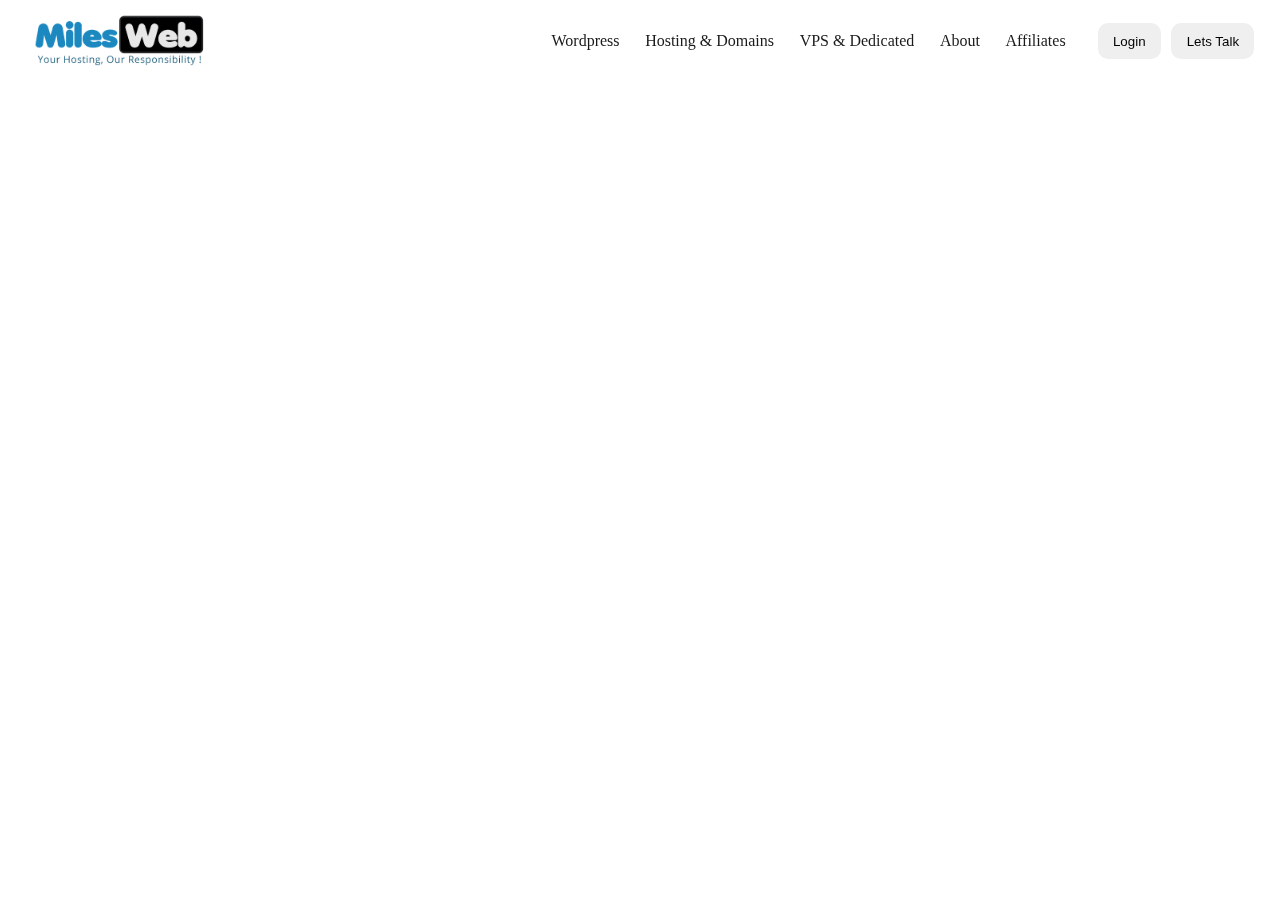
==== index.html @ 8b4d058c "nav" ====
<!DOCTYPE html>
<html lang="en">
<head>
    <meta charset="UTF-8">
    <meta name="viewport" content="width=device-width, initial-scale=1.0">
    <link rel="stylesheet" href="style.css">
    <link rel="stylesheet" href="https://cdnjs.cloudflare.com/ajax/libs/font-awesome/6.5.1/css/all.min.css" integrity="sha512-DTOQO9RWCH3ppGqcWaEA1BIZOC6xxalwEsw9c2QQeAIftl+Vegovlnee1c9QX4TctnWMn13TZye+giMm8e2LwA==" crossorigin="anonymous" referrerpolicy="no-referrer" />
    <title>milesWeb</title>
</head>
<body>
    <div class="main">
        <div class="nav">
            <div class="logo"><img src="/mw-logo.png" alt="">
            </div>

        <div class="nav-content">
            <a href="#">Wordpress</a>
            <a href="#">Hosting & Domains</a>
            <a href="#">VPS & Dedicated</a>
            <a href="#">About</a>
            <a href="#">Affiliates</a>
            <div class="nav-button">
            <button>Login</button>
            <button>Lets Talk</button>
            </div>
        </div>
        </div>
    </div>


    
    <script src="script.js"></script>
</body>
</html>
---- style.css ----
@font-face {
    font-family: font;
    src: url(/matter-regular.woff2);
}

*{
    margin: 0;
    padding: 0;
    box-sizing: border-box;
}

html, body{
    height: 100%;
    width: 100%;
    font-family: font;
}

.main{
    width: 100%;
   
}

.nav{
    position: fixed;
    width: 100%;
    display: flex;
    align-items: center;
    justify-content: space-between;
    padding: 1vw 2vw;
}

.nav img{
    width: 80%;
}

.nav-content{
    display: flex;
    align-items: center;

}
.nav-content a{
    text-decoration: none;
    color: rgb(27, 25, 25);
    font-size: 16px;
    padding: .8vw 1vw;
    border-radius: 5px;
}

.nav-content a:hover{
    background-color: #E7F7FF;
    color: #0435B2;
}

.nav-button{
    margin-left: 1vw;
}

button{
    padding: .8vw 1.2vw;
    border: none;
    margin-left: .5vw;
    border-radius: 10px;
}

button:hover{
    background-color:#119ce1 ;
    color: #fff;
}
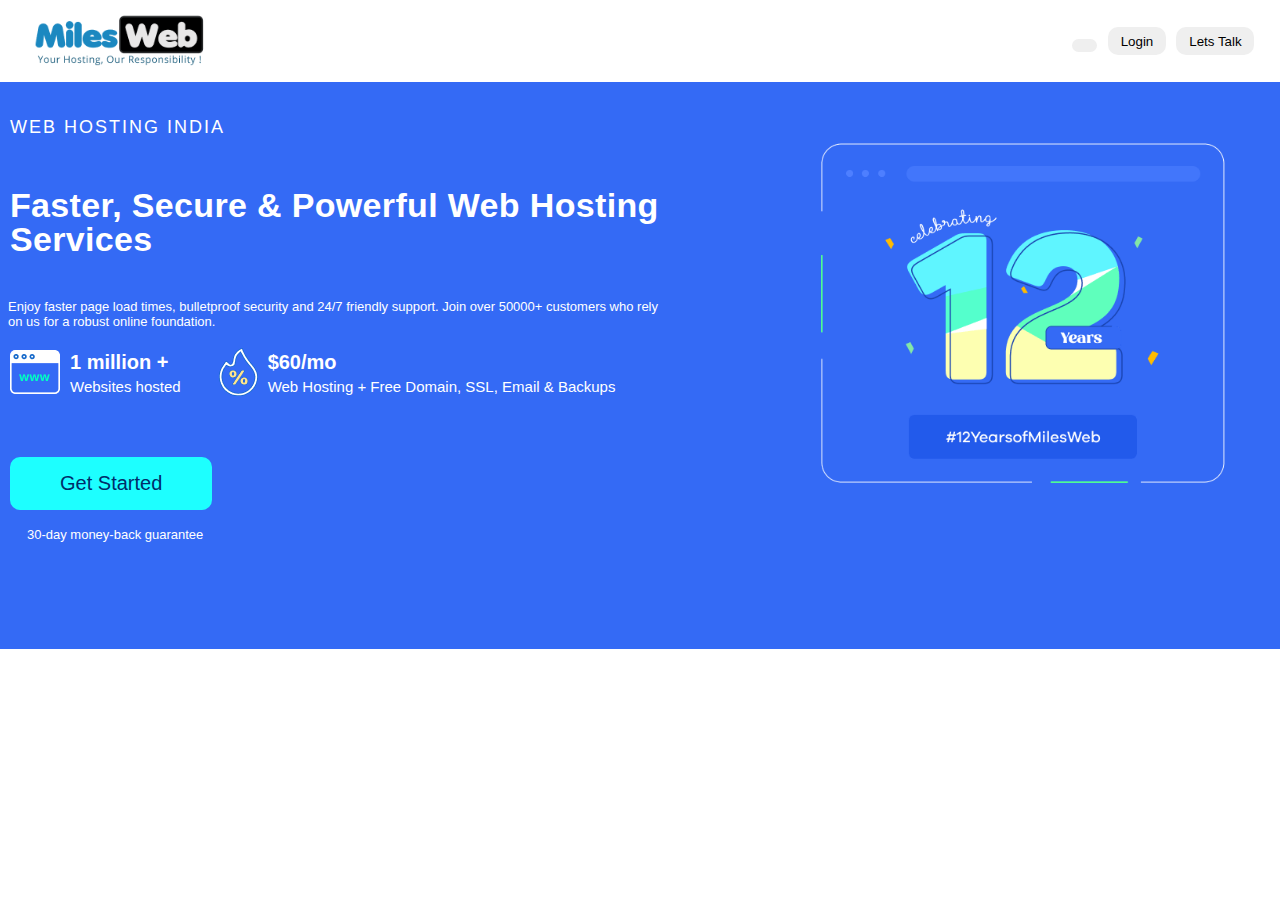
==== commit 89618746: "wtf is css" ====
--- a/index.html
+++ b/index.html
@@ -1,34 +1,78 @@
 <!DOCTYPE html>
 <html lang="en">
+
 <head>
     <meta charset="UTF-8">
     <meta name="viewport" content="width=device-width, initial-scale=1.0">
     <link rel="stylesheet" href="style.css">
-    <link rel="stylesheet" href="https://cdnjs.cloudflare.com/ajax/libs/font-awesome/6.5.1/css/all.min.css" integrity="sha512-DTOQO9RWCH3ppGqcWaEA1BIZOC6xxalwEsw9c2QQeAIftl+Vegovlnee1c9QX4TctnWMn13TZye+giMm8e2LwA==" crossorigin="anonymous" referrerpolicy="no-referrer" />
+    <link rel="stylesheet" href="https://cdnjs.cloudflare.com/ajax/libs/font-awesome/6.5.1/css/all.min.css"
+        integrity="sha512-DTOQO9RWCH3ppGqcWaEA1BIZOC6xxalwEsw9c2QQeAIftl+Vegovlnee1c9QX4TctnWMn13TZye+giMm8e2LwA=="
+        crossorigin="anonymous" referrerpolicy="no-referrer" />
     <title>milesWeb</title>
 </head>
+
 <body>
     <div class="main">
         <div class="nav">
-            <div class="logo"><img src="/mw-logo.png" alt="">
+            <div class="logo"><img src="/mw-logo.png" alt=""></div>
+
+            <div class="nav-content">
+                <a href="#">Wordpress</a>
+                <a href="#">Hosting & Domains</a>
+                <a href="#">VPS & Dedicated</a>
+                <a href="#">About</a>
+                <a href="#">Affiliates</a>
             </div>
 
-        <div class="nav-content">
-            <a href="#">Wordpress</a>
-            <a href="#">Hosting & Domains</a>
-            <a href="#">VPS & Dedicated</a>
-            <a href="#">About</a>
-            <a href="#">Affiliates</a>
             <div class="nav-button">
-            <button>Login</button>
-            <button>Lets Talk</button>
+                <button id="nav-button"><i class="fa-solid fa-angle-left"></i></button>
+                <button>Login</button>
+                <button>Lets Talk</button>
             </div>
         </div>
+    </div>
+    <div class="banner-main">
+        <div class="banner-body">
+            <div class="banner-content">
+                <h2 class="content-1">WEB HOSTING INDIA</h2>
+                <h2 class="content-2">Faster, Secure & Powerful Web Hosting Services</h2>
+                <p class="guarantee">Enjoy faster page load times, bulletproof security and 24/7 friendly support. Join
+                    over 50000+ customers who rely on us for a robust online foundation.</p>
+                <div class="mil-img-div"><img class="mil-img" src="million-icon.png">
+                    <div class="mil-img-text">
+                        1 million +
+                        <div class="footer-img">
+                            <p>Websites hosted</p>
+                        </div>
+                    </div>
+                    <div class="fire-text">
+                        <img src="fire.png" class="mil-img">
+                        <div class="fire-img-text">
+                            <p>$<b>60</b>/mo</p>
+                            <div class="footer-img">
+                                <p>Web Hosting + Free Domain, SSL, Email & Backups</p>
+                            </div>
+                        </div>
+                    </div>
+                </div>
+                <div class="outer-btn">
+                    <div class="inner-btn">
+                        <div class="btn-main">Get Started</div>
+                        <div class="btn-footer">
+                            <p>30-day money-back guarantee</p>
+                        </div>
+                    </div>
+                </div>
+            </div>
+            <div class="banner-main-img">
+                <img class="banner-img" src="12yearsofMilesWeb.png" alt="">
+            </div>
         </div>
     </div>
 
 
-    
+
     <script src="script.js"></script>
 </body>
+
 </html>--- a/style.css
+++ b/style.css
@@ -3,42 +3,46 @@
     src: url(/matter-regular.woff2);
 }
 
-*{
+* {
     margin: 0;
     padding: 0;
     box-sizing: border-box;
 }
 
-html, body{
+html,
+body {
     height: 100%;
     width: 100%;
+    overflow: hidden;
     font-family: font;
 }
 
-.main{
-    width: 100%;
-   
-}
-
-.nav{
-    position: fixed;
-    width: 100%;
+.main {
+    width: 100%;
+
+}
+
+.nav {
     display: flex;
     align-items: center;
     justify-content: space-between;
     padding: 1vw 2vw;
-}
-
-.nav img{
+    padding-right: 0;
+
+}
+
+.nav img {
     width: 80%;
 }
 
-.nav-content{
-    display: flex;
-    align-items: center;
-
-}
-.nav-content a{
+.nav-content {
+    right: -50%;
+    position: absolute;
+    display: inline-block;
+    transition: .4s linear;
+}
+
+.nav-content a {
     text-decoration: none;
     color: rgb(27, 25, 25);
     font-size: 16px;
@@ -46,23 +50,208 @@
     border-radius: 5px;
 }
 
-.nav-content a:hover{
+.nav-content a:hover {
     background-color: #E7F7FF;
     color: #0435B2;
 }
 
-.nav-button{
-    margin-left: 1vw;
-}
-
-button{
-    padding: .8vw 1.2vw;
+.nav-button {
+    background-color: #fff;
+    z-index: 9;
+    padding-right: 2vw;
+
+}
+
+#nav-button i {
+    transition: .1s linear;
+
+}
+
+button {
+    padding: .5vw 1vw;
     border: none;
     margin-left: .5vw;
     border-radius: 10px;
 }
 
-button:hover{
-    background-color:#119ce1 ;
+button:hover {
+    background-color: #119ce1;
     color: #fff;
+}
+
+.banner-main {
+    background-color: #346AF5;
+    width: 100%;
+    height: 63%;
+    color: white;
+    position: sticky;
+    top: 0;
+    z-index: 500;
+}
+
+.content-1 {
+    font-weight: 500;
+    font-size: 18px;
+    padding-top: 35px;
+    padding-bottom: 25px;
+    padding-left: 10px;
+    letter-spacing: 2px;
+}
+
+.content-2 {
+    font-weight: 800;
+    font-size: 34px;
+    line-height: 1;
+    color: #fff;
+    letter-spacing: 0.01em;
+    max-width: 670px;
+    padding-top: 25px;
+    padding-bottom: 25px;
+    padding-left: 10px;
+    box-sizing: border-box;
+    font-family: 'Open Sans', Arial;
+}
+
+.guarantee {
+    max-width: 690px;
+    padding: 18px;
+    padding-left: 70px;
+    font-size: 13px;
+    padding-left: 8px !important;
+    box-sizing: border-box;
+    font-family: 'Open Sans', Arial;
+}
+
+.mil-img {
+    max-width: 100%;
+    height: auto;
+    box-sizing: border-box;
+    font-family: 'Open Sans', Arial;
+    font-size: 15px;
+    font-weight: 400;
+    padding-left: 10px;
+}
+
+.mil-img-div {
+    align-items: center;
+    display: flex;
+    flex-wrap: wrap;
+    box-sizing: border-box;
+    font-family: 'Open Sans', Arial;
+}
+
+.img-text {
+    align-items: center;
+    display: flex;
+    flex-wrap: wrap;
+    padding-top: 22px;
+    box-sizing: border-box;
+    font-family: 'Open Sans', Arial;
+}
+
+.mil-img-text {
+    font-size: 20px;
+    font-weight: 600;
+    line-height: 1.4;
+    text-align: left;
+    padding-right: 28px;
+    padding-left: 10px;
+    box-sizing: border-box;
+    font-family: 'Open Sans', Arial;
+
+}
+
+.banner-main-img {
+    padding: 35px;
+    width: 40%;
+    box-sizing: border-box;
+    font-family: 'Open Sans', Arial;
+}
+
+.banner-body {
+    align-items: center;
+    display: flex;
+    flex-wrap: wrap;
+    margin: 0;
+    padding: 0;
+    box-sizing: border-box;
+    font-family: 'Open Sans', Arial;
+    overflow: hidden;
+}
+
+.footer-img {
+    font-size: 15px;
+    font-weight: 300;
+    box-sizing: border-box;
+    font-family: 'Open Sans', Arial;
+}
+
+.fire-text {
+    align-items: center;
+    display: flex;
+    flex-wrap: wrap;
+    font-size: 15px;
+    font-weight: 400;
+    box-sizing: border-box;
+    font-family: 'Open Sans', Arial;
+}
+
+.banner-content {
+    width: 60%;
+}
+
+.fire-img-text {
+    padding-left: 10px;
+    font-size: 20px;
+    font-weight: 600;
+    line-height: 1.4;
+    text-align: left;
+    box-sizing: border-box;
+    font-family: 'Open Sans', Arial;
+}
+
+.outer-btn {
+    padding-left: 10px;
+    margin-top: 60px;
+    box-sizing: border-box;
+    font-family: 'Open Sans', Arial;
+}
+
+.inner-btn {
+    position: relative;
+    display: inline-block;
+    margin-right: 24px;
+}
+
+.btn-main {
+    color: #002d69;
+    padding: 15px 50px;
+    text-decoration: none;
+    font-weight: 500;
+    font-size: 20px;
+    background-color: #1dffff;
+    border-radius: 10px;
+    position: relative;
+    display: inline-block;
+    transition: all .3s ease-in-out;
+    cursor: pointer;
+}
+
+.btn-footer {
+    color: #fff;
+    padding: 18px 0 0 0;
+    padding-top: 18px;
+    padding-left: 0px;
+    line-height: 1.5;
+    max-width: 577px;
+    font-size: 13px;
+    padding-left: 8px !important;
+    font-weight: 300;
+    padding-top: 15px;
+    text-align: center;
+}
+
+.banner-img {
+    height: 100%;
+    width: 100%;
 }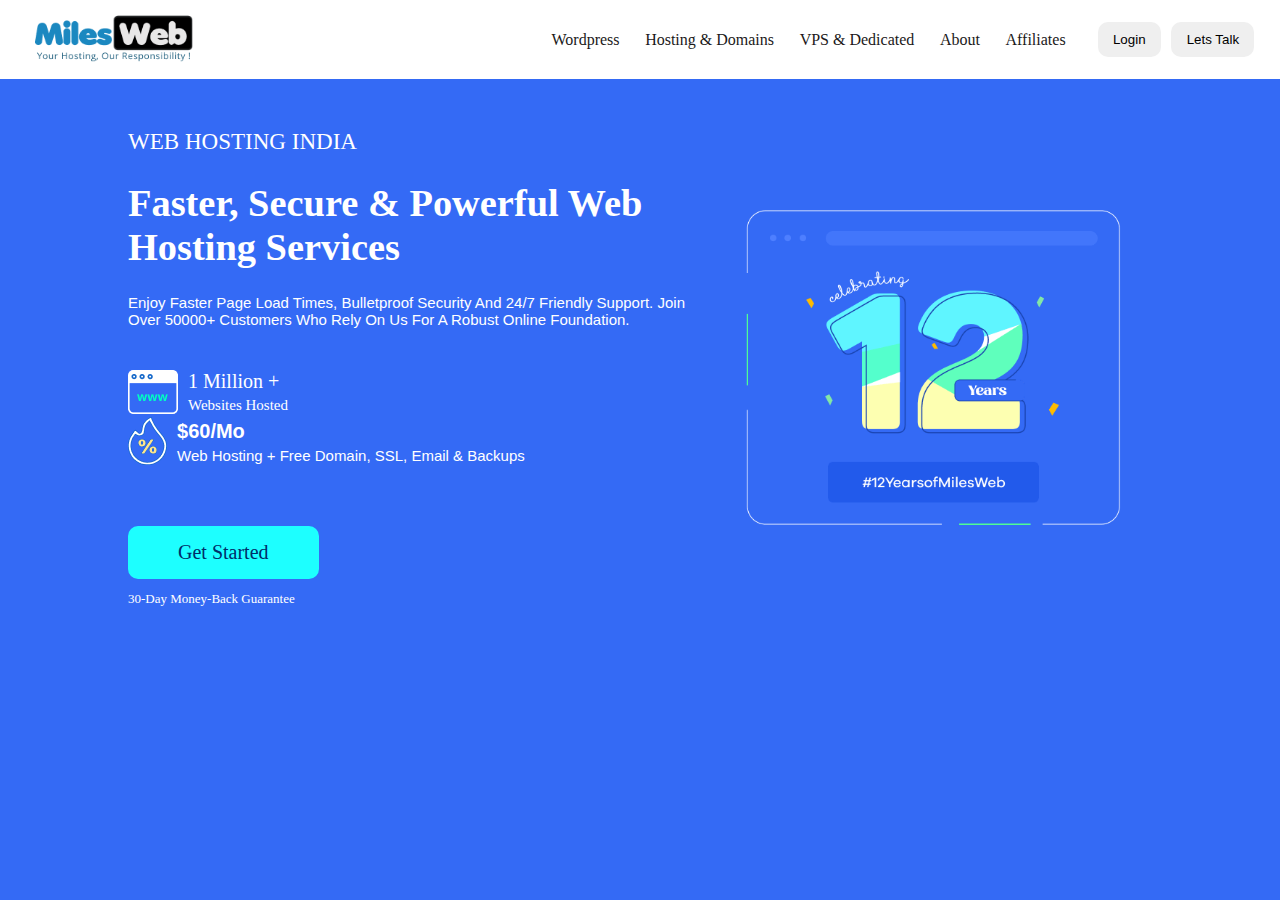
==== commit 6e33a755: "Merge pull request #3 from DarshPareek/main" ====
--- a/index.html
+++ b/index.html
@@ -13,66 +13,149 @@
 
 <body>
     <div class="main">
+        <div class="hosting-page fixed">
+            <div class="left">
+                <div class="left-left">
+                    <h1>Hosting</h1>
+                    <h2>Shared Hosting</h2>
+                    <h2>cPanel Hosting</h2>
+                    <h2>Cloud Hosting</h2>
+                    <h1>Reseller</h1>
+                    <h2>Reseller Hosting</h2>
+                </div>
+                <div class="left-right">
+                    <h1>Domains & Emails</h1>
+                    <h2>Domain Name Search</h2>
+                    <h2>SSL Certificates</h2>
+                    <h2>Google Workspace</h2>
+                    <h2>SpamExperts</h2>
+                </div>
+            </div>
+            <div class="right">
+                <h1>Try Before You Buy!</h1>
+                <h3>Unbox The Cloud with a free trial</h3>
+                <h4>No commitment, no upfront costs – just 100% performance.</h4>
+                <button>apply for free trial</button>
+            </div>
+
+        </div>
+
+        <div class="vps-page fixed">
+            <div class="left">
+                <div class="left-left">
+                    <h1>VPS</h1>
+                    <h2>VPS Hosting</h2>
+                    <h2>managed VPS hosting</h2>
+                    <h2>windows VPS</h2>
+                    <h2>cPanel</h2>
+                    <h2>forex VPS</h2>
+                    <h2>Cyberpanel VPS</h2>
+                </div>
+                <div class="left-right">
+                    <h1>bare metel</h1>
+                    <h2>dedicated services</h2>
+                    <h2>GPU Services</h2>
+                    <h2>colocation</h2>
+
+                </div>
+            </div>
+            <div class="right">
+                <h1>new launch</h1>
+                <h3>Multi-Cloud Platform</h3>
+                <h4>Next-gen multi-cloud platform on top-class providers: DigitalOcean & Vultr. Enjoy scalability,
+                    pay-as-you-go freedom and more.</h4>
+                <button>pay for what you use</button>
+            </div>
+
+        </div>
+
+        <div class="about-page fixed">
+            <div class="left">
+                <div class="left-left">
+                    <h1>about</h1>
+                    <h2>company</h2>
+                    <h2>client reviews</h2>
+                    <h2>contact us</h2>
+
+                </div>
+                <div class="left-right">
+                    <h1> </h1>
+                    <h2>clients' success stories</h2>
+                    <h2>events</h2>
+
+                </div>
+            </div>
+            <div class="right">
+                <h1>since 2012</h1>
+                <h3>Your Trusted Indian Web Host!</h3>
+                <h4>Powering over 1 million+ websites, 14321+ reviews and pillar in the online success of 50000+
+                    clients.</h4>
+            </div>
+        </div>
+
         <div class="nav">
-            <div class="logo"><img src="/mw-logo.png" alt=""></div>
+            <div class="logo"><img src="/mw-logo.png" alt="">
+            </div>
 
             <div class="nav-content">
                 <a href="#">Wordpress</a>
-                <a href="#">Hosting & Domains</a>
-                <a href="#">VPS & Dedicated</a>
-                <a href="#">About</a>
+                <a href="#" class="hosting-button">Hosting & Domains</a>
+                <a href="#" class="vps">VPS & Dedicated</a>
+                <a href="#" class="about">About</a>
                 <a href="#">Affiliates</a>
-            </div>
-
-            <div class="nav-button">
-                <button id="nav-button"><i class="fa-solid fa-angle-left"></i></button>
-                <button>Login</button>
-                <button>Lets Talk</button>
+                <div class="nav-button">
+                    <button>Login</button>
+                    <button>Lets Talk</button>
+                </div>
             </div>
         </div>
-    </div>
-    <div class="banner-main">
-        <div class="banner-body">
-            <div class="banner-content">
-                <h2 class="content-1">WEB HOSTING INDIA</h2>
-                <h2 class="content-2">Faster, Secure & Powerful Web Hosting Services</h2>
-                <p class="guarantee">Enjoy faster page load times, bulletproof security and 24/7 friendly support. Join
-                    over 50000+ customers who rely on us for a robust online foundation.</p>
-                <div class="mil-img-div"><img class="mil-img" src="million-icon.png">
-                    <div class="mil-img-text">
-                        1 million +
-                        <div class="footer-img">
-                            <p>Websites hosted</p>
+
+        <div class="banner-main">
+            <div class="banner-body">
+                <div class="banner-content">
+                    <h2 class="content-1">WEB HOSTING INDIA</h2>
+                    <h2 class="content-2">Faster, Secure & Powerful Web Hosting Services</h2>
+                    <p class="guarantee">Enjoy faster page load times, bulletproof security and 24/7 friendly support.
+                        Join
+                        over 50000+ customers who rely on us for a robust online foundation.</p>
+                    <div class="mil-img-div"><img class="mil-img" src="million-icon.png">
+                        <div class="mil-img-text">
+                            1 million +
+                            <div class="footer-img">
+                                <p>Websites hosted</p>
+                            </div>
+                        </div>
+                        <div class="fire-text">
+                            <img src="fire.png" class="mil-img">
+                            <div class="fire-img-text">
+                                <p>$<b>60</b>/mo</p>
+                                <div class="footer-img">
+                                    <p>Web Hosting + Free Domain, SSL, Email & Backups</p>
+                                </div>
+                            </div>
                         </div>
                     </div>
-                    <div class="fire-text">
-                        <img src="fire.png" class="mil-img">
-                        <div class="fire-img-text">
-                            <p>$<b>60</b>/mo</p>
-                            <div class="footer-img">
-                                <p>Web Hosting + Free Domain, SSL, Email & Backups</p>
+                    <div class="outer-btn">
+                        <div class="inner-btn">
+                            <div class="btn-main">Get Started</div>
+                            <div class="btn-footer">
+                                <p>30-day money-back guarantee</p>
                             </div>
                         </div>
                     </div>
                 </div>
-                <div class="outer-btn">
-                    <div class="inner-btn">
-                        <div class="btn-main">Get Started</div>
-                        <div class="btn-footer">
-                            <p>30-day money-back guarantee</p>
-                        </div>
-                    </div>
+                <div class="banner-main-img">
+                    <img class="banner-img" src="12yearsofMilesWeb.png" alt="">
                 </div>
             </div>
-            <div class="banner-main-img">
-                <img class="banner-img" src="12yearsofMilesWeb.png" alt="">
-            </div>
         </div>
-    </div>
 
 
 
-    <script src="script.js"></script>
+        <script src="https://cdnjs.cloudflare.com/ajax/libs/gsap/3.12.5/gsap.min.js"
+            integrity="sha512-7eHRwcbYkK4d9g/6tD/mhkf++eoTHwpNM9woBxtPUBWm67zeAfFC+HrdoE2GanKeocly/VxeLvIqwvCdk7qScg=="
+            crossorigin="anonymous" referrerpolicy="no-referrer"></script>
+        <script src="script.js"></script>
 </body>
 
 </html>--- a/style.css
+++ b/style.css
@@ -13,33 +13,111 @@
 body {
     height: 100%;
     width: 100%;
-    overflow: hidden;
     font-family: font;
 }
 
 .main {
     width: 100%;
-
+    text-transform: capitalize;
+
+}
+
+.fixed {
+    padding: 0 3vw;
+    padding-top: 10vw;
+    position: fixed;
+    height: 70vh;
+    width: 100%;
+    display: flex;
+    top: -100%;
+    background-color: #fff;
+}
+
+
+.hosting-page {
+    z-index: 10;
+}
+
+.about-page {
+    z-index: 10;
+}
+
+.vps-page {
+    z-index: 10;
+}
+
+
+.fixed h1 {
+    font-size: 2vw;
+    margin: 2vw 0vw;
+    color: #118ae1;
+}
+
+.fixed h2 {
+    font-size: 1.5vw;
+    width: max-content;
+    font-weight: 100;
+    margin: 1.5vw 0vw;
+    color: #767676;
+    transition: ease-out .2s;
+}
+
+.fixed h3 {
+    font-size: 2.5vw;
+    font-weight: 100;
+}
+
+.fixed h4 {
+    font-size: 1.3vw;
+    font-weight: 100;
+    color: #767676;
+    margin: 2vw 0vw;
+}
+
+.fixed h2:hover {
+    margin-left: 1.5vw;
+    color: #61b3dc;
+}
+
+.left {
+    width: 50%;
+    display: flex;
+    justify-content: space-between;
+}
+
+.left-right {
+    width: 50%;
+}
+
+.right {
+    width: 40%;
+    padding-left: 10vw;
+}
+
+.right button {
+    font-size: 1.1vw;
+    margin: 0;
 }
 
 .nav {
+    position: fixed;
+    z-index: 1000;
+    width: 100%;
     display: flex;
     align-items: center;
     justify-content: space-between;
     padding: 1vw 2vw;
-    padding-right: 0;
-
+    background-color: #fff;
 }
 
 .nav img {
-    width: 80%;
+    width: 75%;
 }
 
 .nav-content {
-    right: -50%;
-    position: absolute;
-    display: inline-block;
-    transition: .4s linear;
+    display: flex;
+    align-items: center;
+
 }
 
 .nav-content a {
@@ -56,22 +134,15 @@
 }
 
 .nav-button {
-    background-color: #fff;
-    z-index: 9;
-    padding-right: 2vw;
-
-}
-
-#nav-button i {
-    transition: .1s linear;
-
+    margin-left: 1vw;
 }
 
 button {
-    padding: .5vw 1vw;
+    padding: .8vw 1.2vw;
     border: none;
     margin-left: .5vw;
     border-radius: 10px;
+    text-transform: capitalize;
 }
 
 button:hover {
@@ -79,111 +150,65 @@
     color: #fff;
 }
 
+
+
 .banner-main {
+    width: 100%;
+    height: 100vh;
+    color: #fff;
     background-color: #346AF5;
-    width: 100%;
-    height: 63%;
-    color: white;
-    position: sticky;
-    top: 0;
-    z-index: 500;
-}
+    z-index: 1;
+    padding: 10vw;
+}
+
 
 .content-1 {
-    font-weight: 500;
-    font-size: 18px;
-    padding-top: 35px;
-    padding-bottom: 25px;
-    padding-left: 10px;
-    letter-spacing: 2px;
+    font-size: 1.8vw;
+    font-weight: 100;
+    margin-bottom: 2vw;
 }
 
 .content-2 {
-    font-weight: 800;
-    font-size: 34px;
-    line-height: 1;
-    color: #fff;
-    letter-spacing: 0.01em;
-    max-width: 670px;
-    padding-top: 25px;
-    padding-bottom: 25px;
-    padding-left: 10px;
+    font-size: 3vw;
+    margin-bottom: 2vw;
+}
+
+.guarantee {
+    font-size: 15px;
+    margin-bottom: 3vw;
     box-sizing: border-box;
     font-family: 'Open Sans', Arial;
 }
 
-.guarantee {
-    max-width: 690px;
-    padding: 18px;
-    padding-left: 70px;
-    font-size: 13px;
-    padding-left: 8px !important;
-    box-sizing: border-box;
-    font-family: 'Open Sans', Arial;
-}
-
-.mil-img {
-    max-width: 100%;
-    height: auto;
-    box-sizing: border-box;
-    font-family: 'Open Sans', Arial;
-    font-size: 15px;
-    font-weight: 400;
-    padding-left: 10px;
-}
+
 
 .mil-img-div {
-    align-items: center;
     display: flex;
     flex-wrap: wrap;
-    box-sizing: border-box;
-    font-family: 'Open Sans', Arial;
-}
-
-.img-text {
-    align-items: center;
-    display: flex;
-    flex-wrap: wrap;
-    padding-top: 22px;
-    box-sizing: border-box;
-    font-family: 'Open Sans', Arial;
-}
+}
+
 
 .mil-img-text {
     font-size: 20px;
-    font-weight: 600;
     line-height: 1.4;
-    text-align: left;
     padding-right: 28px;
     padding-left: 10px;
-    box-sizing: border-box;
-    font-family: 'Open Sans', Arial;
-
 }
 
 .banner-main-img {
-    padding: 35px;
     width: 40%;
-    box-sizing: border-box;
-    font-family: 'Open Sans', Arial;
+    margin-left: 3vw;
 }
 
 .banner-body {
     align-items: center;
     display: flex;
     flex-wrap: wrap;
-    margin: 0;
-    padding: 0;
-    box-sizing: border-box;
-    font-family: 'Open Sans', Arial;
-    overflow: hidden;
 }
 
 .footer-img {
     font-size: 15px;
     font-weight: 300;
-    box-sizing: border-box;
-    font-family: 'Open Sans', Arial;
 }
 
 .fire-text {
@@ -192,12 +217,10 @@
     flex-wrap: wrap;
     font-size: 15px;
     font-weight: 400;
-    box-sizing: border-box;
-    font-family: 'Open Sans', Arial;
 }
 
 .banner-content {
-    width: 60%;
+    width: 55%;
 }
 
 .fire-img-text {
@@ -205,22 +228,15 @@
     font-size: 20px;
     font-weight: 600;
     line-height: 1.4;
-    text-align: left;
-    box-sizing: border-box;
     font-family: 'Open Sans', Arial;
 }
 
 .outer-btn {
-    padding-left: 10px;
     margin-top: 60px;
-    box-sizing: border-box;
-    font-family: 'Open Sans', Arial;
 }
 
 .inner-btn {
-    position: relative;
     display: inline-block;
-    margin-right: 24px;
 }
 
 .btn-main {
@@ -231,24 +247,13 @@
     font-size: 20px;
     background-color: #1dffff;
     border-radius: 10px;
-    position: relative;
     display: inline-block;
-    transition: all .3s ease-in-out;
-    cursor: pointer;
 }
 
 .btn-footer {
     color: #fff;
-    padding: 18px 0 0 0;
-    padding-top: 18px;
-    padding-left: 0px;
-    line-height: 1.5;
-    max-width: 577px;
     font-size: 13px;
-    padding-left: 8px !important;
-    font-weight: 300;
-    padding-top: 15px;
-    text-align: center;
+    margin-top: 1vw;
 }
 
 .banner-img {
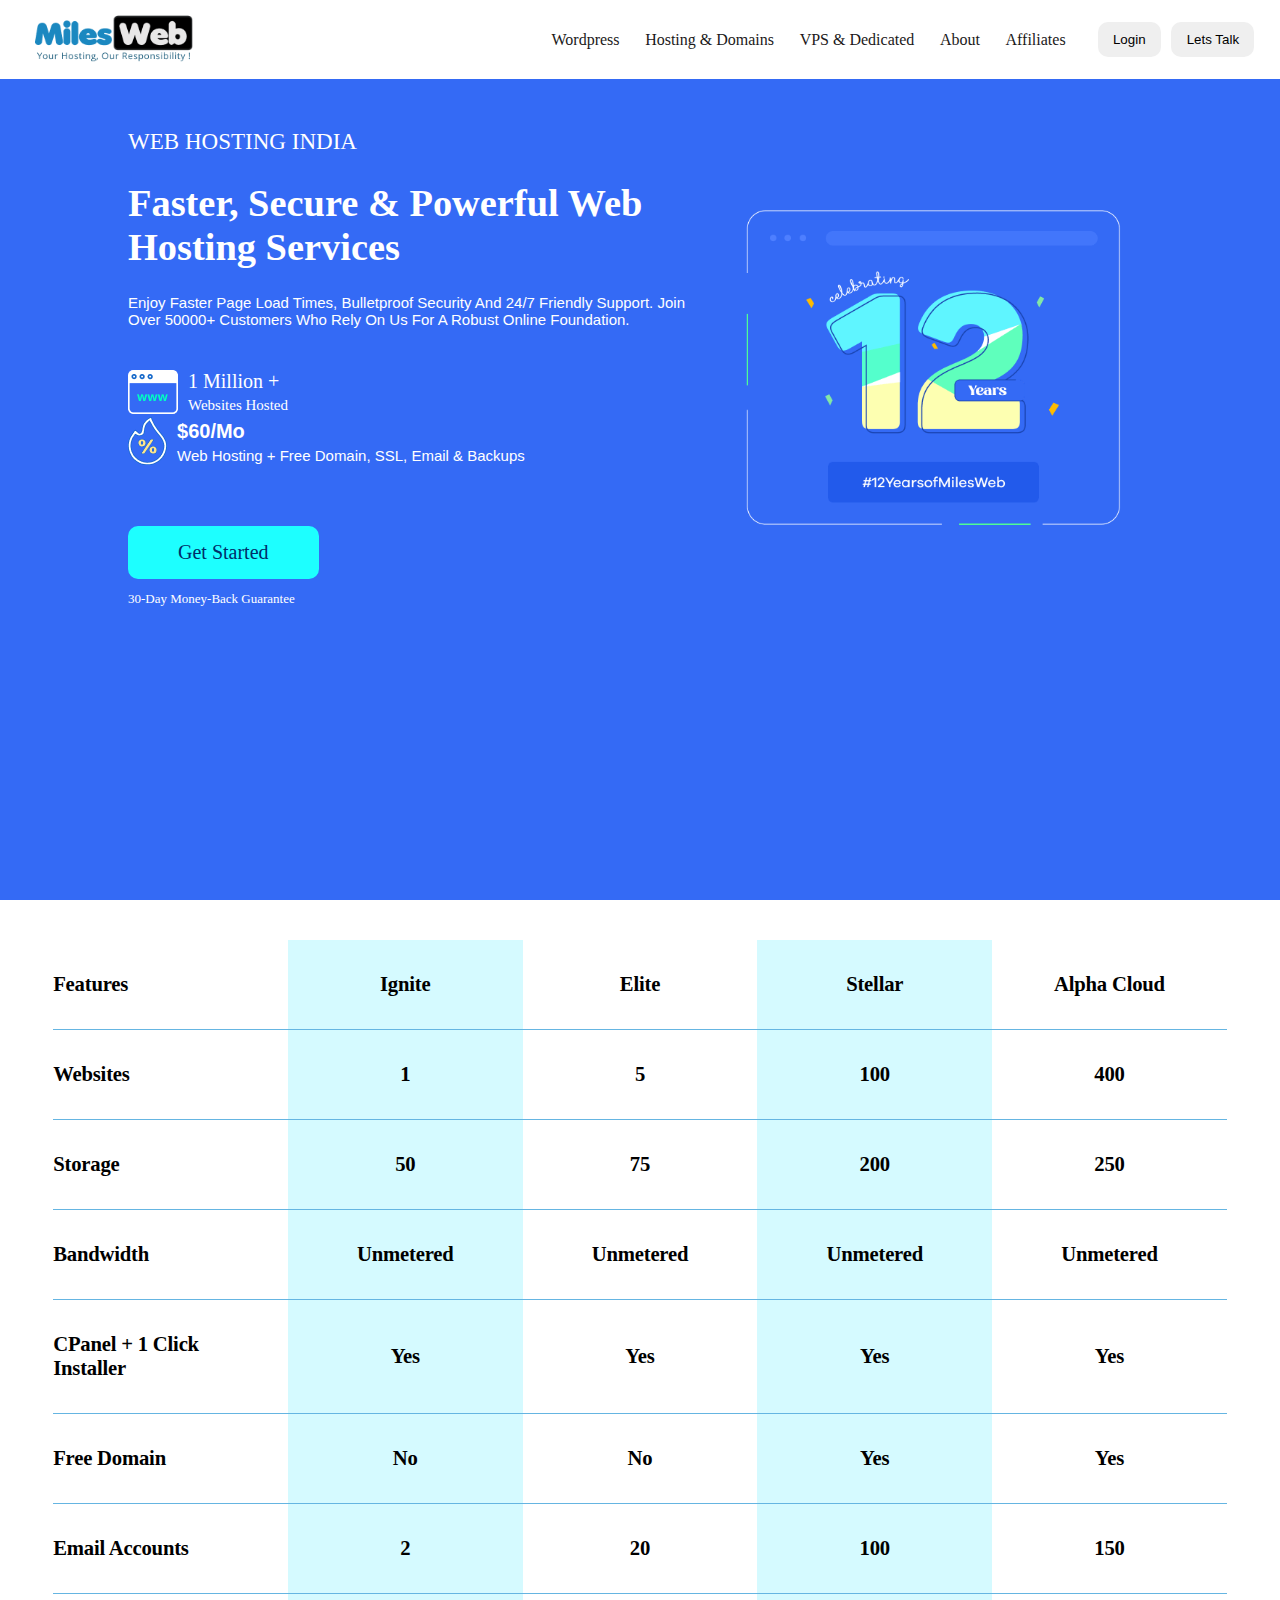
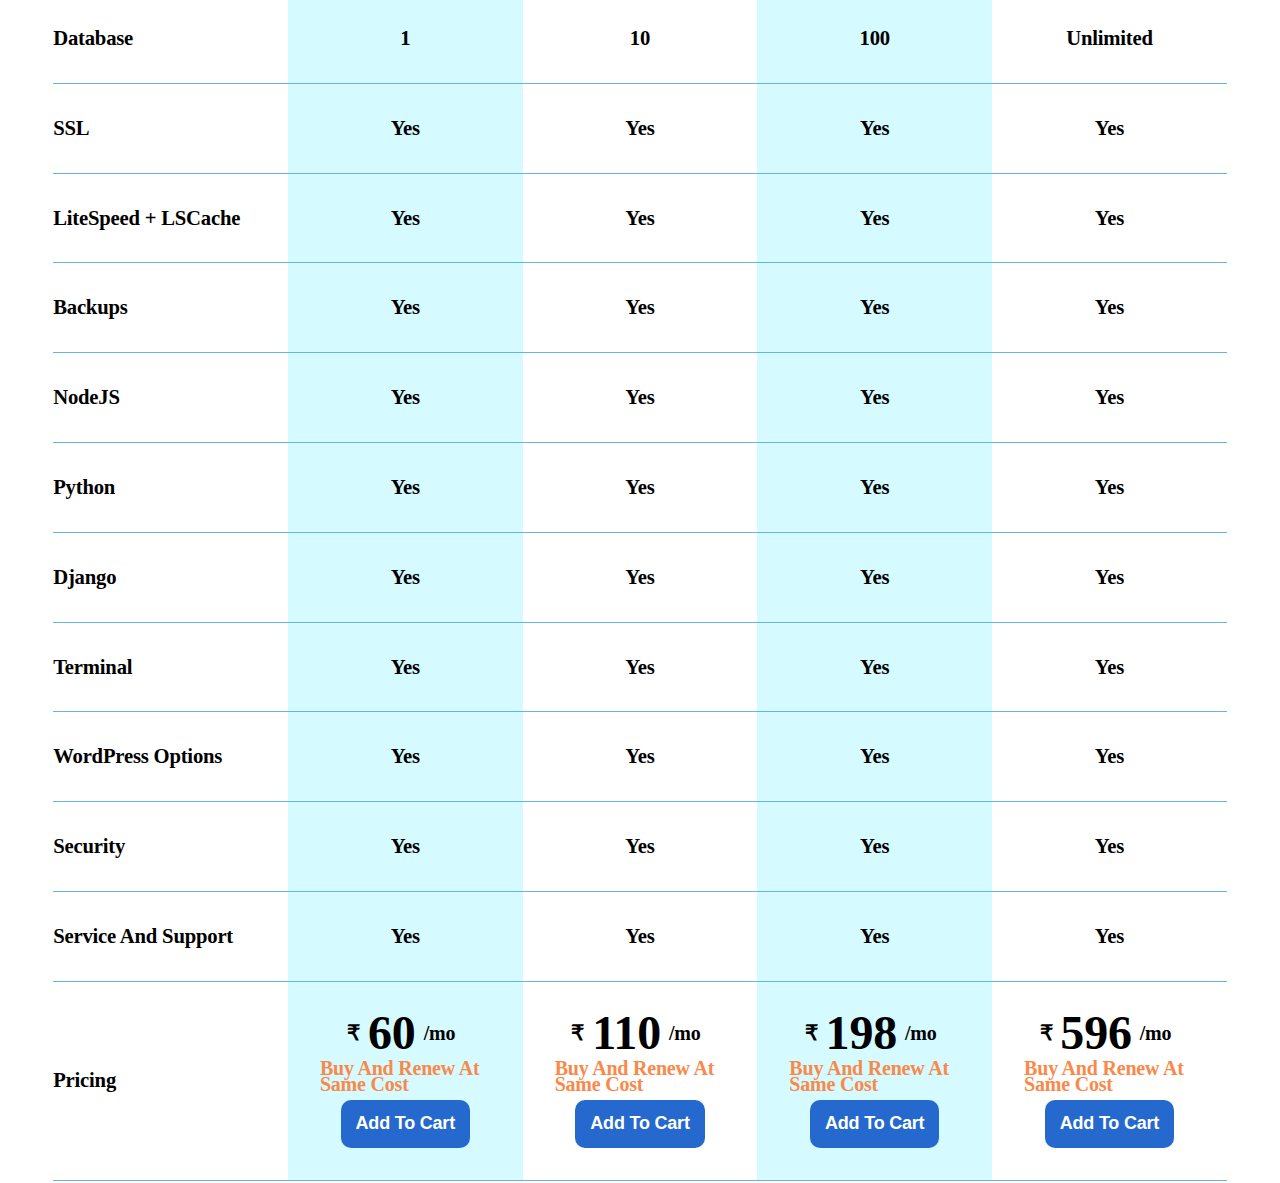
==== commit 1a0d006e: "Plans table" ====
--- a/index.html
+++ b/index.html
@@ -149,7 +149,163 @@
                 </div>
             </div>
         </div>
-
+        <div class="bodywrap">
+            <div class="plans-main">
+                <table class="plan-table">
+                    <tbody>
+                        <tr class="headers">
+                            <th class="header">Features</th>
+                            <th class="header">Ignite</th>
+                            <th class="header">Elite</th>
+                            <th class="header">Stellar</th>
+                            <th class="header">Alpha Cloud</th>
+                        </tr>
+                        <tr class="row">
+                            <td class="data">Websites</td>
+                            <td class="data">1</td>
+                            <td class="data">5</td>
+                            <td class="data">100</td>
+                            <td class="data">400</td>
+                        </tr>
+                        <tr class="row">
+                            <td class="data">Storage</td>
+                            <td class="data">50</td>
+                            <td class="data">75</td>
+                            <td class="data">200</td>
+                            <td class="data">250</td>
+                        </tr>
+                        <tr class="row">
+                            <td class="data">Bandwidth</td>
+                            <td class="data">Unmetered</td>
+                            <td class="data">Unmetered</td>
+                            <td class="data">Unmetered</td>
+                            <td class="data">Unmetered</td>
+                        </tr>
+                        <tr class="row">
+                            <td class="data">cPanel + 1 Click Installer</td>
+                            <td class="data">Yes</td>
+                            <td class="data">Yes</td>
+                            <td class="data">Yes</td>
+                            <td class="data">Yes</td>
+                        </tr>
+                        <tr class="row">
+                            <td class="data">Free Domain</td>
+                            <td class="data">No</td>
+                            <td class="data">No</td>
+                            <td class="data">Yes</td>
+                            <td class="data">Yes</td>
+                        </tr>
+                        <tr class="row">
+                            <td class="data">Email Accounts</td>
+                            <td class="data">2</td>
+                            <td class="data">20</td>
+                            <td class="data">100</td>
+                            <td class="data">150</td>
+                        </tr>
+                        <tr class="row">
+                            <td class="data">Database</td>
+                            <td class="data">1</td>
+                            <td class="data">10</td>
+                            <td class="data">100</td>
+                            <td class="data">Unlimited</td>
+                        </tr>
+                        <tr class="row">
+                            <td class="data">SSL</td>
+                            <td class="data">Yes</td>
+                            <td class="data">Yes</td>
+                            <td class="data">Yes</td>
+                            <td class="data">Yes</td>
+                        </tr>
+                        <tr class="row">
+                            <td class="data">LiteSpeed + LSCache</td>
+                            <td class="data">Yes</td>
+                            <td class="data">Yes</td>
+                            <td class="data">Yes</td>
+                            <td class="data">Yes</td>
+                        </tr>
+                        <tr class="row">
+                            <td class="data">Backups</td>
+                            <td class="data">Yes</td>
+                            <td class="data">Yes</td>
+                            <td class="data">Yes</td>
+                            <td class="data">Yes</td>
+                        </tr>
+                        <tr class="row">
+                            <td class="data">NodeJS</td>
+                            <td class="data">Yes</td>
+                            <td class="data">Yes</td>
+                            <td class="data">Yes</td>
+                            <td class="data">Yes</td>
+                        </tr>
+                        <tr class="row">
+                            <td class="data">Python</td>
+                            <td class="data">Yes</td>
+                            <td class="data">Yes</td>
+                            <td class="data">Yes</td>
+                            <td class="data">Yes</td>
+                        </tr>
+                        <tr class="row">
+                            <td class="data">Django</td>
+                            <td class="data">Yes</td>
+                            <td class="data">Yes</td>
+                            <td class="data">Yes</td>
+                            <td class="data">Yes</td>
+                        </tr>
+                        <tr class="row">
+                            <td class="data">Terminal</td>
+                            <td class="data">Yes</td>
+                            <td class="data">Yes</td>
+                            <td class="data">Yes</td>
+                            <td class="data">Yes</td>
+                        </tr>
+                        <tr class="row">
+                            <td class="data">WordPress Options</td>
+                            <td class="data">Yes</td>
+                            <td class="data">Yes</td>
+                            <td class="data">Yes</td>
+                            <td class="data">Yes</td>
+                        </tr>
+                        <tr class="row">
+                            <td class="data">Security</td>
+                            <td class="data">Yes</td>
+                            <td class="data">Yes</td>
+                            <td class="data">Yes</td>
+                            <td class="data">Yes</td>
+                        </tr>
+                        <tr class="row">
+                            <td class="data">Service and Support</td>
+                            <td class="data">Yes</td>
+                            <td class="data">Yes</td>
+                            <td class="data">Yes</td>
+                            <td class="data">Yes</td>
+                        </tr>
+                        <tr class="row">
+                            <td class="data">Pricing</td>
+                            <td class="data">₹<div class="money">60</div>
+                                <div class="mo">/mo</div> <br>
+                                <div class="bnr">Buy and Renew at same cost</div>
+                                <div class="atoc">Add To Cart</div>
+                            </td>
+                            <td class="data">₹<div class="money">110</div>
+                                <div class="mo">/mo</div> <br>
+                                <div class="bnr">Buy and Renew at same cost</div>
+                                <div class="atoc">Add To Cart</div>
+                            </td>
+                            <td class="data">₹<div class="money">198</div>
+                                <div class="mo">/mo</div> <br>
+                                <div class="bnr">Buy and Renew at same cost</div>
+                                <div class="atoc">Add To Cart</div>
+                            </td>
+                            <td class="data">₹<div class="money">596</div>
+                                <div class="mo">/mo</div> <br>
+                                <div class="bnr">Buy and Renew at same cost</div>
+                                <div class="atoc">Add To Cart</div>
+                            </td>
+                        </tr>
+                    </tbody>
+                </table>
+            </div>
+        </div>
 
 
         <script src="https://cdnjs.cloudflare.com/ajax/libs/gsap/3.12.5/gsap.min.js"
--- a/style.css
+++ b/style.css
@@ -26,7 +26,7 @@
     padding: 0 3vw;
     padding-top: 10vw;
     position: fixed;
-    height: 70vh;
+    height: 80vh;
     width: 100%;
     display: flex;
     top: -100%;
@@ -259,4 +259,127 @@
 .banner-img {
     height: 100%;
     width: 100%;
+}
+
+.bodywrap {
+    width: 100%;
+    padding-top: 1vw;
+    padding-left: 1vw;
+    padding-right: 1vw;
+}
+
+.plans-main {
+    width: 100%;
+    padding-top: 2vw;
+    padding-left: 3vw;
+    padding-right: 3vw;
+}
+
+.headers {
+    display: contents;
+}
+
+.row {
+    margin: 0;
+    padding: 0;
+    display: contents;
+}
+
+.header,
+.data {
+    font-size: max(1rem, min(.517799vw + .878641rem, 1.5rem));
+    gap: .5rem;
+    letter-spacing: -.01em;
+    line-height: 1.2;
+    min-width: 10rem;
+    left: 0;
+    justify-content: flex-start;
+    padding: 2rem;
+    display: flex;
+    border-bottom: .0625rem solid#65B5E2;
+}
+
+
+.plan-table {
+    font-size: 20px;
+    font-weight: 800;
+    width: 100%;
+    box-shadow: #767676;
+    box-sizing: border-box;
+}
+
+tbody {
+    display: grid;
+    gap: 0;
+    grid-template-columns: repeat(5, 1fr);
+}
+
+.plan-table td,
+.plan-table th {
+    align-items: center;
+    display: flex;
+    flex-wrap: wrap;
+    justify-content: center;
+    padding: 2rem;
+    text-align: center;
+}
+
+.plan-table th:first-child,
+.plan-table td:first-child {
+    background-color: white;
+    justify-content: flex-start;
+    left: 0;
+    min-width: 10rem;
+    padding-left: 0;
+    position: sticky;
+    text-align: left;
+}
+
+
+table th:nth-child(2n),
+table td:nth-child(2n) {
+    background-color: #D5FAFF;
+}
+
+.money {
+    font-size: 48px;
+    margin: 0 3px;
+    line-height: .8;
+    font-weight: 600;
+    margin: 0;
+    padding: 0;
+    text-align: left;
+}
+
+.mo {
+    font-size: 20px;
+    margin: 0 3px;
+    line-height: .8;
+    margin: 0;
+    padding: 0;
+    text-align: left;
+    text-transform: lowercase;
+}
+
+.bnr {
+    font-size: 20px;
+    margin: 0 3px;
+    line-height: .8;
+    margin: 0;
+    padding: 0;
+    text-align: left;
+    color: #F9894A;
+}
+
+.atoc {
+    display: block;
+    font-size: 18px;
+    padding: 13px 15px;
+    color: #fff;
+    transition: all .3s ease-in-out;
+    background: #2569ce;
+    border-radius: 10px;
+    text-decoration: none;
+    box-sizing: border-box;
+    font-family: 'Open Sans', Arial;
 }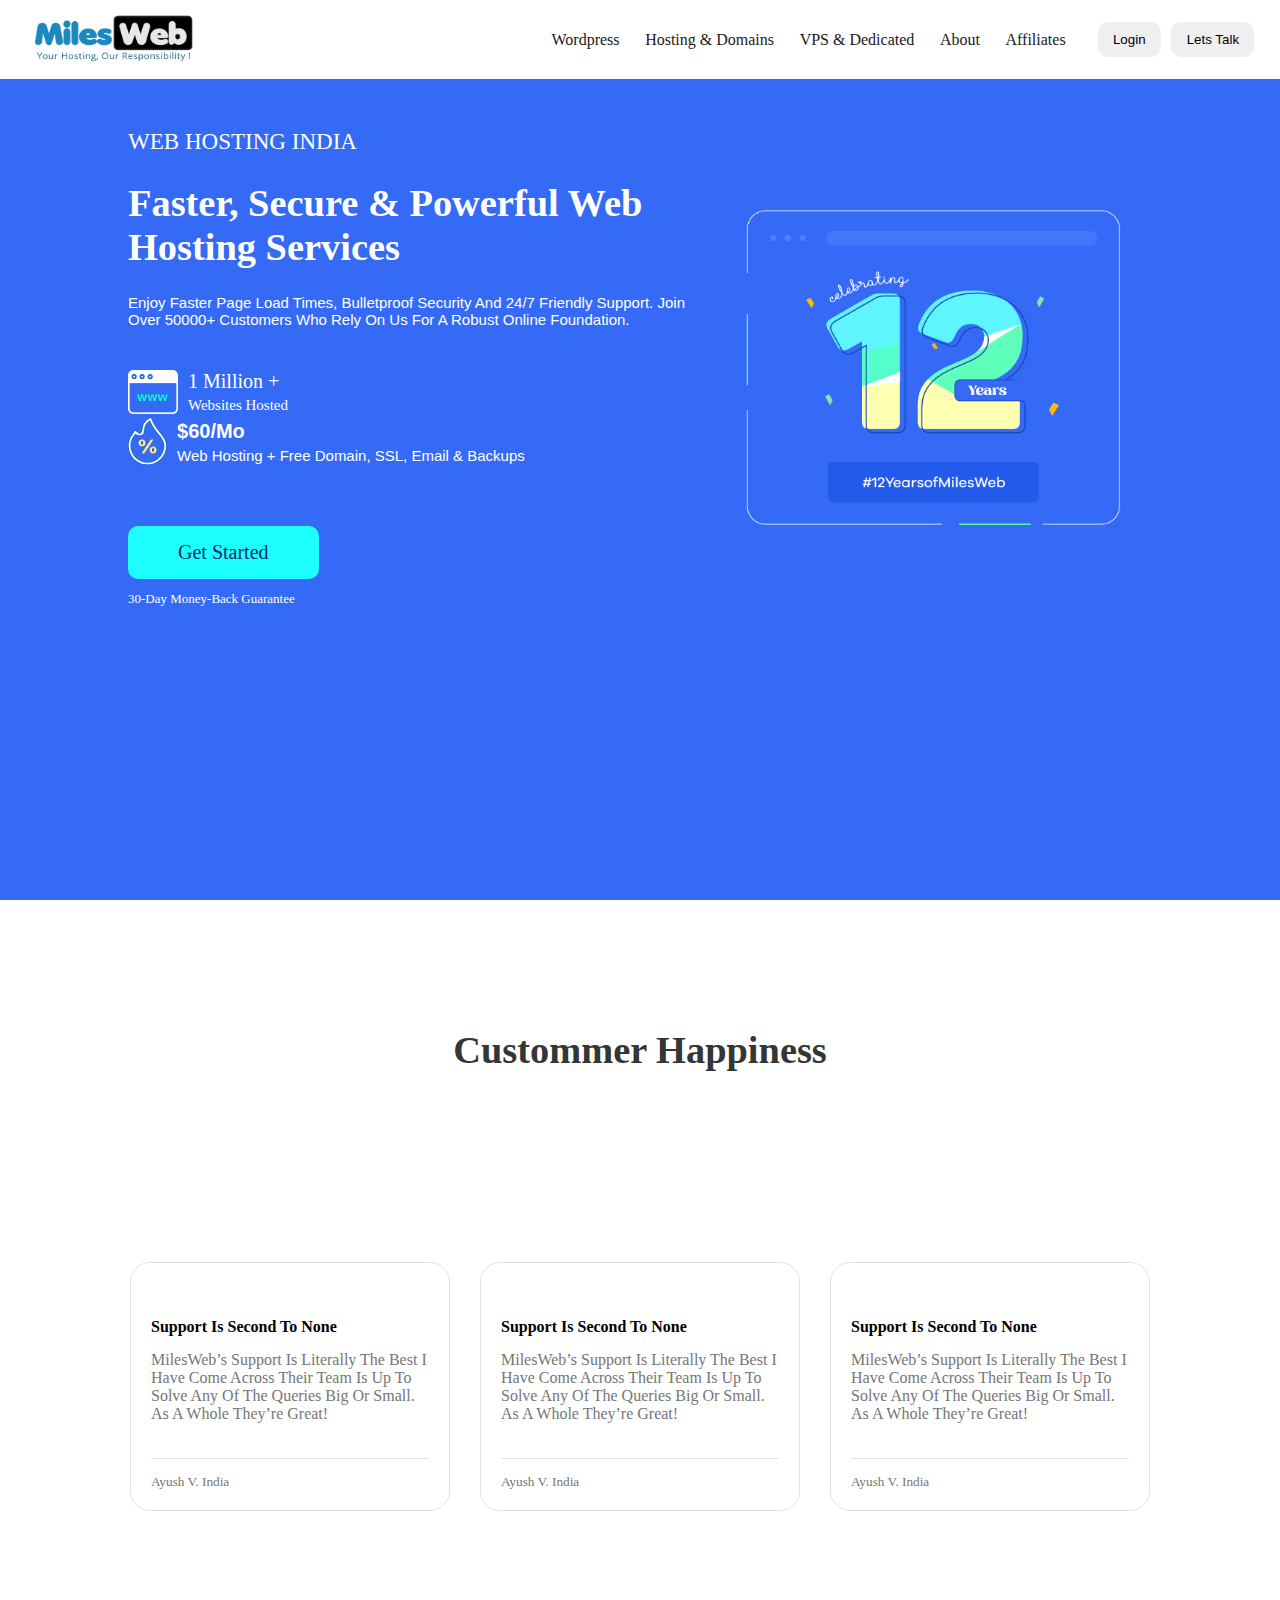
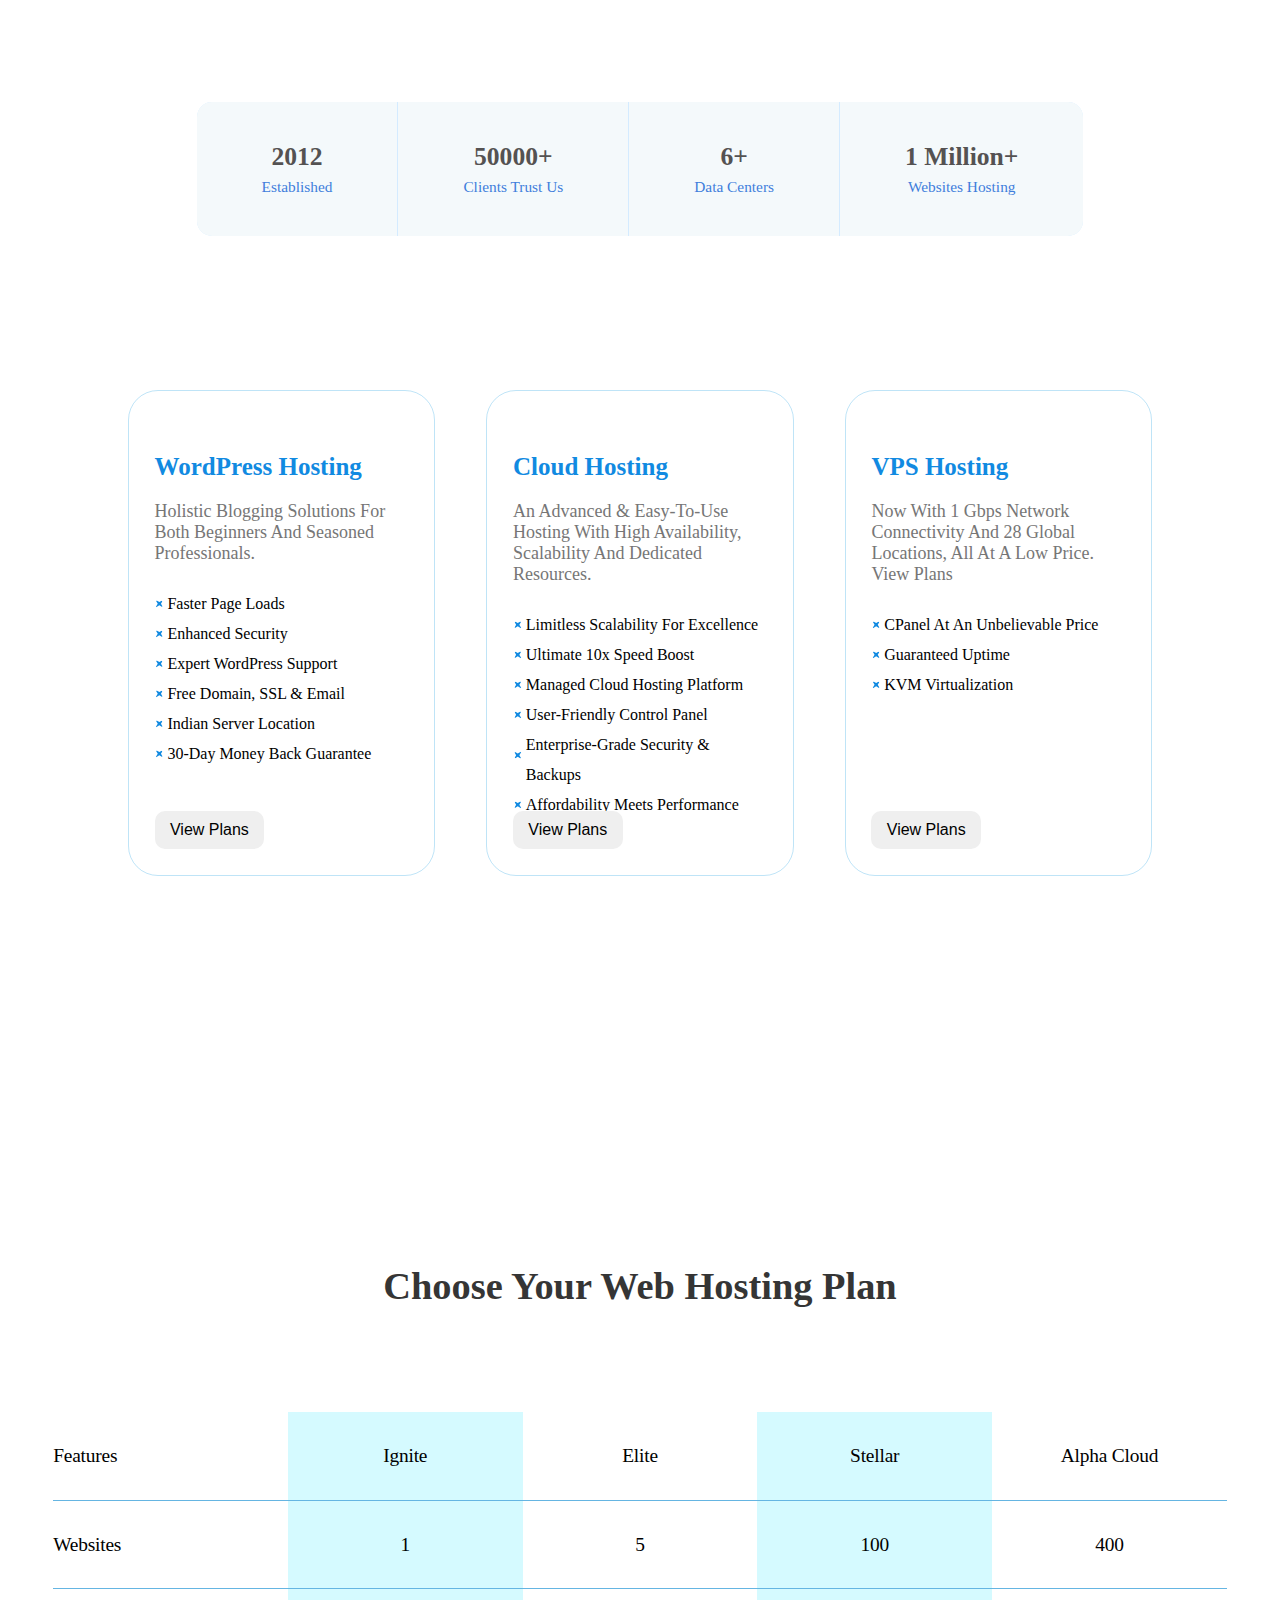
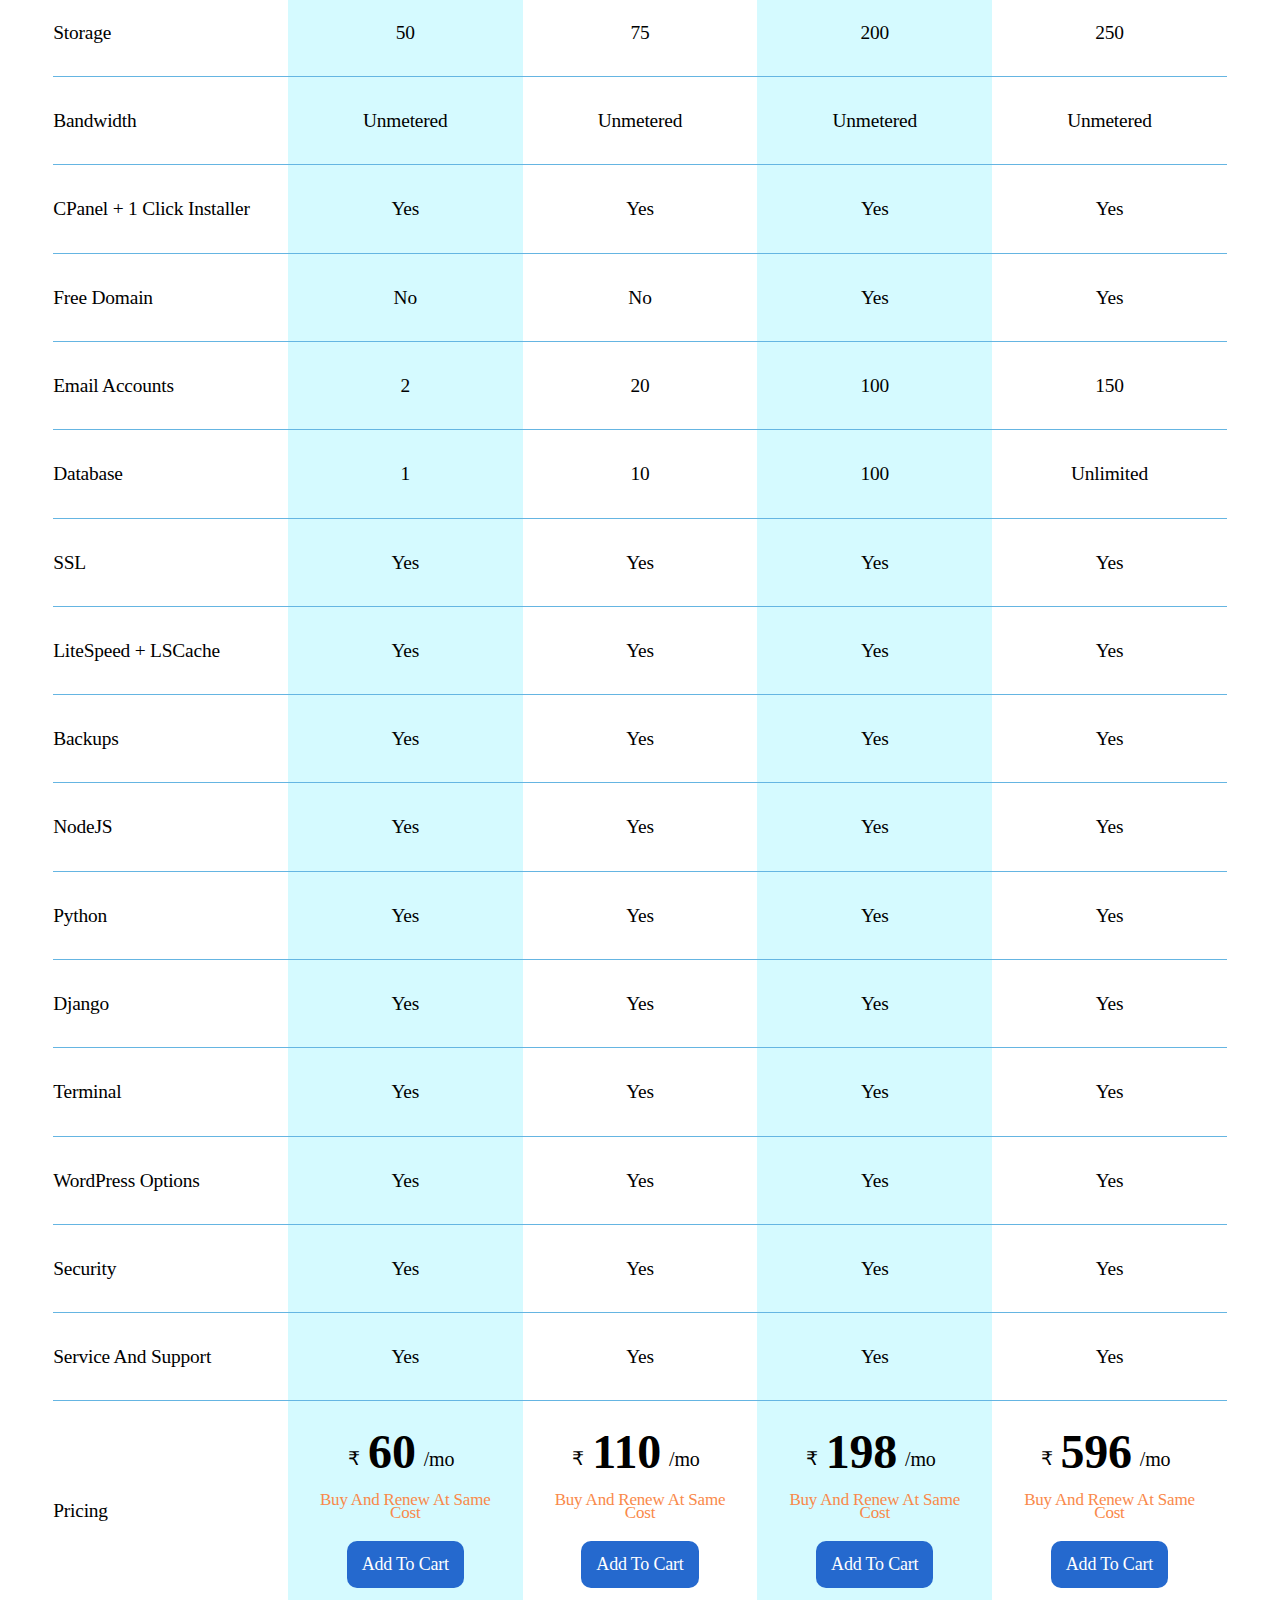
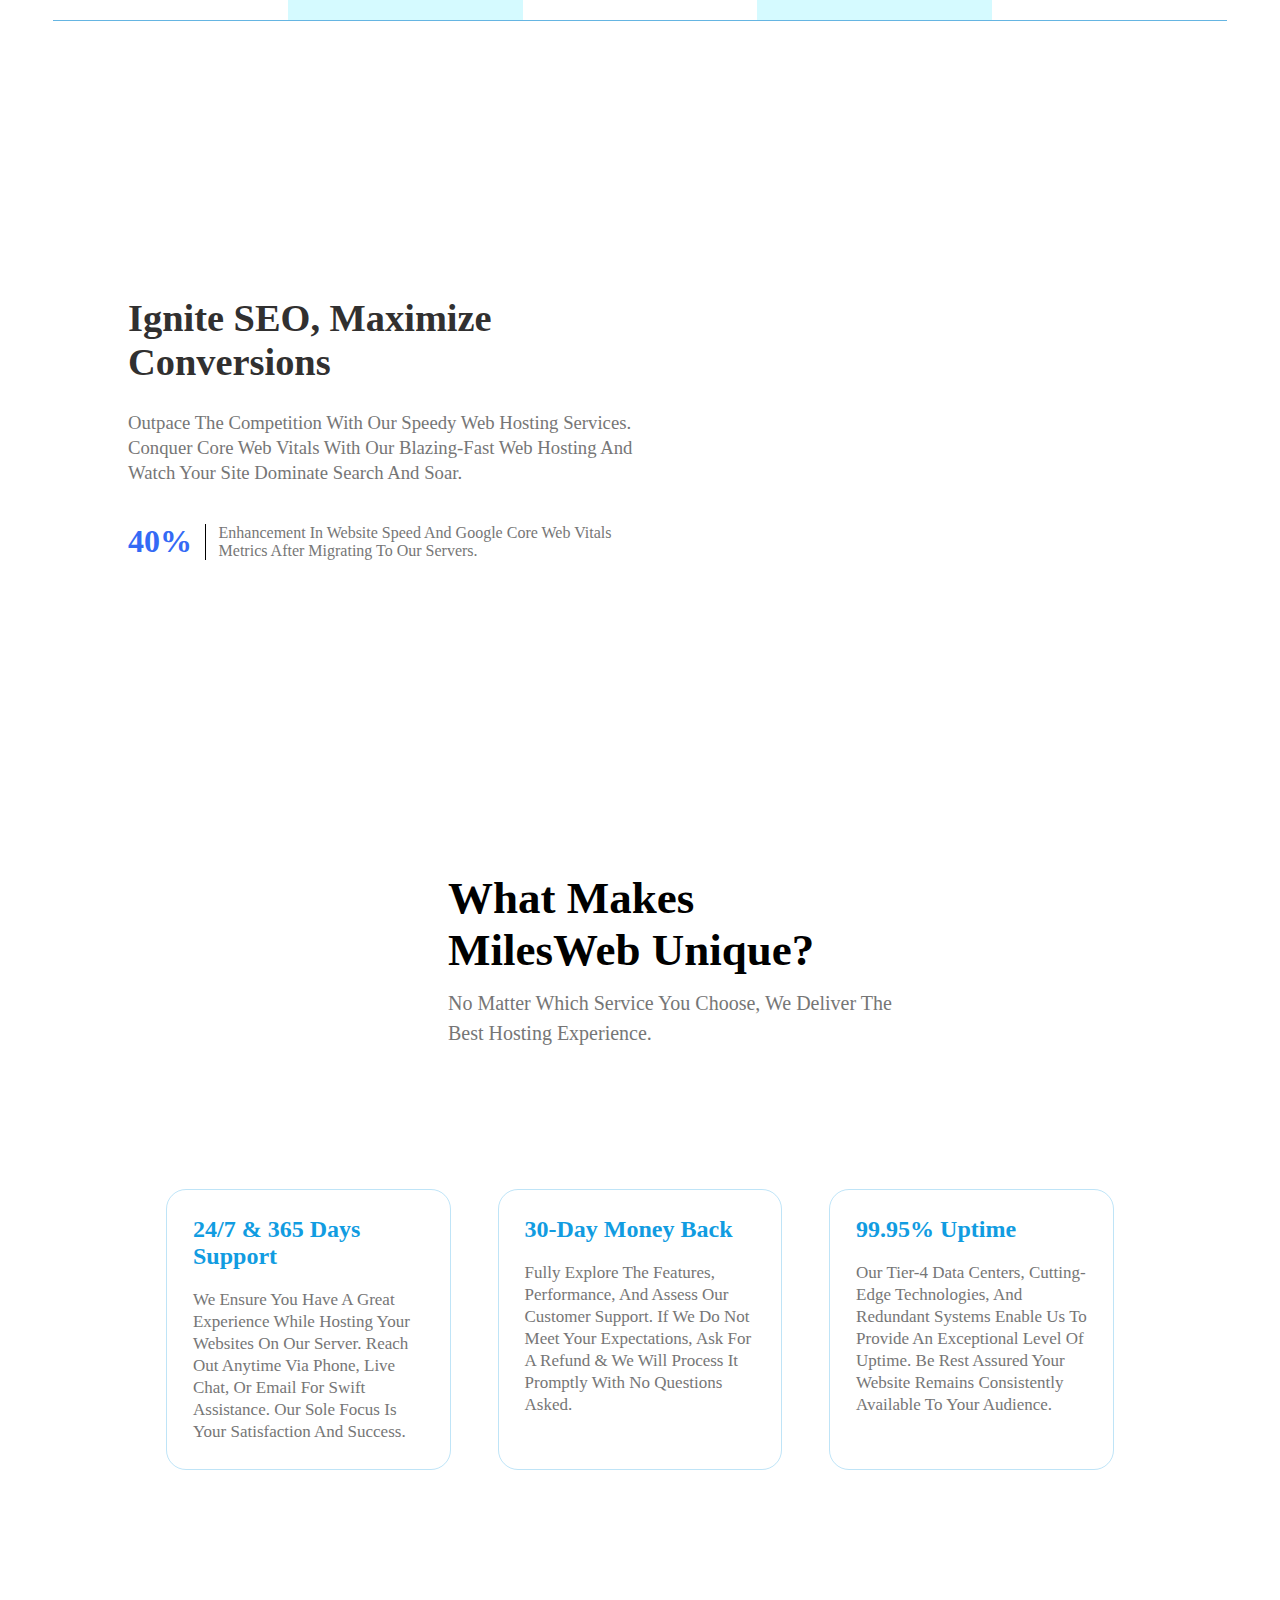
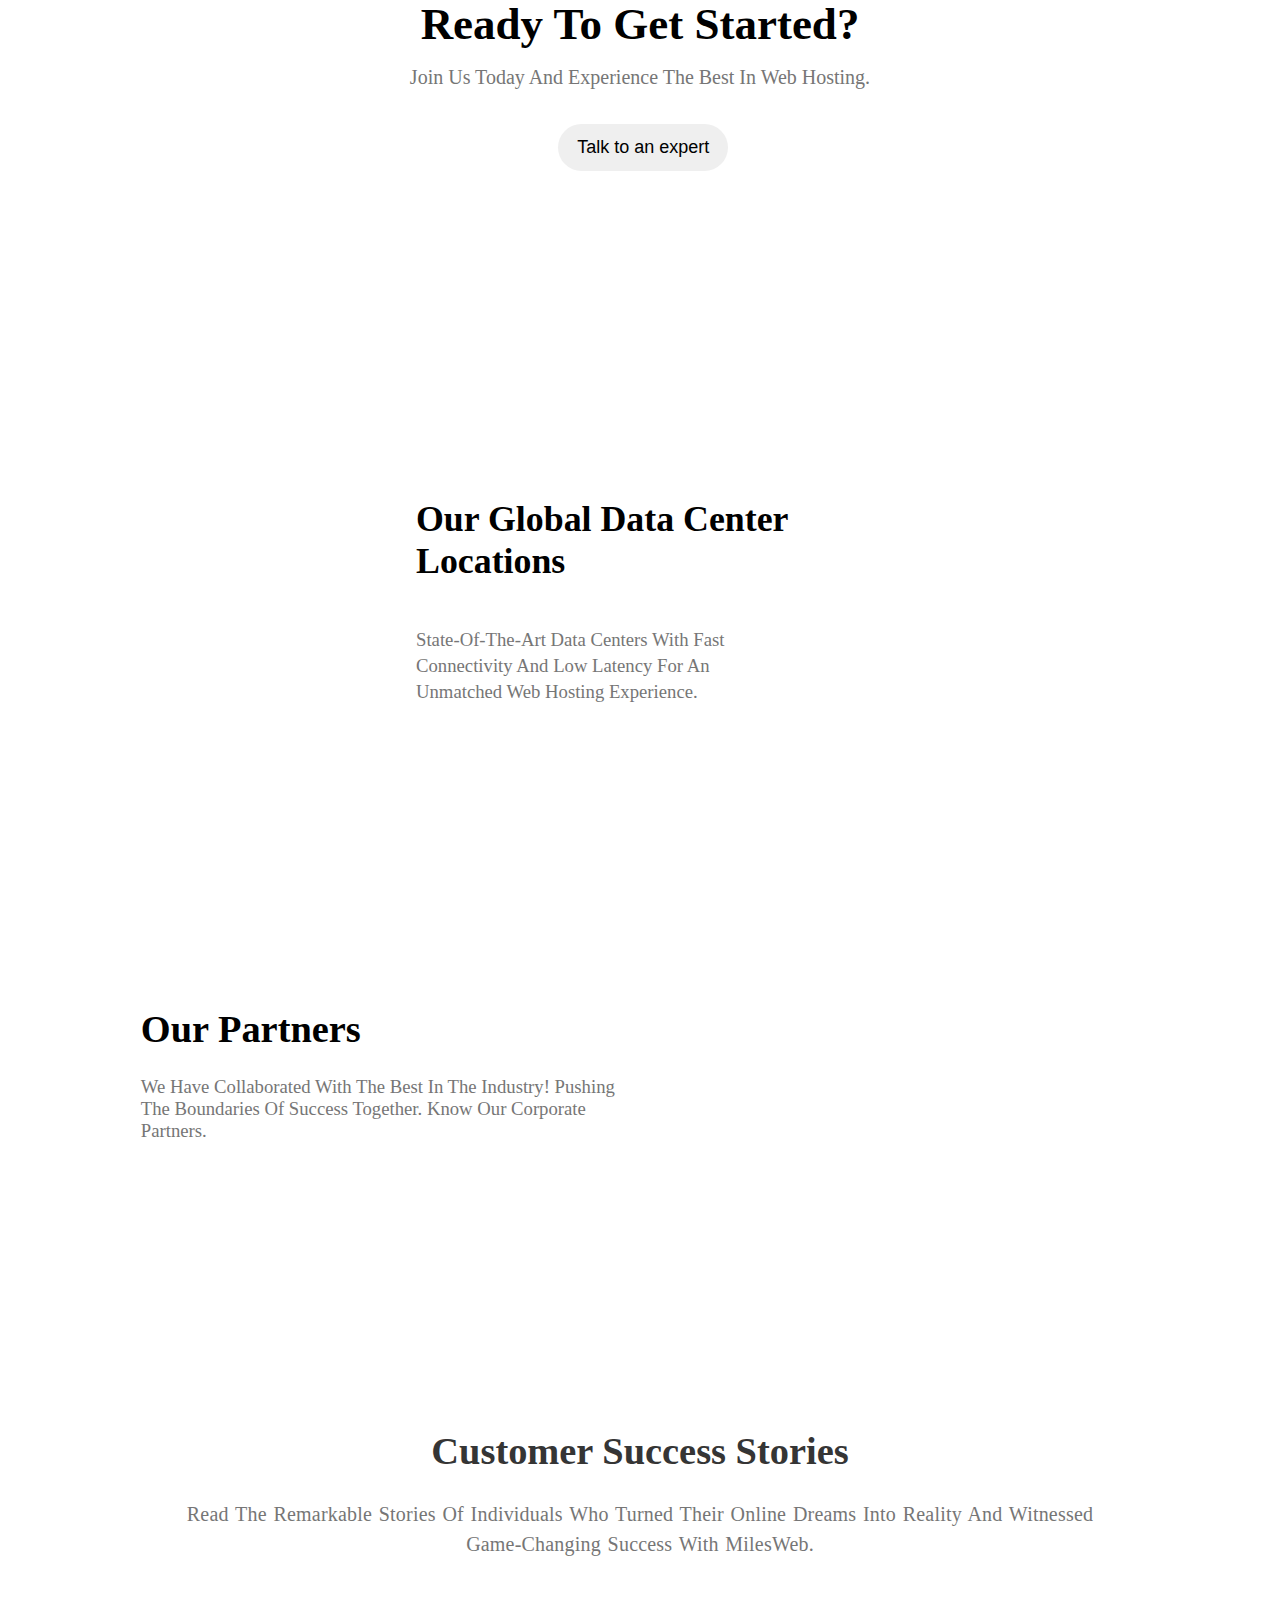
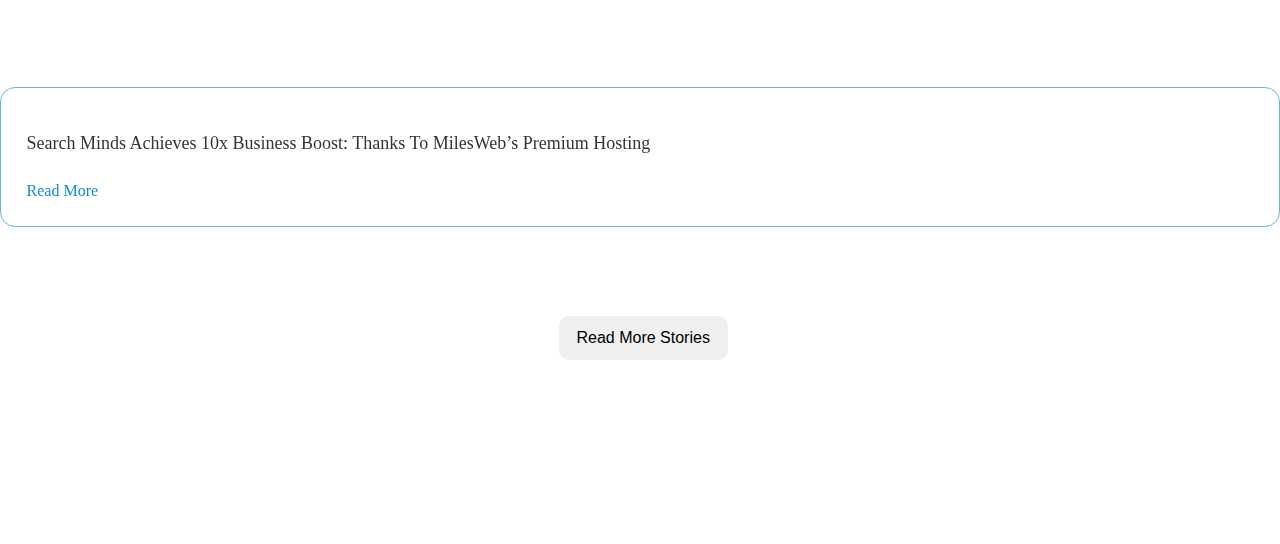
==== commit 977f2493: "review page added" ====
--- a/index.html
+++ b/index.html
@@ -5,9 +5,11 @@
     <meta charset="UTF-8">
     <meta name="viewport" content="width=device-width, initial-scale=1.0">
     <link rel="stylesheet" href="style.css">
+    <link rel="stylesheet" href="https://cdn.jsdelivr.net/npm/swiper@11/swiper-bundle.min.css" />
     <link rel="stylesheet" href="https://cdnjs.cloudflare.com/ajax/libs/font-awesome/6.5.1/css/all.min.css"
         integrity="sha512-DTOQO9RWCH3ppGqcWaEA1BIZOC6xxalwEsw9c2QQeAIftl+Vegovlnee1c9QX4TctnWMn13TZye+giMm8e2LwA=="
         crossorigin="anonymous" referrerpolicy="no-referrer" />
+
     <title>milesWeb</title>
 </head>
 
@@ -149,8 +151,121 @@
                 </div>
             </div>
         </div>
+
+
+        <div class="review-container">
+            <h1>custommer happiness</h1>
+        <div class="review-page">
+            <div class="review-cards">
+                <div class="review-top">
+                    <img src="https://www.milesweb.in/img-assets/home-page/hostadvice.png" alt="">
+                    <img src="https://www.milesweb.in/img-assets/home-page/google-rating.png" alt="">
+                </div>
+                <div class="review-middle">
+                    <h4>Support is Second to None</h4>
+                    <p>MilesWeb’s support is literally the best I have come across Their team is up to solve any of the queries big or small. As a whole they’re great!</p>
+                </div>
+                <div class="review-bottom">
+                    <h5>ayush V. India</h5>
+                </div>
+            </div>
+
+            <div class="review-cards">
+                <div class="review-top">
+                    <img src="https://www.milesweb.in/img-assets/home-page/hostadvice.png" alt="">
+                    <img src="https://www.milesweb.in/img-assets/home-page/google-rating.png" alt="">
+                </div>
+                <div class="review-middle">
+                    <h4>Support is Second to None</h4>
+                    <p>MilesWeb’s support is literally the best I have come across Their team is up to solve any of the queries big or small. As a whole they’re great!</p>
+                </div>
+                <div class="review-bottom">
+                    <h5>ayush V. India</h5>
+                </div>
+            </div>
+
+            <div class="review-cards">
+                <div class="review-top">
+                    <img src="https://www.milesweb.in/img-assets/home-page/hostadvice.png" alt="">
+                    <img src="https://www.milesweb.in/img-assets/home-page/google-rating.png" alt="">
+                </div>
+                <div class="review-middle">
+                    <h4>Support is Second to None</h4>
+                    <p>MilesWeb’s support is literally the best I have come across Their team is up to solve any of the queries big or small. As a whole they’re great!</p>
+                </div>
+                <div class="review-bottom">
+                    <h5>ayush V. India</h5>
+                </div>
+            </div>  
+        </div>
+
+        <div class="review-box">
+            <span>
+                <h2>2012</h2>
+                <h4>established</h4>
+            </span> 
+            
+            <span>
+                <h2>50000+</h2>
+                <h4>clients trust us</h4>
+            </span>
+            
+            <span>
+                <h2>6+</h2>
+                <h4>data centers</h4>
+            </span>
+            
+            <span>
+                <h2>1 million+</h2>
+                <h4>websites hosting</h4>
+            </span>
+        </div>
+
+        </div>
+
+        <div class="hosting-plans">
+            <div class="plans-container">
+                <div class="plans-cards">
+                    <img src="https://www.milesweb.in/img-assets/home-page/wordpress_hosting.png" alt="">
+                    <h1>WordPress Hosting</h1>
+                    <h3>Holistic blogging solutions for both beginners and seasoned professionals.</h3>
+                    <p>faster page loads</p>
+                    <p>enhanced security</p>
+                    <p>Expert WordPress Support</p>
+                    <p>Free Domain, SSL & Email</p>
+                    <p>Indian Server Location</p>
+                    <p>30-Day Money Back Guarantee</p>
+                    <button>view plans</button>
+                </div>
+                <div class="plans-cards">
+                    <img src="https://www.milesweb.in/img-assets/home-page/cloud-hosting.png" alt="">
+                    <h1>cloud hosting</h1>
+                    <h3>An advanced & easy-to-use hosting with high availability, scalability and dedicated resources.</h3>
+                    <p>Limitless Scalability for Excellence</p>
+                    <p>Ultimate 10x Speed Boost</p>
+                    <p>Managed Cloud Hosting Platform</p>
+                    <p>User-Friendly Control Panel</p>
+                    <p>Enterprise-Grade Security & Backups</p>
+                    <p>Affordability Meets Performance</p>
+                    <button>view plans</button>
+                </div>
+                <div class="plans-cards">
+                    <img src="https://www.milesweb.in/img-assets/home-page/vps-hosting.png" alt="">
+                    <h1>VPS Hosting</h1>
+                    <h3>Now with 1 Gbps network connectivity and 28 Global locations, all at a low price.
+                        View Plans</h3>
+                    <p>cPanel at an Unbelievable Price</p>
+                    <p>Guaranteed Uptime</p>
+                    <p>KVM Virtualization</p>
+                    <button>view plans</button>
+                </div>
+            </div>
+        </div>
+
+
         <div class="bodywrap">
             <div class="plans-main">
+                <h1>Choose Your Web Hosting Plan</h1>
                 <table class="plan-table">
                     <tbody>
                         <tr class="headers">
@@ -307,10 +422,173 @@
             </div>
         </div>
 
+        <div class="page4">
+            <div class="page4-left">
+                <h1>Ignite SEO, Maximize Conversions</h1>
+            <h3>Outpace the competition with our speedy web hosting services. Conquer Core Web Vitals with our blazing-fast web hosting and watch your site dominate search and soar.</h3>
+            <div class="percentage">
+                <span>40%</span>
+                <p>Enhancement in website speed and Google Core Web Vitals metrics after migrating to our servers.</p>
+            </div>
+            </div>
+
+            <div class="page4-right">
+                <img src="https://www.milesweb.in/img-assets/section/boosted-performance.png" alt="">
+            </div>
+        </div>
+
+        <div class="page5">
+          <div class="page5-top">
+            <div class="page5-left">
+                <img src="https://www.milesweb.in/img-assets/img-jan23/priority-support.png" alt="">
+            </div>
+
+            <div class="page5-right">
+                <h1>What Makes MilesWeb Unique?</h1>
+                <h3>No matter which service you choose, we deliver the best hosting experience.</h3>
+            </div>
+          </div>
+
+          <div class="page5-bottom">
+            <div class="page5-cards">
+                <h2>24/7 & 365 Days Support</h2>
+                <p>We ensure you have a great experience while hosting your websites on our server. Reach out anytime via phone, live chat, or email for swift assistance. Our sole focus is your satisfaction and success.</p>
+            </div>
+            <div class="page5-cards">
+                <h2>30-Day Money Back</h2>
+                <p>Fully explore the features, performance, and assess our customer support. If we do not meet your expectations, ask for a refund & we will process it promptly with no questions asked.</p>
+            </div>
+            <div class="page5-cards">
+                <h2>99.95% Uptime</h2>
+                <p>Our Tier-4 data centers, cutting-edge technologies, and redundant systems enable us to provide an exceptional level of uptime. Be rest assured your website remains consistently available to your audience.</p>
+            </div>
+          </div>
+
+          <div class="page5-contact">
+            <h1>ready to get started?</h1>
+            <h3>join us today and experience the best in web hosting.</h3>
+            <button>Talk to an expert</button>
+          </div>
+        </div>
+
+        <div class="page6">
+            <div class="page6-left">
+                <h1>our global data center locations</h1>
+                <h3>State-of-the-art data centers with fast connectivity and low latency for an unmatched web hosting experience.</h3>
+            </div>
+
+            <div class="page6-right">
+                <img src="https://www.milesweb.in/img-assets/maps/global-data-center-locations.png" alt="">
+            </div>
+        </div>
+
+        <div class="partners">
+
+           <div class="partners-text">
+            <h1>our partners</h1>
+            <h3>We have collaborated with the best in the industry! Pushing the boundaries of success together. Know our corporate partners.</h3>
+           </div>
+
+            <div class="loop">
+               <div class="moving-text">
+                <img src="https://versa-networks.com/images/logos/logo-aws.png" alt="">
+                <img src="https://i.pinimg.com/originals/a3/25/c3/a325c3ebd161403a8fce5645c2c5f4d9.png" alt="">
+                <img src="https://doc.bitninja.io/img/logo.png" alt="">
+                <img src="https://th.bing.com/th/id/OIP.mlbmqpT0PXlDtfOrG5nvRwAAAA?rs=1&pid=ImgDetMain" alt="">
+                <img src="https://www.cloudfest.com/usa/wp-content/uploads/sites/7/2023/05/monarx.png" alt="">
+                <img src="https://www.nodewing.com/assets/images/full_technical_specifications_da.png" alt="">
+                <img src="https://companies.naukri.com/yotta-dev/wp-content/uploads/sites/31375/2019/12/yotta-logo-blue.png" alt="">
+                <img src="https://seeklogo.com/images/C/ctrls-logo-91A87A133B-seeklogo.com.png" alt="">
+                <img src="https://th.bing.com/th/id/OIP.sM9ka1wOe6D7qGGn3eexhQHaB6?rs=1&pid=ImgDetMain" alt="">
+                <img src="https://res.cloudinary.com/tehinnernets/image/upload/q_60,h_160/jaysylvester.com/case-studies/Linode/Linode-logo.png" alt="">
+                <img src="https://hostedfire.com/wp-content/uploads/2020/09/softaculous.png" alt="">
+                <img src="https://fouredge.se/wp-content/uploads/2018/04/microsoft-spla-partner-logo-1600x676.png" alt="">
+                <img src="https://logodownload.org/wp-content/uploads/2014/04/hp-logo-0.png" alt="">
+                <img src="https://th.bing.com/th/id/R.6e76cacbf7811e7bb39528a3ea305f1c?rik=w9QbcqJSasLx1g&riu=http%3a%2f%2fwww.cetel.com.pl%2fwp-content%2fuploads%2f2016%2f05%2fDell-Logo.svg_.png&ehk=drctHNiPo3KObyyAulRSvPkxHh6fThAqQG5a%2bh1DjFM%3d&risl=&pid=ImgRaw&r=0" alt="">
+                <img src="https://versa-networks.com/images/logos/logo-aws.png" alt="">
+                <img src="https://i.pinimg.com/originals/a3/25/c3/a325c3ebd161403a8fce5645c2c5f4d9.png" alt="">
+                <img src="https://doc.bitninja.io/img/logo.png" alt="">
+                <img src="https://th.bing.com/th/id/OIP.mlbmqpT0PXlDtfOrG5nvRwAAAA?rs=1&pid=ImgDetMain" alt="">
+                <img src="https://www.cloudfest.com/usa/wp-content/uploads/sites/7/2023/05/monarx.png" alt="">
+                <img src="https://www.nodewing.com/assets/images/full_technical_specifications_da.png" alt="">
+                <img src="https://companies.naukri.com/yotta-dev/wp-content/uploads/sites/31375/2019/12/yotta-logo-blue.png" alt="">
+                <img src="https://seeklogo.com/images/C/ctrls-logo-91A87A133B-seeklogo.com.png" alt="">
+                <img src="https://th.bing.com/th/id/OIP.sM9ka1wOe6D7qGGn3eexhQHaB6?rs=1&pid=ImgDetMain" alt="">
+                <img src="https://res.cloudinary.com/tehinnernets/image/upload/q_60,h_160/jaysylvester.com/case-studies/Linode/Linode-logo.png" alt="">
+                <img src="https://hostedfire.com/wp-content/uploads/2020/09/softaculous.png" alt="">
+                <img src="https://fouredge.se/wp-content/uploads/2018/04/microsoft-spla-partner-logo-1600x676.png" alt="">
+                <img src="https://logodownload.org/wp-content/uploads/2014/04/hp-logo-0.png" alt="">
+                <img src="https://th.bing.com/th/id/R.6e76cacbf7811e7bb39528a3ea305f1c?rik=w9QbcqJSasLx1g&riu=http%3a%2f%2fwww.cetel.com.pl%2fwp-content%2fuploads%2f2016%2f05%2fDell-Logo.svg_.png&ehk=drctHNiPo3KObyyAulRSvPkxHh6fThAqQG5a%2bh1DjFM%3d&risl=&pid=ImgRaw&r=0" alt="">
+                
+               </div>
+            </div>
+        </div>
+
+        <div class="stories-page">
+
+            <h1>Customer Success Stories</h1>
+            <p>Read the remarkable stories of individuals who turned their online dreams into reality and witnessed game-changing success with MilesWeb.</p>
+
+            <div class="swiper mySwiper">
+                <div class="swiper-wrapper">
+                  <div class="swiper-slide">
+                    <img src="https://www.milesweb.in/img-assets/home-page/milesweb-client-review-jaydev-solanki.png" alt="">
+                    <h3>Search Minds Achieves 10x Business Boost: Thanks to MilesWeb’s Premium Hosting</h3>
+                    <a href="#">read more</a>
+                  </div>
+                  <div class="swiper-slide">
+                    <img src="https://www.milesweb.in/img-assets/home-page/milesweb-client-review-deo-kumar-singh.png" alt="">
+                    <h3>DeoSoft IT Services Private Limited Experiences a Jaw-Dropping Growth after Migrating to MilesWeb!</h3>
+                    <a href="#">read more</a>
+                  </div>
+                  <div class="swiper-slide">
+                    <img src="https://www.milesweb.in/img-assets/home-page/milesweb-client-review-gaurav-patil.png" alt="">
+                    <h3>MilesWeb – Just the Right Hosting Partner for Gaurav’s Web Development Agency</h3>
+                    <a href="#">read more</a>
+                  </div>
+                  <div class="swiper-slide">
+                    <img src="https://www.milesweb.in/blog/wp-content/uploads/2023/11/milesweb-client-review-abhay-sonak-300x167.png" alt="">
+                    <h3>NetPreneur With MilesWeb’s Collaboration: Visions Digital Marketing Mastery For All</h3>
+                    <a href="#">read more</a>
+                  </div>
+                  <div class="swiper-slide">
+                    <img src="https://www.milesweb.in/blog/wp-content/uploads/2023/10/pristine-academy-300x167.png" alt="">
+                    <h3>MilesWeb Empowering Pristine Academy’s Educational Outreach During the Pandemic</h3>
+                    <a href="#">read more</a>
+                  </div>
+                  <div class="swiper-slide">
+                    <img src="https://www.milesweb.in/blog/wp-content/uploads/2023/10/milesweb-client-review-saket-joshi-300x167.png" alt="">
+                    <h3>Smijay Technologies: Increasing Tech Adaptation Demands A Strong Web Hosting Provider</h3>
+                    <a href="#">read more</a>
+                  </div>
+                  <div class="swiper-slide">
+                    <img src="https://www.milesweb.in/blog/wp-content/uploads/2023/10/milesweb-client-review-ayush-verma-300x169.png" alt="">
+                    <h3>MilesWeb Anchors The Growth Of GreenSupply Agro Pvt. Ltd. With Robust Hosting</h3>
+                    <a href="#">read more</a>
+                  </div>
+                  <div class="swiper-slide">
+                    <img src="https://www.milesweb.in/blog/wp-content/uploads/2023/09/milesweb-client-review-rohan-verma-300x167.png" alt="">
+                    <h3>Educating Thousands of Students in Over 100+ Countries, Saugat Academy Scores High with MilesWeb’s Hosting</h3>
+                    <a href="#">read more</a>
+                  </div>
+                  <div class="swiper-slide">
+                    <img src="https://www.milesweb.in/blog/wp-content/uploads/2023/09/milesweb-hosting-client-review-deo-kumar-singh-300x167.png" alt="">
+                    <h3>Deosoft IT Services Private Limited Experiences a Jaw-Dropping Growth after Migrating to MilesWeb!</h3>
+                    <a href="#">read more</a>
+                  </div>
+                </div>
+            </div>
+
+            <button>read more stories</button>
+            
+        </div>
+
+    </div>
 
         <script src="https://cdnjs.cloudflare.com/ajax/libs/gsap/3.12.5/gsap.min.js"
             integrity="sha512-7eHRwcbYkK4d9g/6tD/mhkf++eoTHwpNM9woBxtPUBWm67zeAfFC+HrdoE2GanKeocly/VxeLvIqwvCdk7qScg=="
             crossorigin="anonymous" referrerpolicy="no-referrer"></script>
+        <script src="https://cdn.jsdelivr.net/npm/swiper@11/swiper-bundle.min.js"></script>
         <script src="script.js"></script>
 </body>
 
--- a/style.css
+++ b/style.css
@@ -261,6 +261,169 @@
     width: 100%;
 }
 
+.review-container{
+    display: flex;
+    flex-direction: column;
+    align-items: center;
+    padding: 7vw  0;
+
+}
+
+.review-container h1{
+    font-size: 3vw;
+    color: #353535;
+    margin-top: 3vw;
+}
+
+.review-box{
+    display: flex;
+    align-items: center;
+    justify-content: center;
+    border-radius: 15px;
+    overflow: hidden;
+    background-color: #D4EBFF;
+    gap: 1px;
+}
+.review-box span{
+    padding: 40px 65px;
+    background-color: #f4f9fb;
+    text-align: center;
+}
+
+.review-box h2{
+    font-size: 2vw;
+    color: #545252;
+    margin-bottom: 6px;
+}
+
+.review-box h4{
+    font-size: 1.2vw;
+    font-weight: 100;
+    color: #3f7edc;
+}
+
+.review-page{
+    height: 70vh;
+    width: 100%;
+    display: flex;
+    align-items: center;
+    justify-content: center;
+    gap: 30px;
+}
+
+.review-cards{
+    width: 25%;
+    border: 1px solid rgba(137, 150, 157, 0.271);
+    padding: 20px;
+    border-radius: 20px;
+}
+
+.review-cards h4{
+ margin-bottom: 15px;
+}
+
+.review-cards .review-top{
+    display: flex;
+    align-items: center;
+    justify-content: space-between;
+}
+
+.review-middle{
+    padding: 35px 0;
+}
+
+.review-cards p{
+    color: #767676;
+    font-weight: 100;
+}
+
+.review-bottom{
+    padding-top: 15px;
+    border-top: 1px solid rgba(137, 150, 157, 0.271);
+
+}
+
+.review-bottom h5{
+    color: #767676;
+    font-weight: 100;
+}
+
+.review-top img{
+    width: 32%;
+}
+
+
+
+.hosting-plans{
+    min-height: 100vh;
+    width: 100%;
+    padding: 5vw 10vw;
+}
+
+.plans-container{
+    height: 100%;
+    width: 100%;
+    display: flex;
+    align-items: center;
+    justify-content: space-between;
+}
+
+.plans-cards{
+    position: relative;
+    width: 30%;
+    height: 38vw;
+    padding: 2vw;
+    border: 1px solid rgba(17, 156, 225, 0.271);
+    border-radius: 30px;
+}
+
+.plans-cards:hover{
+    box-shadow: rgba(17, 156, 225, 0.271) 0px 5px 15px 0px;
+    transition: all .2s linear;
+
+}
+
+.plans-cards h1{
+    color: #118ae1;
+    font-size: 25px;
+    margin: 1.5vw 0;
+}
+
+.plans-cards h3{
+    font-size: 18px;
+    font-weight: 100;
+    color: #767676;
+    margin-bottom: 2vw;
+}
+
+.plans-cards p{
+    position: relative;
+    line-height: 30px;
+    margin-left: 1vw;
+}
+
+.plans-cards p::before{
+    content: " ";
+    clip-path: polygon(0 0, 30% 50%, 0 100%, 50% 70%, 100% 100%, 70% 50%, 100% 0, 50% 30%);
+    height: 8px;
+    width: 8px;
+    border-radius: 50%;
+    background-color: #118ae1;
+    position: absolute;
+    left:-5% ;
+    top: 35%;
+}
+
+.plans-cards button{
+    margin: 2vw 0;
+    font-size: 16px;
+    display: flex;
+    position: absolute;
+    bottom: 0%;
+}
+
+
+
 .bodywrap {
     width: 100%;
     padding-top: 1vw;
@@ -268,8 +431,16 @@
     padding-right: 1vw;
 }
 
+.plans-main h1{
+    text-align: center;
+    font-size: 3vw;
+    color: #353535;
+    margin-bottom: 8vw;
+}
+
 .plans-main {
     width: 100%;
+    overflow-x: auto;
     padding-top: 2vw;
     padding-left: 3vw;
     padding-right: 3vw;
@@ -285,11 +456,13 @@
     display: contents;
 }
 
+
 .header,
 .data {
-    font-size: max(1rem, min(.517799vw + .878641rem, 1.5rem));
+    font-size: max(1rem, min(.417799vw + .878641rem, 1.5rem));
     gap: .5rem;
     letter-spacing: -.01em;
+    font-weight: 100;
     line-height: 1.2;
     min-width: 10rem;
     left: 0;
@@ -343,12 +516,9 @@
 
 .money {
     font-size: 48px;
-    margin: 0 3px;
+    margin-bottom: 1vw;
     line-height: .8;
     font-weight: 600;
-    margin: 0;
-    padding: 0;
-    text-align: left;
 }
 
 .mo {
@@ -362,24 +532,291 @@
 }
 
 .bnr {
-    font-size: 20px;
-    margin: 0 3px;
+    font-size: 17px;
     line-height: .8;
-    margin: 0;
-    padding: 0;
-    text-align: left;
+    margin-bottom: 1vw;
+    text-align: center;
     color: #F9894A;
 }
 
 .atoc {
     display: block;
     font-size: 18px;
+    font-weight: 100;
     padding: 13px 15px;
     color: #fff;
-    transition: all .3s ease-in-out;
+    transition: all .1s ease-in-out;
     background: #2569ce;
     border-radius: 10px;
+}
+
+.atoc:hover{
+    background-color:#fff;
+    color: #2569ce;
+}
+
+.page4{
+    height: 90vh;
+    display: flex;
+    align-items: center;
+    width: 100%;
+    padding: 10vw;
+}
+
+.page4-left{
+    width: 50%;
+}
+
+.page4 h1{
+    font-size: 3vw;
+    margin-bottom: 2vw;
+    color: rgb(49, 48, 48);
+}
+
+.page4 h3{
+    margin-bottom: 3vw;
+    line-height: 25px;
+    font-weight: 100;
+    color: #767676;
+}
+
+.percentage{
+    display: flex;
+    align-items: center;
+
+}
+
+.percentage span{
+    font-size: 2.5vw;
+    font-weight: bold;
+    color: #346AF5;
+}
+
+.percentage p{
+     border-left:  1px solid black;
+     padding-left: 1vw;
+     margin-left: 1vw;
+     color: #767676;
+}
+
+.page4-right{
+    padding-left: 10vw;
+}
+
+.page5{
+    min-height: 70vh;
+    width: 100%;
+}
+
+.page5-top{
+    height: 100%;
+    width: 100%;
+    display: flex;
+    justify-content: center;
+    gap: 5vw;
+    padding: 3vw 0;
+}
+
+.page5-right{
+    width: 35%;
+}
+
+.page5 h1{
+    font-size: 45px;
+    margin-bottom: 1vw;
+}
+
+.page5 h3{
+    font-size: 20px;
+    font-weight: 100;
+    line-height: 30px;
+    color: #767676;
+}
+
+.page5-bottom{
+    display: flex;
+    justify-content: space-between;
+    padding: 8vw 13vw;
+}
+
+
+.page5-cards{
+    width: 30%;
+    padding: 2vw;
+    border: 1px solid rgba(17, 156, 225, 0.271);
+    border-radius: 20px;
+}
+
+.page5-cards h2{
+    margin-bottom: 1.5vw;
+    color: #119ce1;
+}
+
+.page5-cards p{
+    line-height: 22px;
+    color: #767676;
+    font-size: 17px;
+}
+
+.page5-cards:hover{
+    box-shadow: rgba(17, 156, 225, 0.271) 0px 5px 15px 0px;
+    transition: all .2s linear;
+}
+
+.page5-contact{
+    text-align: center;
+    padding: 2vw;
+}
+
+.page5-contact button{
+    margin-top: 2.5vw;
+    font-size: 18px;
+    text-transform: initial;
+    border-radius: 100px;
+    padding: 1vw 1.5vw ;
+}
+
+.page6{
+    height: 90vh;
+    width: 100%;
+    display: flex;
+    align-items: center;
+    justify-content: center;
+}
+
+.page6-left{
+    width: 30%;
+    margin-right: 5vw;
+}
+
+.page6-left h1{
+    font-size: 2.8vw;
+    margin-bottom: 5vh;
+}
+
+.page6-left h3{
+    color: #767676;
+    font-weight: 100;
+    line-height: 26px;
+}
+
+.partners-text{
+    padding-left: 11vw;
+    width: 50%;
+    margin-bottom: 8vw;
+}
+
+.partners-text h1{
+    font-size: 3vw;
+    margin-bottom: 2vw;
+}
+.partners-text h3{
+    color:#767676;
+    font-weight: 100;
+}
+
+.loop{
+    white-space: nowrap;
+    overflow-x: auto;
+    pointer-events: none;
+}
+.loop::-webkit-scrollbar{
+    display: none;
+}
+
+.loop img{
+    width: 8%;
+    display: inline-block;
+    margin-left: 8vw;
+    filter: grayscale();
+}
+
+.moving-text{
+    white-space: nowrap;
+    display: flex;
+    align-items: center;
+    animation-name: move;
+    animation-duration: 20s;
+    animation-timing-function: linear;
+    animation-iteration-count: infinite;
+}
+
+@keyframes move{
+    from{
+        transform: translateX(0);
+    }
+    to{
+        transform: translateX(-225%);
+    }
+
+}
+
+
+
+.stories-page{
+    min-height: 100vh;
+    width: 100%;
+    display: flex;
+    align-items: center;
+    justify-content: center;
+    flex-direction: column;
+    gap: 2vw;
+    padding: 10vw 0 ;
+}
+
+.swiper-slide img{
+    width: 100%;
+    border-radius: 14px;
+}
+
+
+
+.swiper-slide h3{
+    font-size: 18px;
+    line-height: 25px;
+    font-weight: 100;
+    color: #353535;
+    margin: 2vw;
+}
+
+.swiper-slide a{
     text-decoration: none;
-    box-sizing: border-box;
-    font-family: 'Open Sans', Arial;
-}+    margin: 2vw;
+    color: #118ae1 ;
+
+}
+
+.swiper {
+    width: 100%;
+  }
+
+  .swiper-slide {
+    border: 1px solid #65B5E2;
+    border-radius: 15px;
+    padding-bottom: 2vw;
+  }
+
+
+.stories-page button{
+    font-size: 16px;
+    padding: 1vw 1.4vw;
+    margin-top: 5vw;
+} 
+
+.stories-page h1{
+    font-size: 3vw;
+    color: #353535;
+}
+
+.stories-page p{
+    color: #767676;
+    font-weight: 100;
+    font-size: 20px;
+    line-height: 30px;
+    letter-spacing: .2px;
+    word-spacing: 1.5px;
+    text-align: center;
+    margin-bottom: 8vw;
+    width: 75%;
+}
+
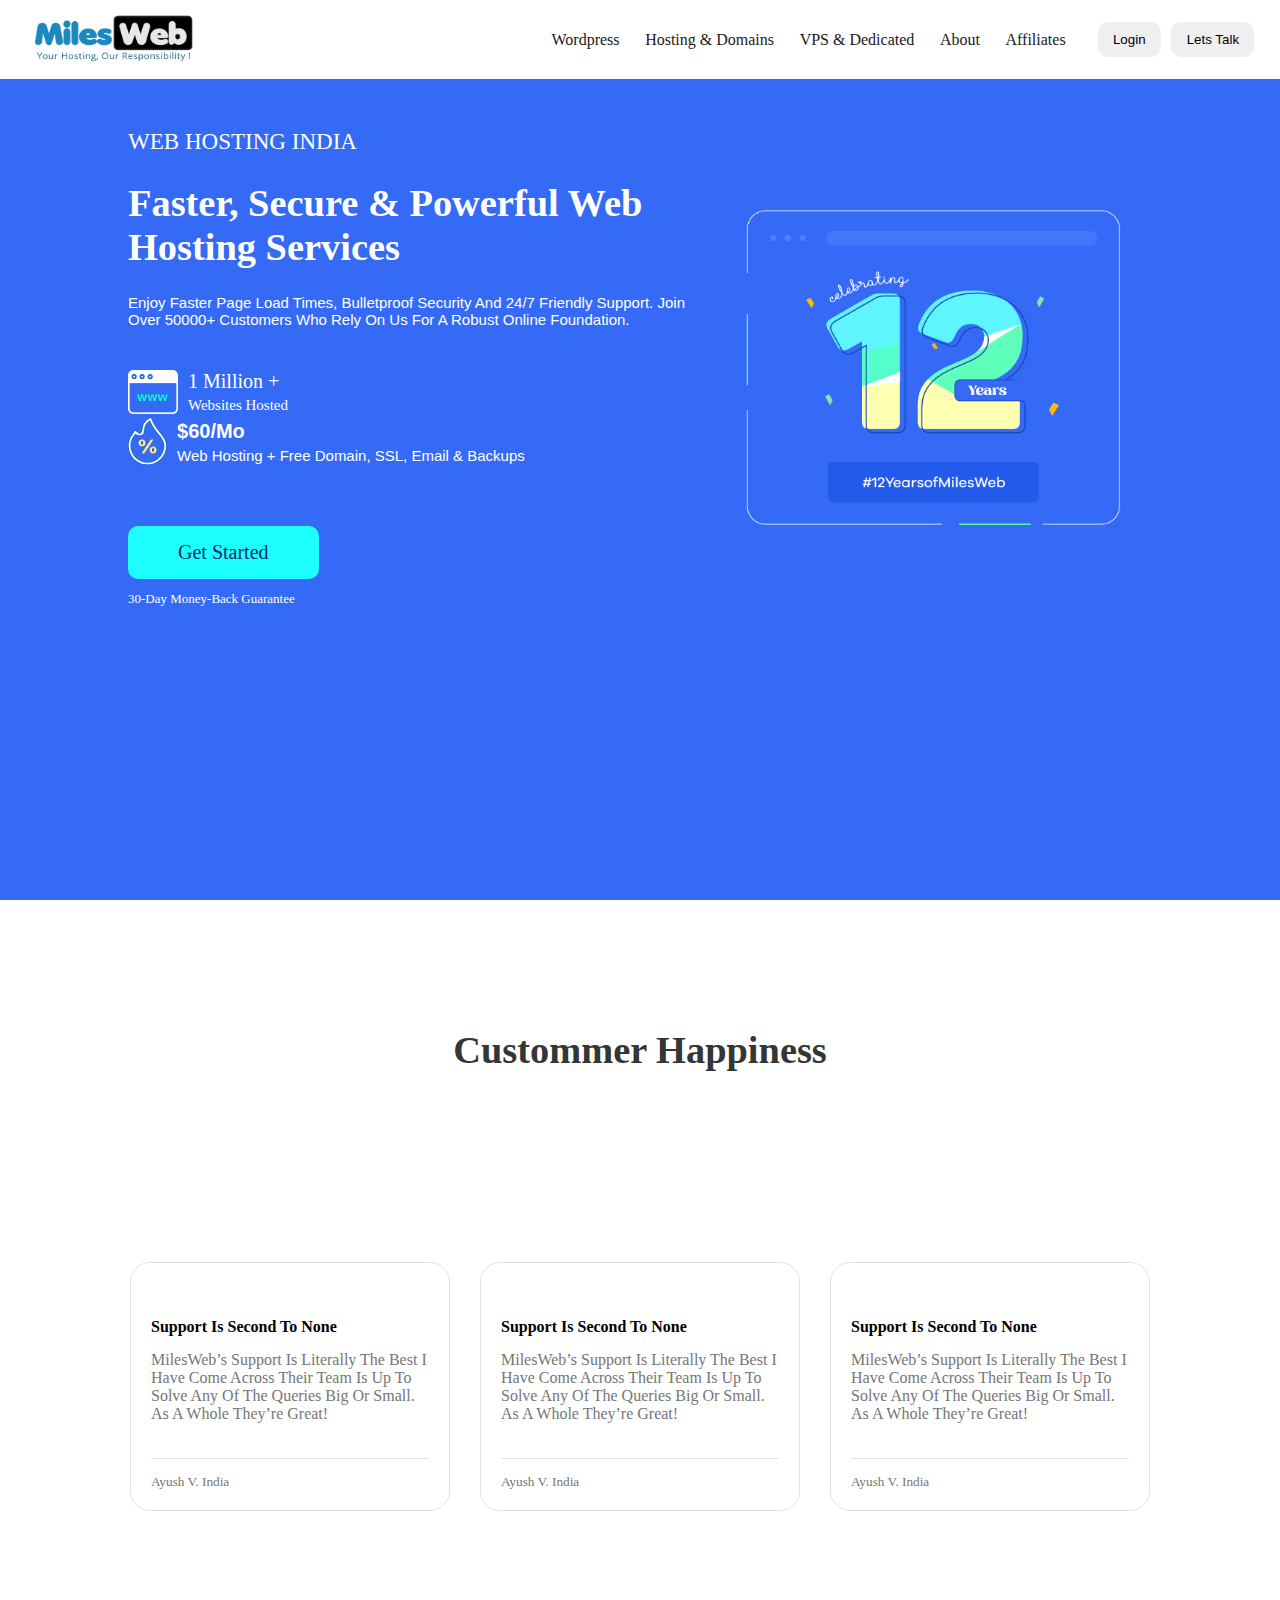
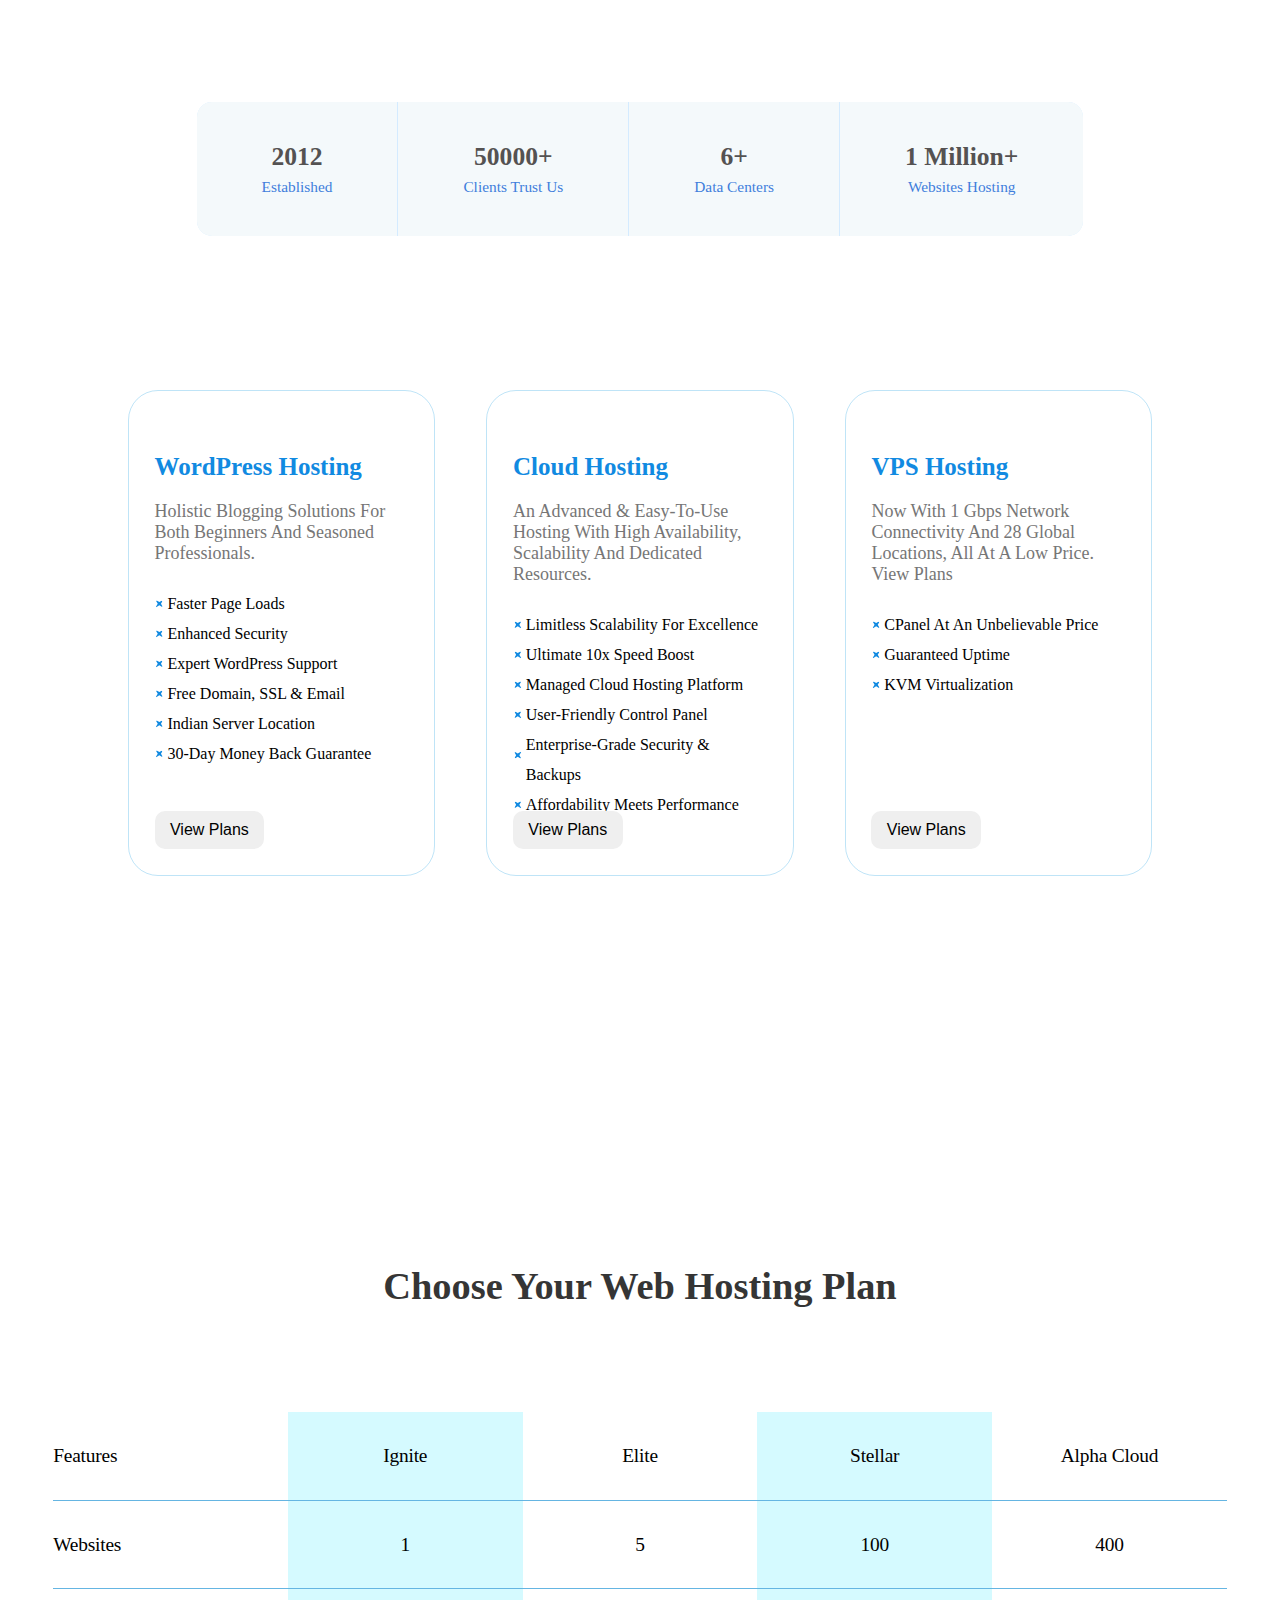
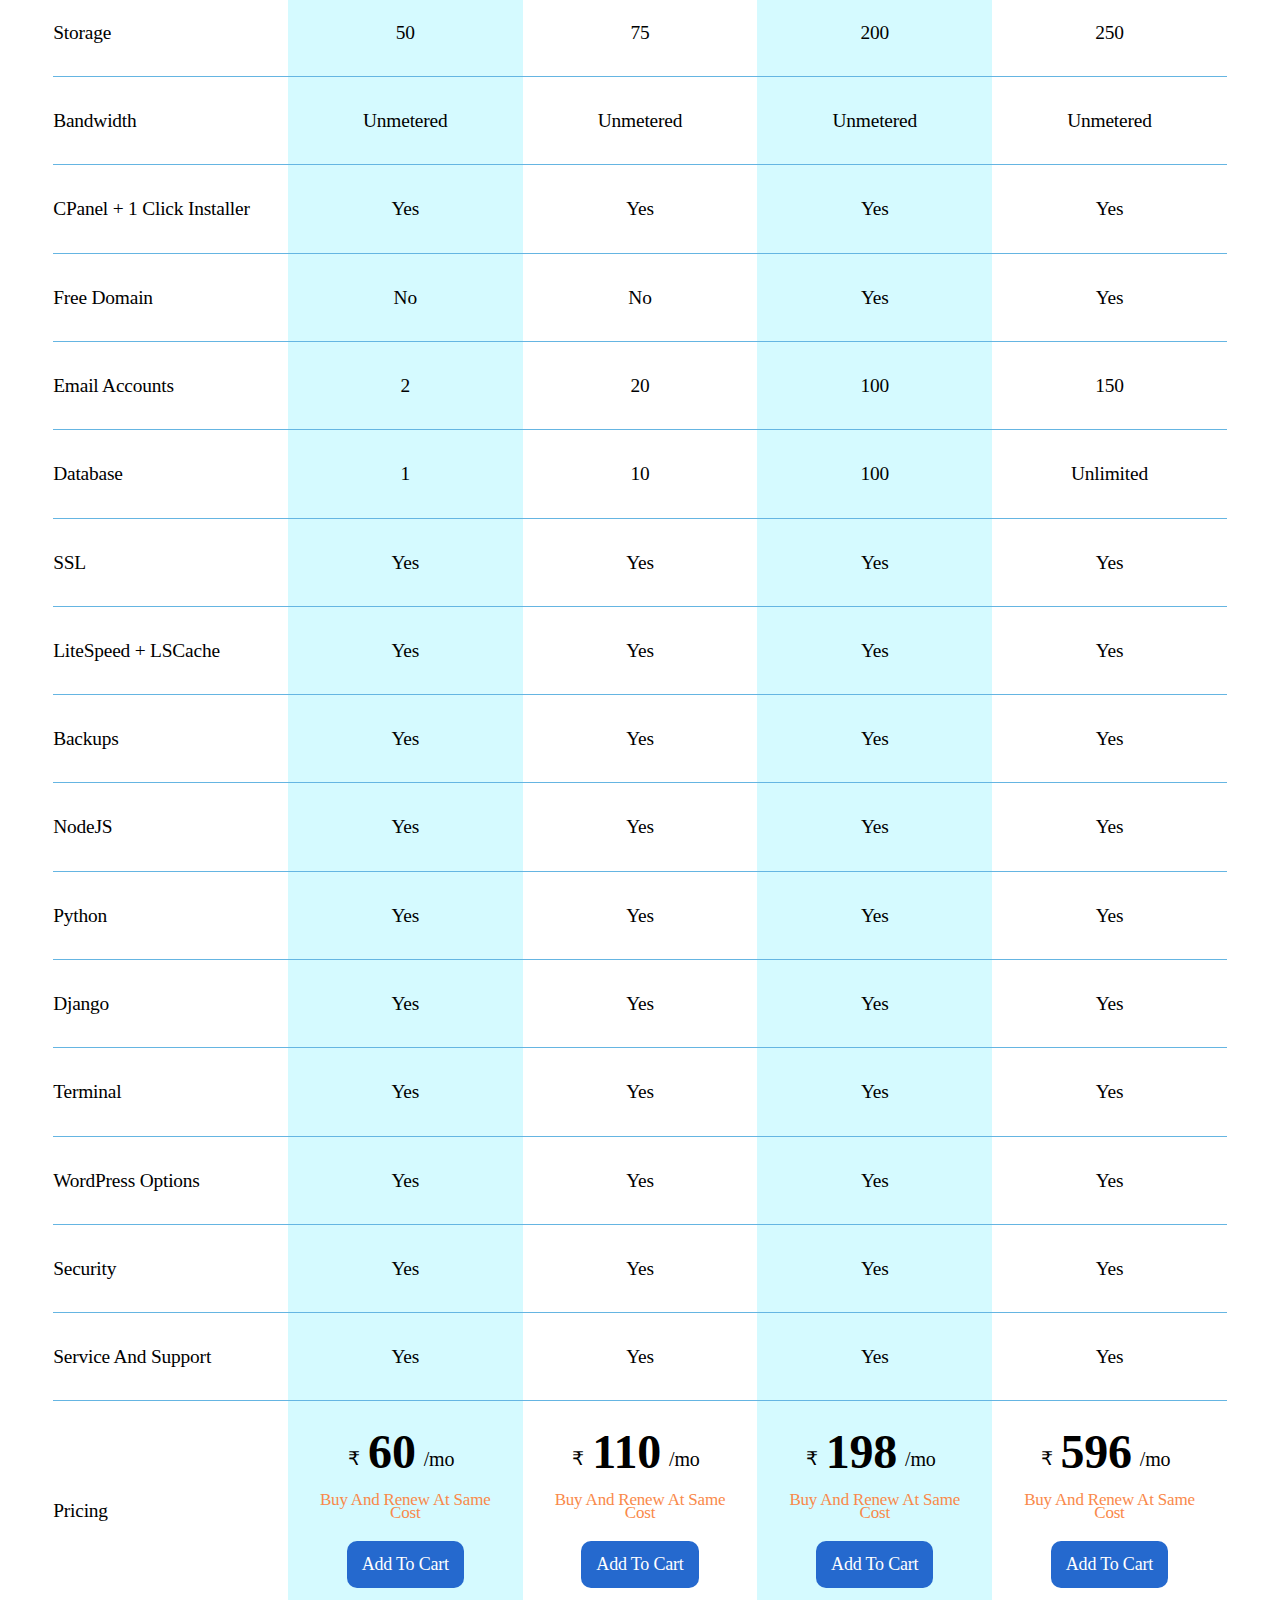
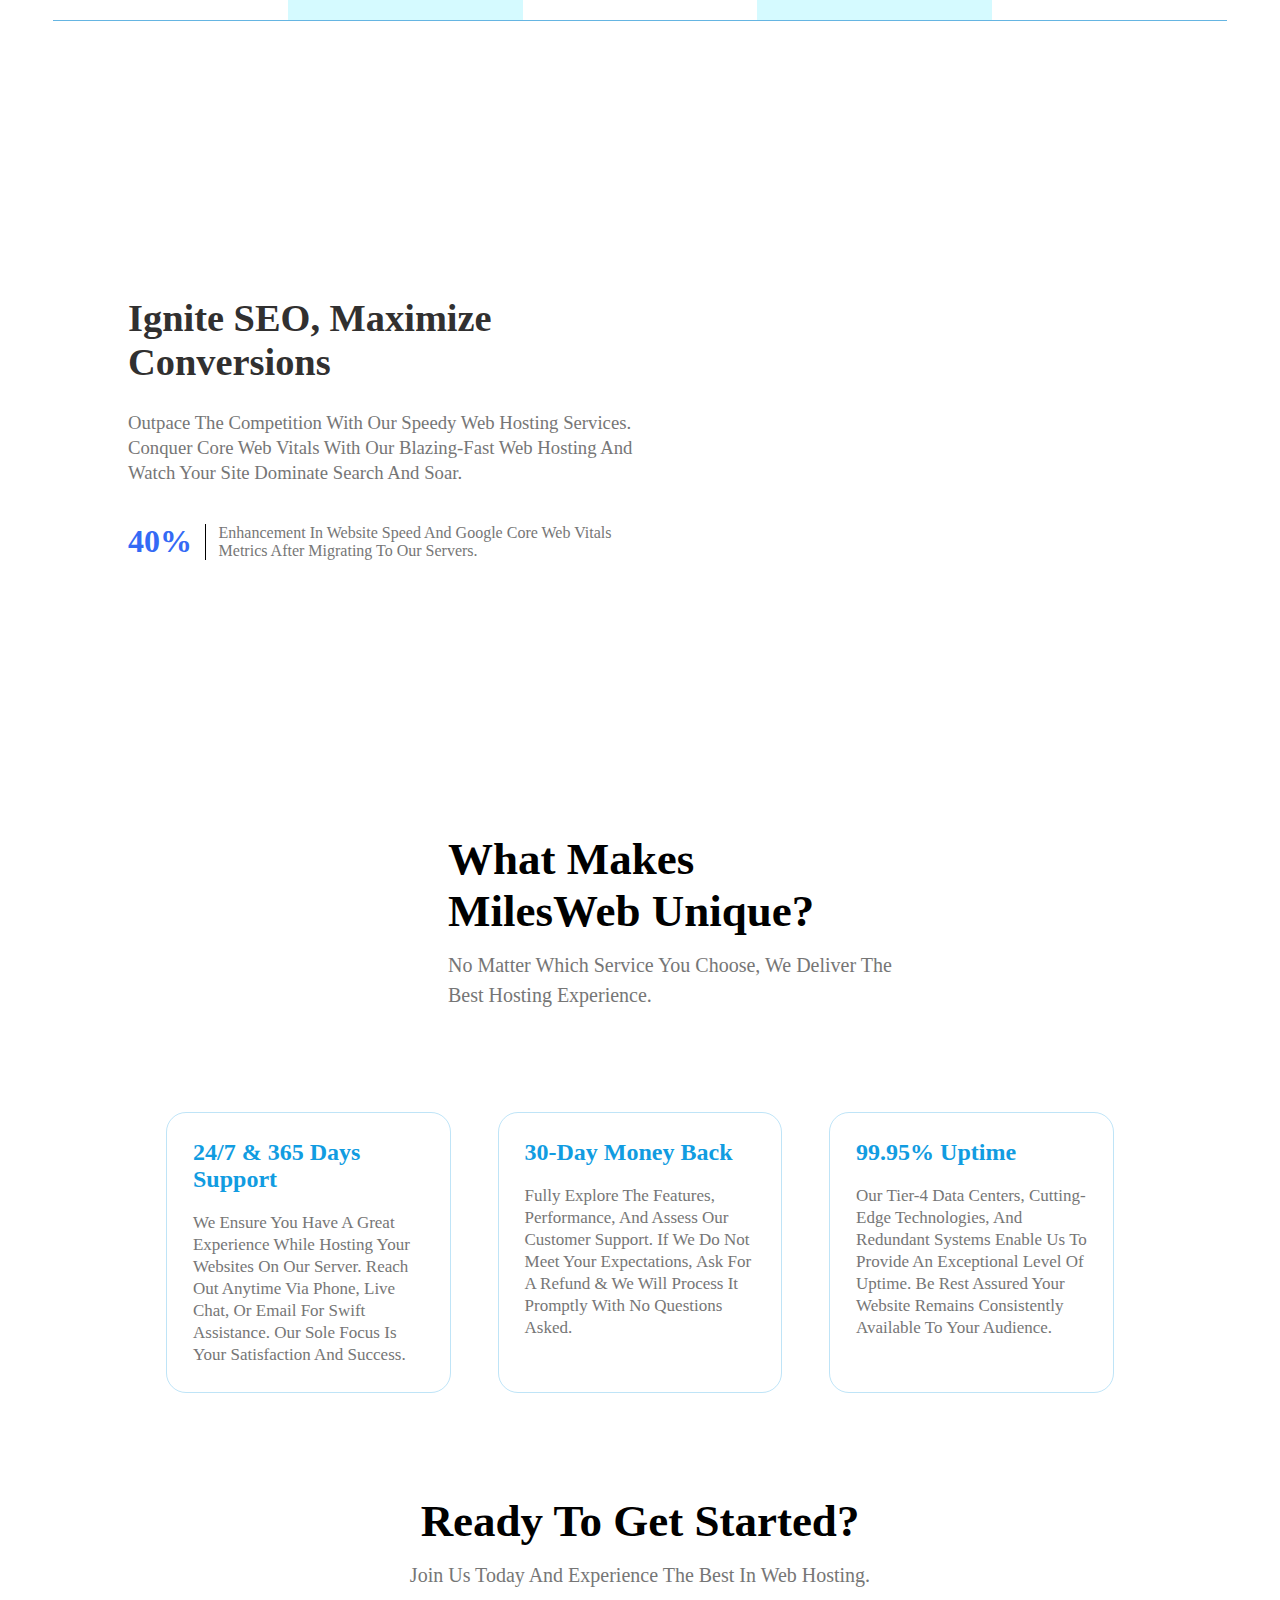
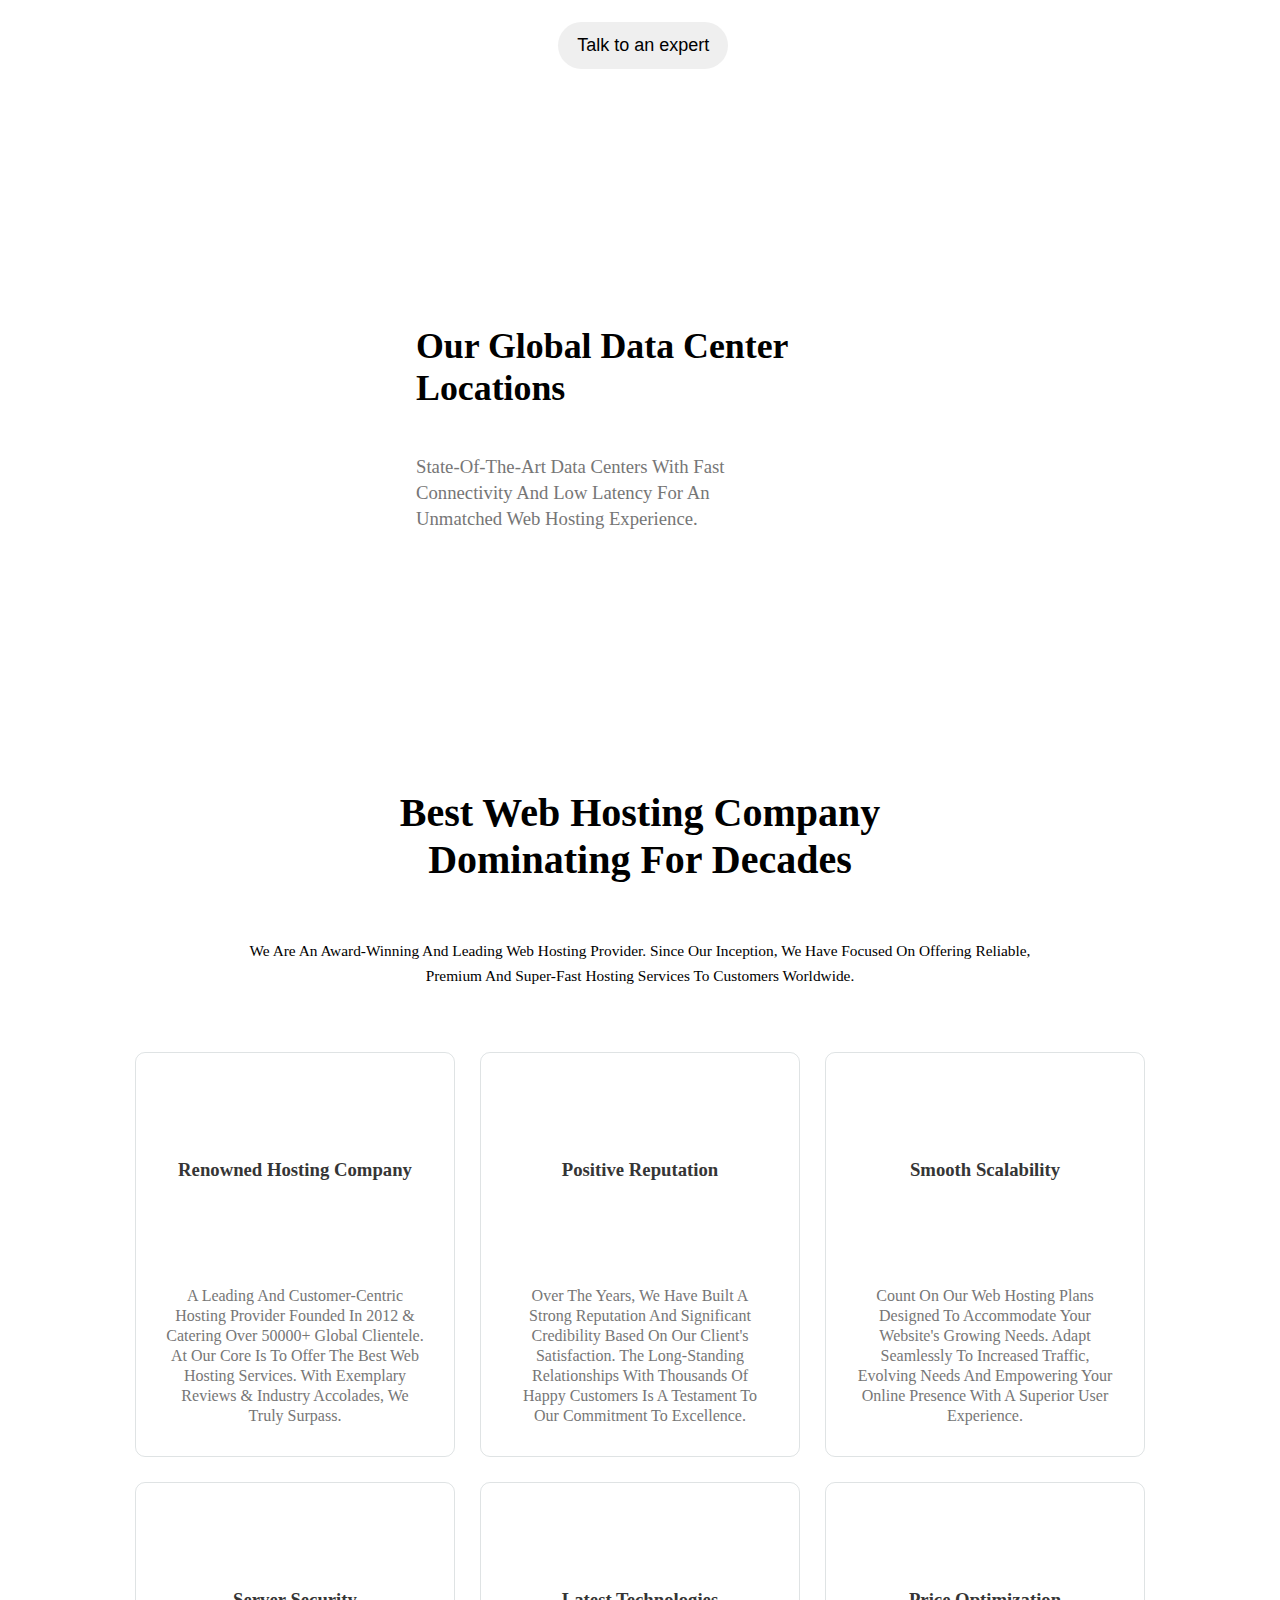
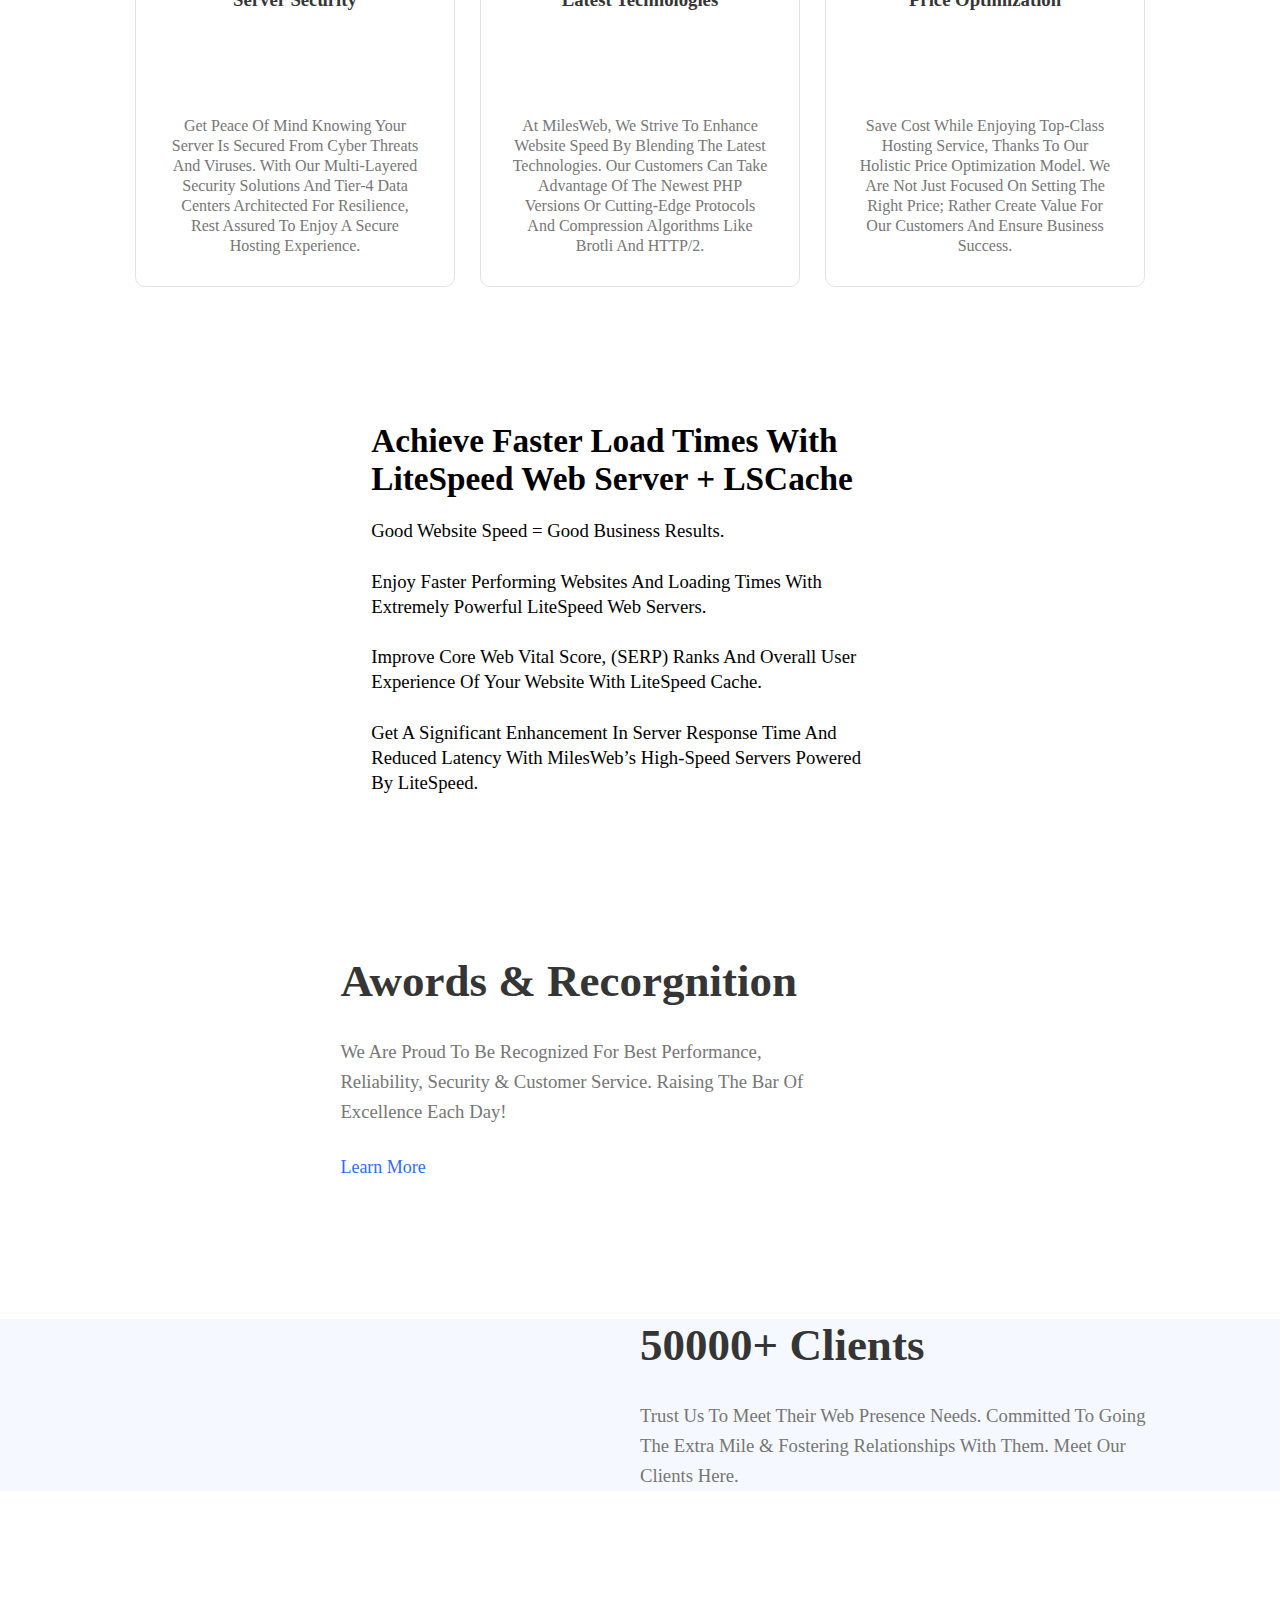
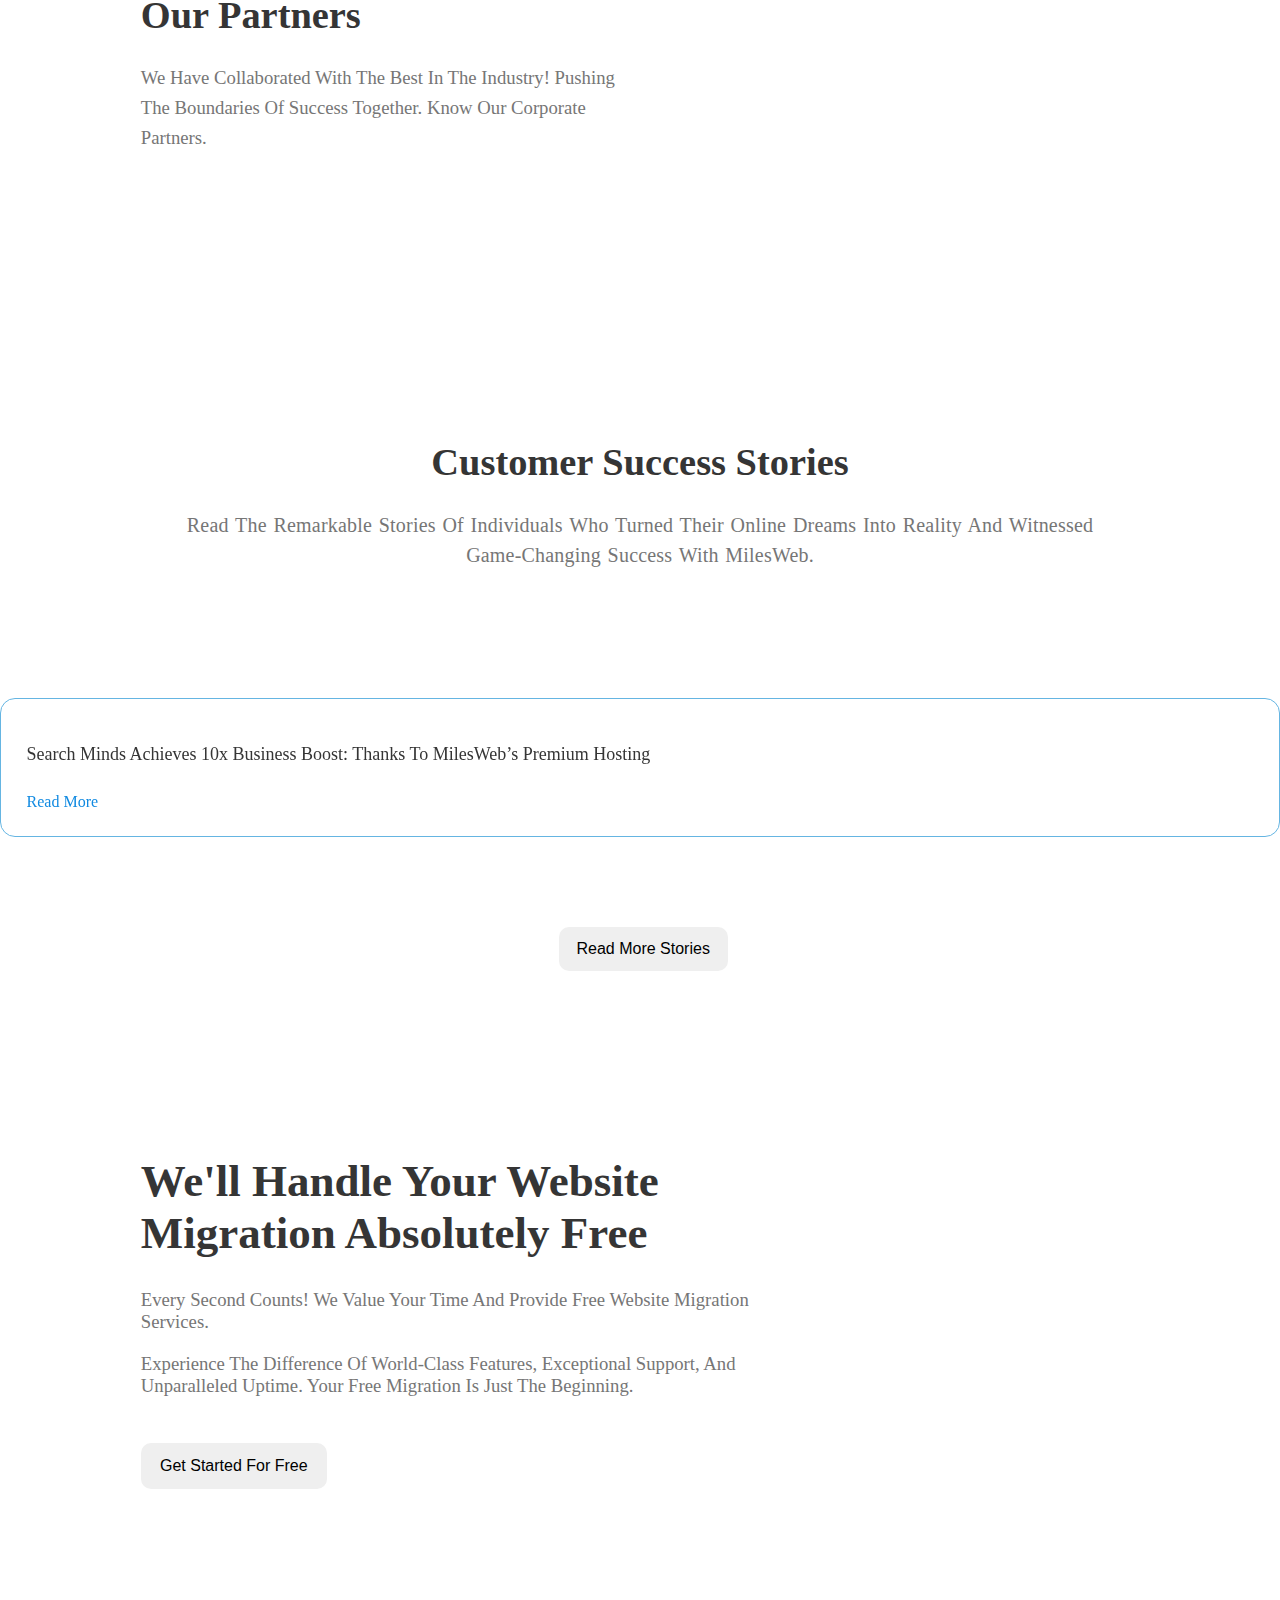
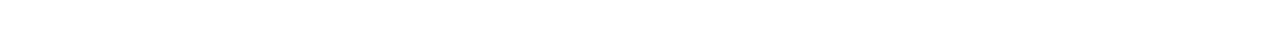
==== commit 2412dd49: "added transition and a page" ====
--- a/index.html
+++ b/index.html
@@ -482,6 +482,85 @@
             </div>
         </div>
 
+        <div class="page7">
+            <h1>Best Web Hosting Company Dominating for Decades</h1>
+            <p>We are an award-winning and leading web hosting provider. Since our inception, we have focused on offering reliable, premium and super-fast hosting services to customers worldwide.</p>
+            <div class="page7-box">
+                <div class="page7-cards">
+                    <img src="https://www.milesweb.in/img-assets/img-jan23/hosting-company/year-of-experience.png" alt="">
+                    <h3>Renowned Hosting Company</h3>
+                    <h4>A leading and customer-centric hosting provider founded in 2012 & catering over 50000+ global clientele. At our core is to offer the best web hosting services. With exemplary reviews & industry accolades, we truly surpass.</h4>
+                </div>
+                <div class="page7-cards">
+                    <img src="https://www.milesweb.in/img-assets/img-jan23/hosting-company/positive-reputation.png" alt="">
+                    <h3>Positive Reputation</h3>
+                    <h4>Over the years, we have built a strong reputation and significant credibility based on our client's satisfaction. The long-standing relationships with thousands of happy customers is a testament to our commitment to excellence.</h4>
+                </div>
+                <div class="page7-cards">
+                    <img src="https://www.milesweb.in/img-assets/img-jan23/hosting-company/scalablity.png" alt="">
+                    <h3>Smooth Scalability</h3>
+                    <h4>Count on our web hosting plans designed to accommodate your website's growing needs. Adapt seamlessly to increased traffic, evolving needs and empowering your online presence with a superior user experience.</h4>
+                </div>
+            </div>
+            <div class="page7-box">
+                <div class="page7-cards">
+                    <img src="https://www.milesweb.in/img-assets/img-jan23/hosting-company/server-security.png" alt="">
+                    <h3>Server Security</h3>
+                    <h4>Get peace of mind knowing your server is secured from cyber threats and viruses. With our multi-layered security solutions and Tier-4 data centers architected for resilience, rest assured to enjoy a secure hosting experience.</h4>
+                </div>
+                <div class="page7-cards">
+                    <img src="https://www.milesweb.in/img-assets/img-jan23/hosting-company/latest-tech.png" alt="">
+                    <h3>Latest Technologies</h3>
+                    <h4>At MilesWeb, we strive to enhance website speed by blending the latest technologies. Our customers can take advantage of the newest PHP versions or cutting-edge protocols and compression algorithms like Brotli and HTTP/2.</h4>
+                </div>
+                <div class="page7-cards">
+                    <img src="https://www.milesweb.in/img-assets/img-jan23/hosting-company/price-optimization-rupee.png" alt="">
+                    <h3>Price Optimization</h3>
+                    <h4>Save cost while enjoying top-class hosting service, thanks to our holistic price optimization model. We are not just focused on setting the right price; rather create value for our customers and ensure business success.</h4>
+                </div>
+            </div>
+        </div>
+
+
+        <div class="page8">
+            <div class="page8-left">
+                <h1>Achieve Faster Load Times with LiteSpeed Web Server + LSCache</h1>
+                <h3>Good website speed = good business results.</h3>
+                <h3>Enjoy faster performing websites and loading times with extremely powerful LiteSpeed Web servers.</h3>
+                <h3>Improve core web vital score, (SERP) ranks and overall user experience of your website with LiteSpeed Cache.</h3>
+                <h3>Get a significant enhancement in server response time and reduced latency with MilesWeb’s high-speed servers powered by LiteSpeed.</h3>
+            </div>
+            <div class="page8-right">
+                <img src="https://www.milesweb.in/img-assets/home-page/website-speed.png" alt="">
+            </div>
+        </div>
+
+
+        <div class="domain-name-page">
+        </div>
+
+        <div class="awards-page">
+            <div class="awards-page-left">
+                <h1>awords & recorgnition</h1>
+                <h3>We are proud to be recognized for Best Performance, Reliability, Security & Customer Service. Raising the bar of excellence each day!</h3>
+                <a href="#">learn more</a>
+            </div>
+
+            <img src="https://www.milesweb.in/img-assets/home-page/awards-recognition.png" alt="">
+        </div>
+
+
+        <div class="clients-page">
+            <img src="https://www.milesweb.in/img-assets/home-page/clients.png" alt="">
+
+            <div class="clients-right">
+                <h1>50000+ Clients</h1>
+                <h3>Trust us to meet their web presence needs. Committed to going the extra mile & fostering relationships with them. Meet our clients here.</h3>
+            </div>
+        </div>
+
+
+
         <div class="partners">
 
            <div class="partners-text">
@@ -583,6 +662,17 @@
             
         </div>
 
+        <div class="get-started-page">
+            <div class="get-started-left">
+                <h1>We'll Handle Your Website Migration Absolutely Free</h1>
+                <h3>Every second counts! We value your time and provide free website migration services.</h3>
+                <h3>Experience the difference of world-class features, exceptional support, and unparalleled uptime. Your free migration is just the beginning.</h3>
+                <button>get started for free</button>
+            </div>
+            <img src="https://www.milesweb.in/img-assets/home-page/migration.png" alt="">
+        </div>
+
+
     </div>
 
         <script src="https://cdnjs.cloudflare.com/ajax/libs/gsap/3.12.5/gsap.min.js"
--- a/style.css
+++ b/style.css
@@ -143,6 +143,7 @@
     margin-left: .5vw;
     border-radius: 10px;
     text-transform: capitalize;
+    transition: all .2s ease-out;
 }
 
 button:hover {
@@ -614,7 +615,7 @@
     display: flex;
     justify-content: center;
     gap: 5vw;
-    padding: 3vw 0;
+    padding:  0;
 }
 
 .page5-right{
@@ -665,7 +666,7 @@
 
 .page5-contact{
     text-align: center;
-    padding: 2vw;
+    padding: 0vw;
 }
 
 .page5-contact button{
@@ -677,7 +678,7 @@
 }
 
 .page6{
-    height: 90vh;
+    height: 80vh;
     width: 100%;
     display: flex;
     align-items: center;
@@ -698,6 +699,166 @@
     color: #767676;
     font-weight: 100;
     line-height: 26px;
+}
+
+.page7{
+    min-height: 90vh;
+    width: 100%;
+    display: flex;
+    flex-direction: column;
+    align-items: center;
+    gap: 25px;
+    padding-bottom: 10vw;
+}
+
+.page7-cards{
+    width: 25%;
+    height: 45vh;
+    border: 1px solid rgba(137, 150, 157, 0.271);
+    display: flex;
+    flex-direction: column;
+    align-items: center;
+    justify-content: space-between;
+    padding: 0 30px ;
+    border-radius: 10px;
+    padding-bottom: 30px;
+}
+
+.page7-cards:hover{
+    box-shadow: rgba(137, 150, 157, 0.271) 0px 5px 15px 0px;
+    transition: all .2s linear;
+}
+
+.page7-box{
+    display: flex;
+    align-items: center;
+    justify-content: center;
+    gap: 25px;
+    text-align: center;
+}
+
+.page7-box h3{
+    color: #353535;
+}
+
+.page7-box h4{
+    color: #767676;
+    font-weight: 100;
+    line-height: 20px;
+}
+
+.page7 h1{
+    font-size: 40px;
+    margin-bottom: 30px;
+    width: 50%;
+    text-align: center;
+}
+
+.page7 p{
+    width: 65%;
+    font-size: 1.2vw;
+    margin-bottom: 3vw;
+    line-height: 2vw;
+    text-align: center;
+}
+
+.page8{
+    min-height: 60vh;
+    padding: 10vw 11vw;
+    padding-top: 0;
+    width: 100%;
+    display: flex;
+    align-items: center;
+    justify-content: center;
+}
+
+.page8-left{
+    width: 50%;
+    margin-right: 3vw;
+}
+
+
+
+.page8 h1{
+    font-size: 2.6vw;
+    line-height: 3vw;
+    margin-bottom: 1.5vw;
+}
+
+.page8 h3{
+    font-weight: 100;
+    margin-bottom: 2vw;
+    line-height: 25px;
+}
+
+
+.page8 img{
+    width: 95%;
+}
+
+
+.awards-page{
+    width: 100%;
+    display: flex;
+    align-items: center;
+    justify-content: center;
+    gap: 100px;
+    padding: 11vw;
+    padding-top: 0;
+}
+
+.awards-page-left{
+    width: 50%;
+}
+
+.awards-page-left h1{
+    font-size: 45px;
+    margin-bottom: 30px;
+    color: #353535;
+}
+
+.awards-page-left h3{
+    font-weight: 100;
+    line-height: 30px;
+    color: #767676;
+    margin-bottom: 30px;
+}
+
+.awards-page-left a{
+    text-decoration: none;
+    color: #346AF5;
+    font-size: 18px;
+
+}
+
+.clients-page{
+    display: flex;
+    align-items: center;
+    justify-content: center;
+    background-color: #F5F9FF;
+    width: 100%;
+    gap: 5vw;
+    margin-bottom: 8vw;
+}
+
+.clients-page img{
+    width: 35%;
+}
+
+.clients-right{
+    width: 40%;
+}
+
+.clients-page h1{
+    font-size: 45px;
+    margin-bottom: 30px;
+    color: #353535;
+}
+
+.clients-page h3{
+    font-weight: 100;
+    color: #767676;
+    line-height: 30px;
 }
 
 .partners-text{
@@ -709,10 +870,12 @@
 .partners-text h1{
     font-size: 3vw;
     margin-bottom: 2vw;
+    color: #353535;
 }
 .partners-text h3{
     color:#767676;
     font-weight: 100;
+    line-height: 30px;
 }
 
 .loop{
@@ -820,3 +983,39 @@
     width: 75%;
 }
 
+.get-started-page{
+    display: flex;
+    align-items: center;
+    justify-content: center;
+    padding: 11vw;
+    padding-top: 0;
+    gap: 50px;
+}
+
+.get-started-page-left{
+    width: 100%;
+    
+}
+
+.get-started-page img{
+    width: 45%;
+}
+
+.get-started-page h1{
+    font-size: 45px;
+    color: #353535;
+    margin-bottom: 30px;
+}
+
+.get-started-page h3{
+    font-weight: 100;
+    color: #767676;
+    margin-bottom: 20px;
+}
+
+.get-started-page button{
+    font-size: 16px;
+    padding: 1.1vw 1.5vw;
+    margin: 2vw 0;
+}
+
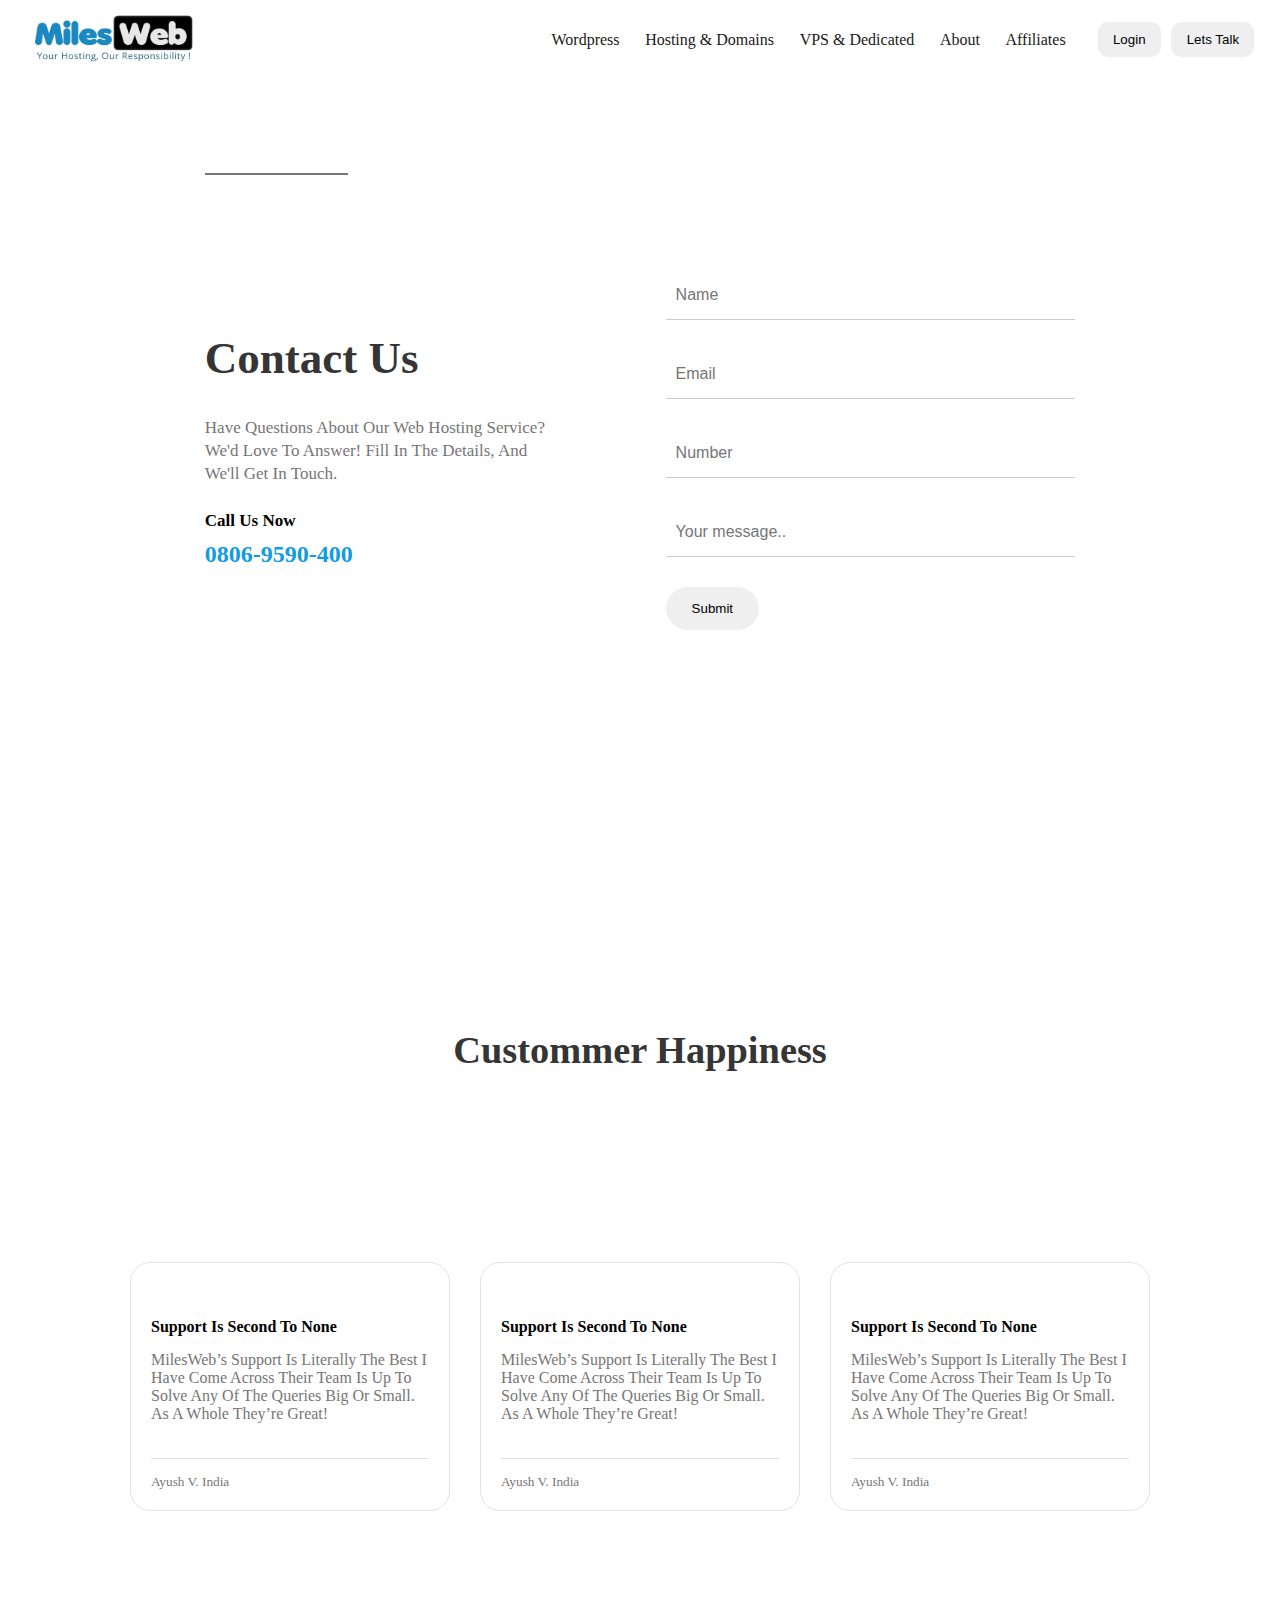
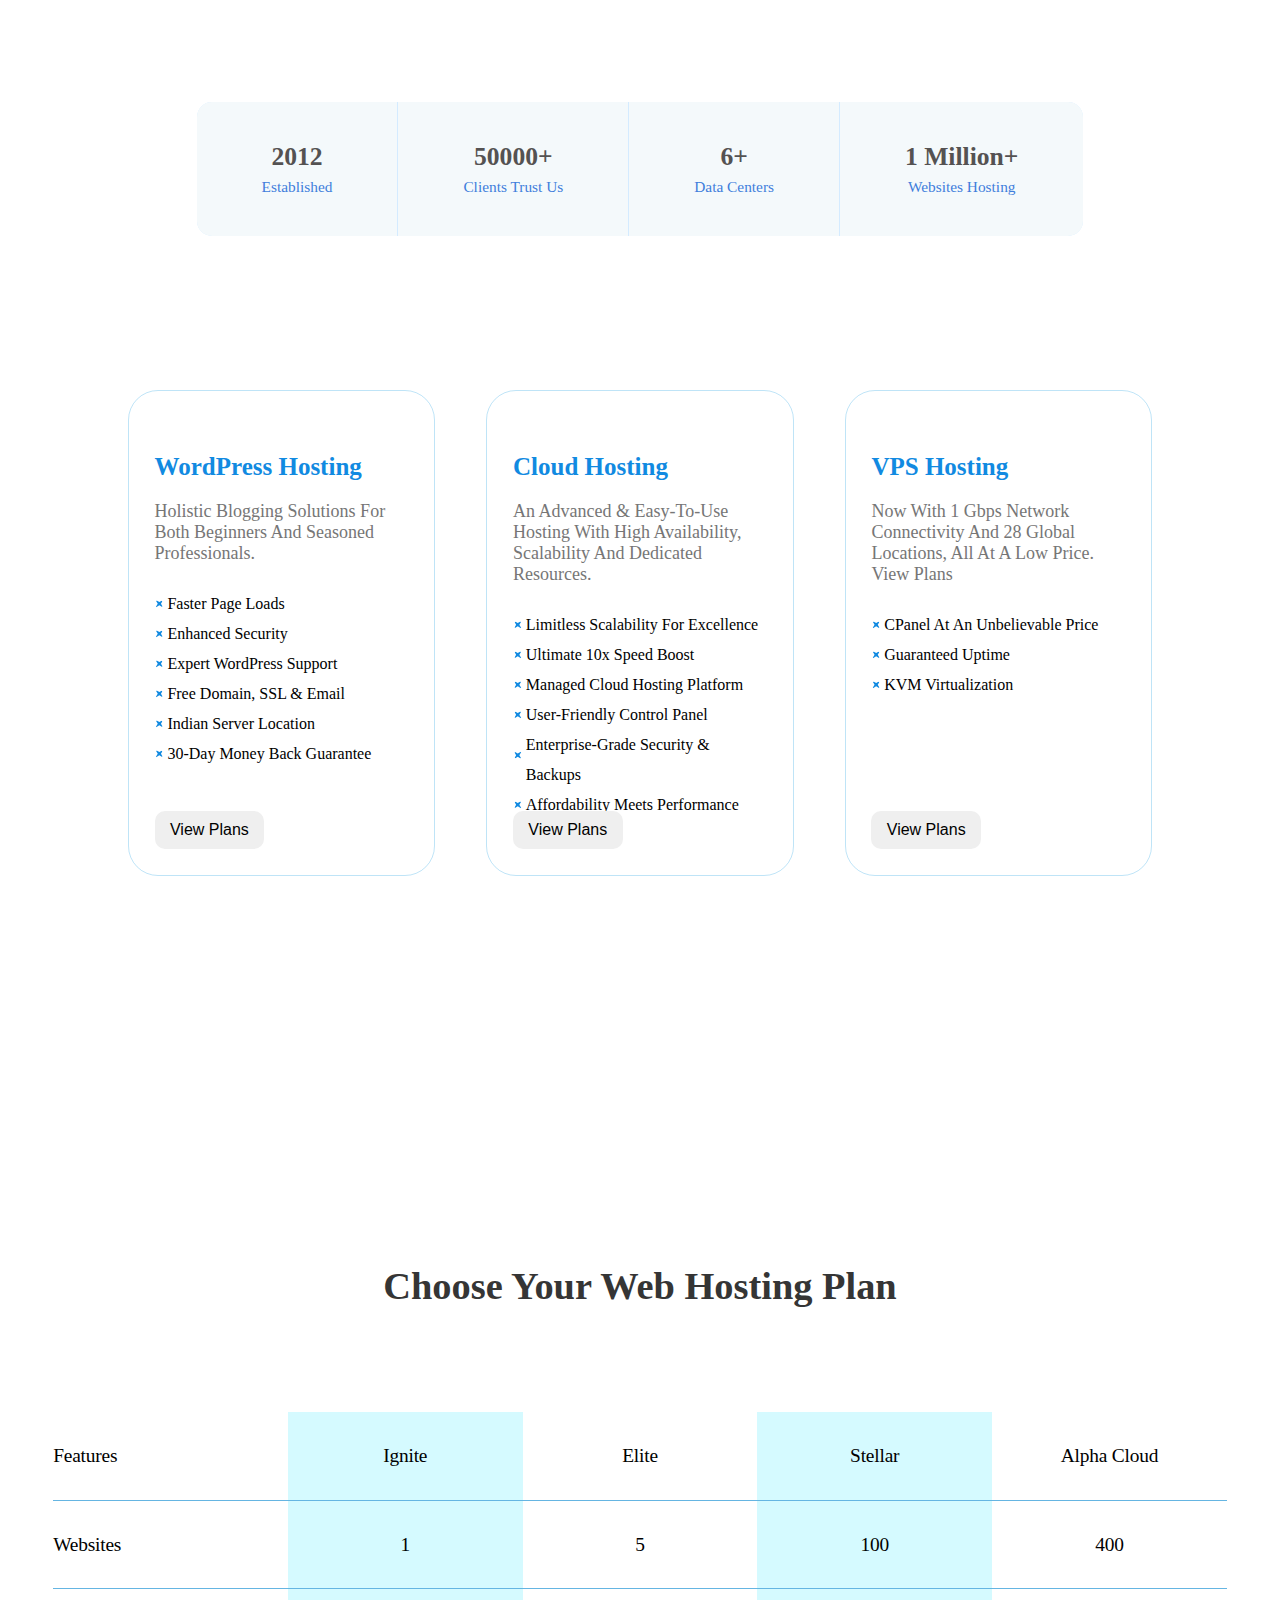
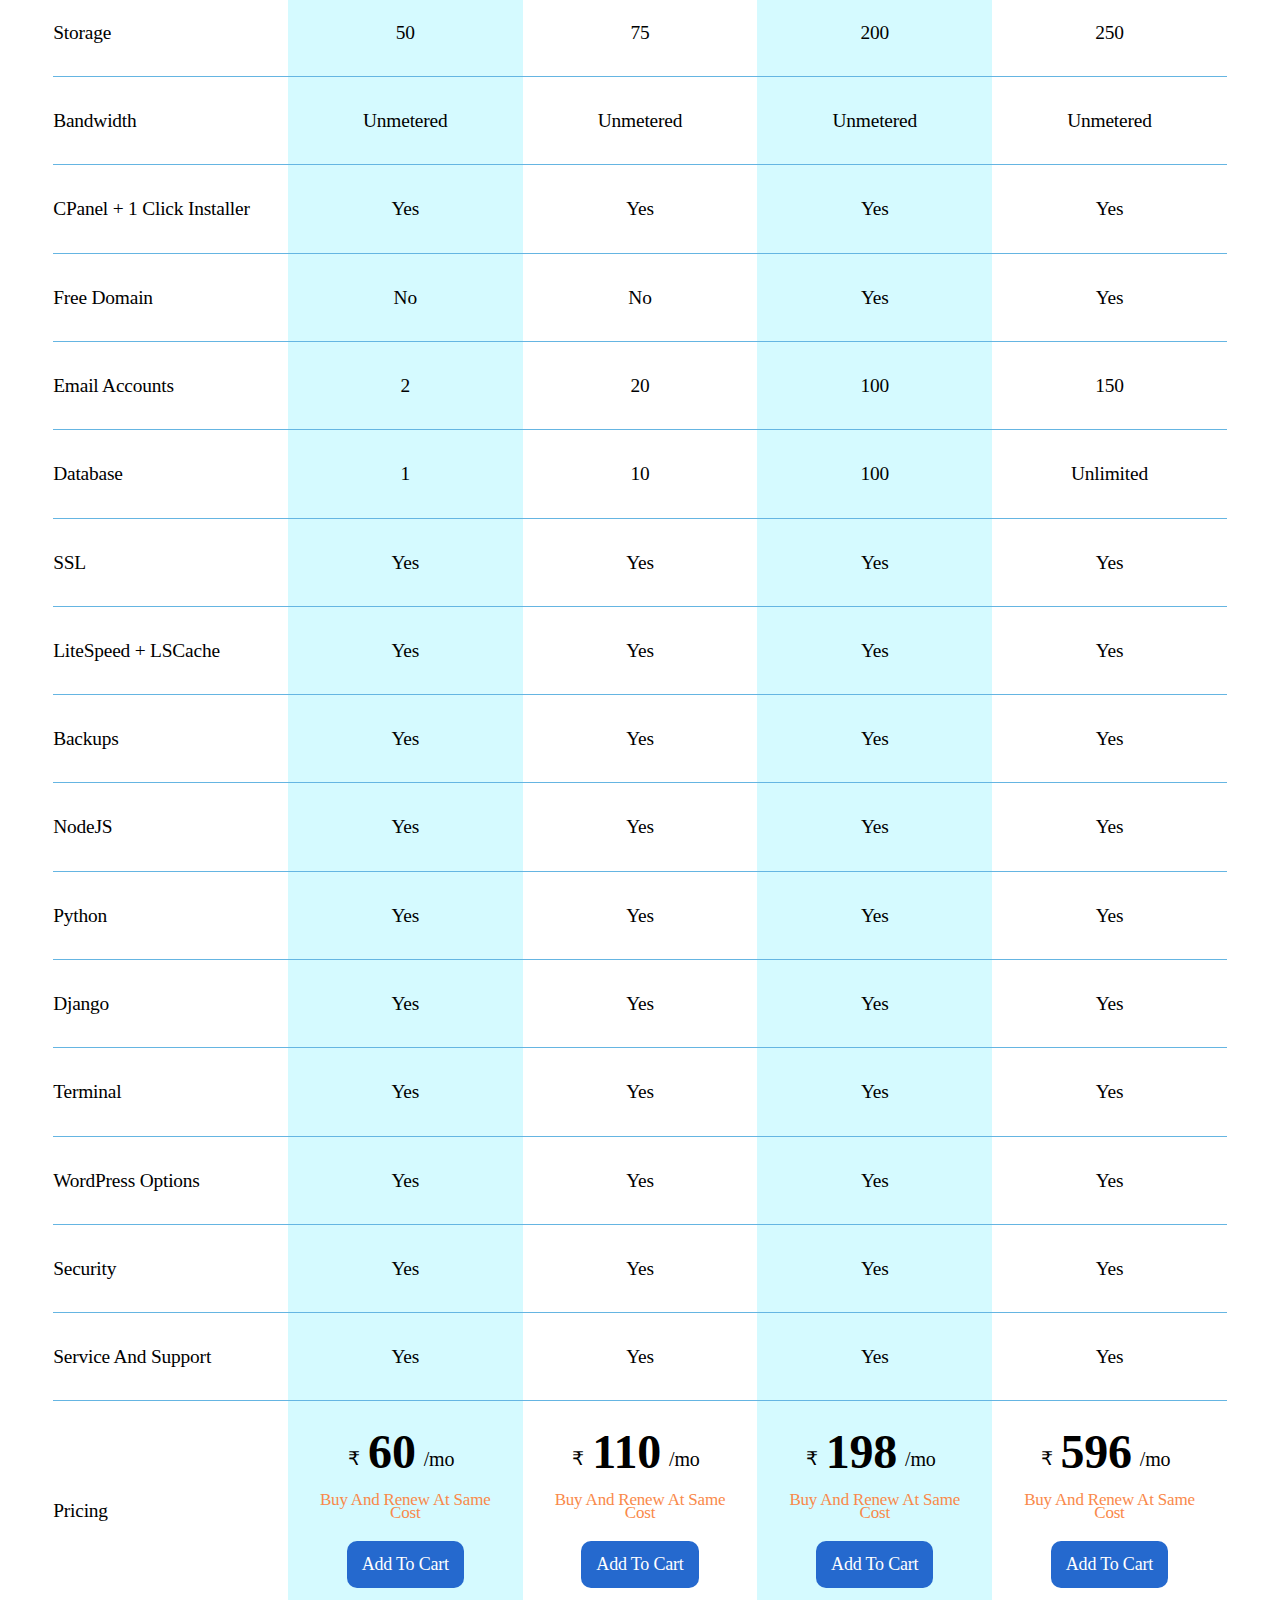
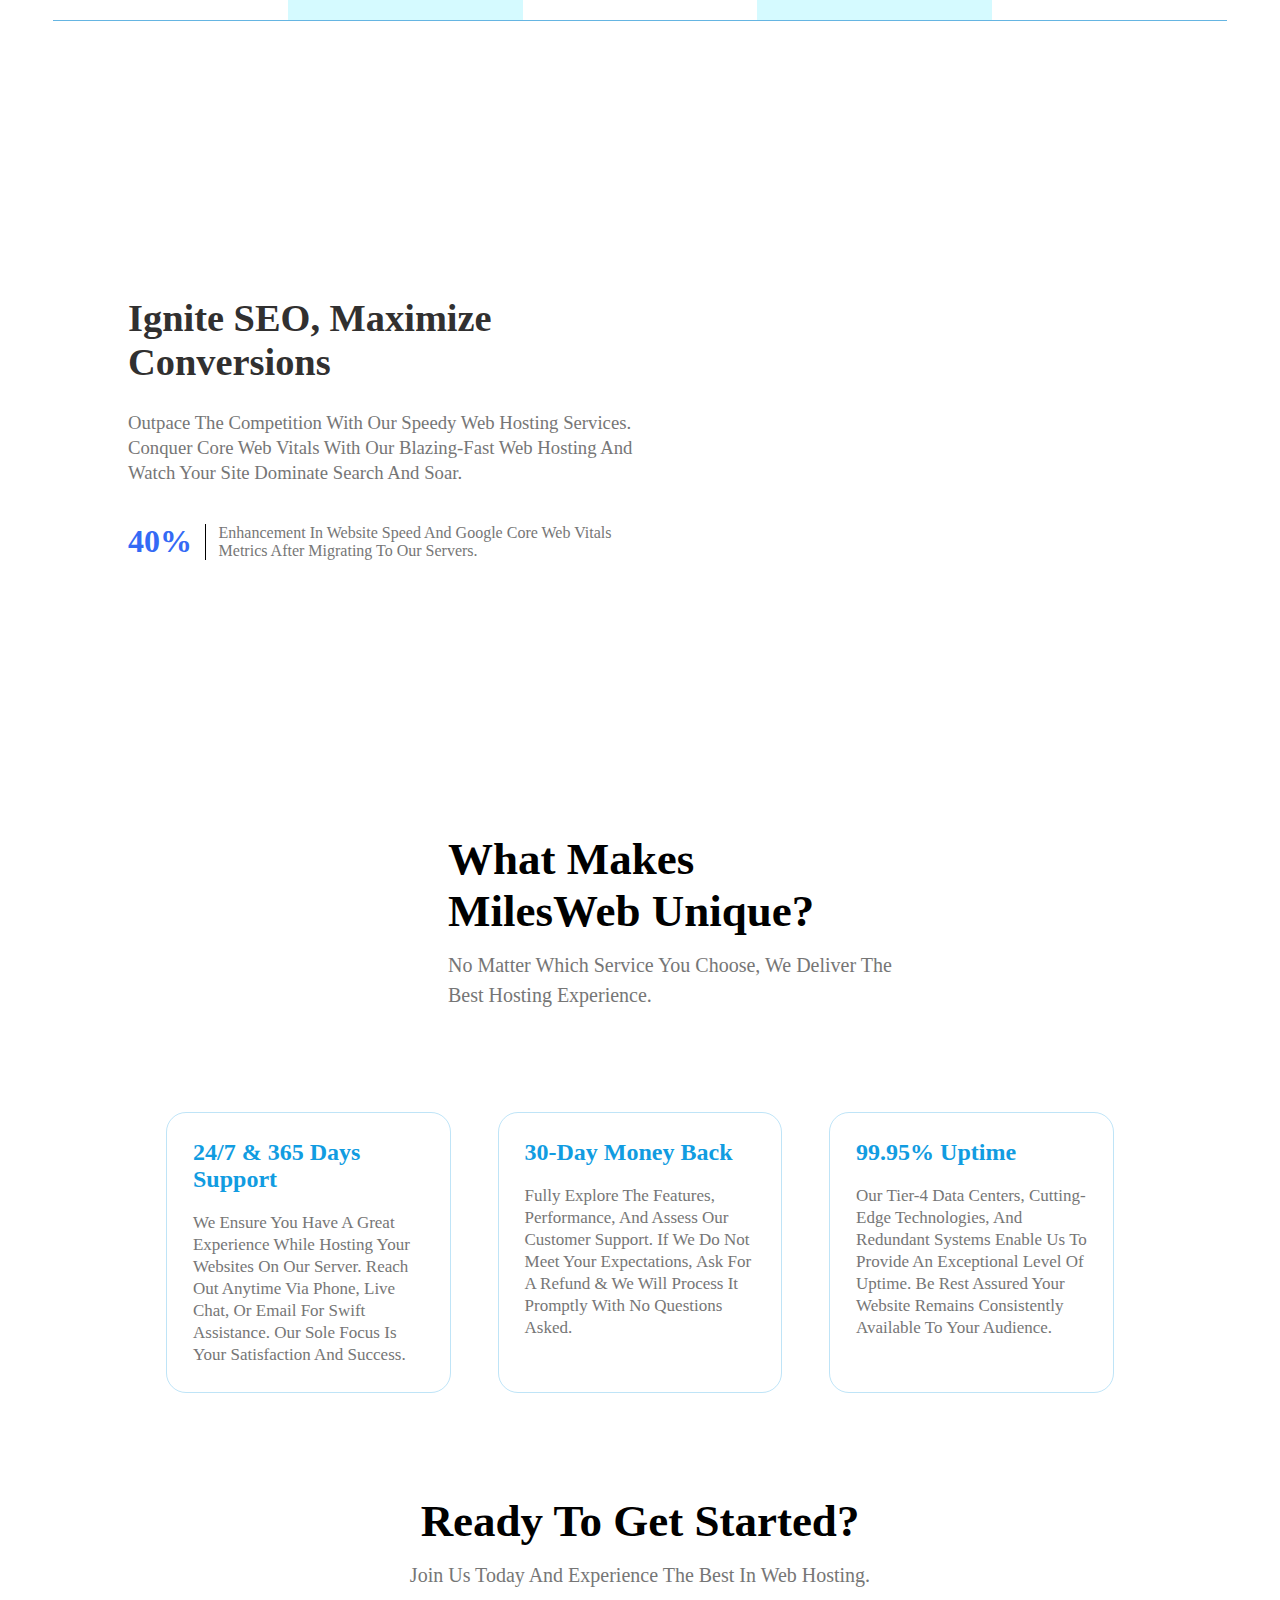
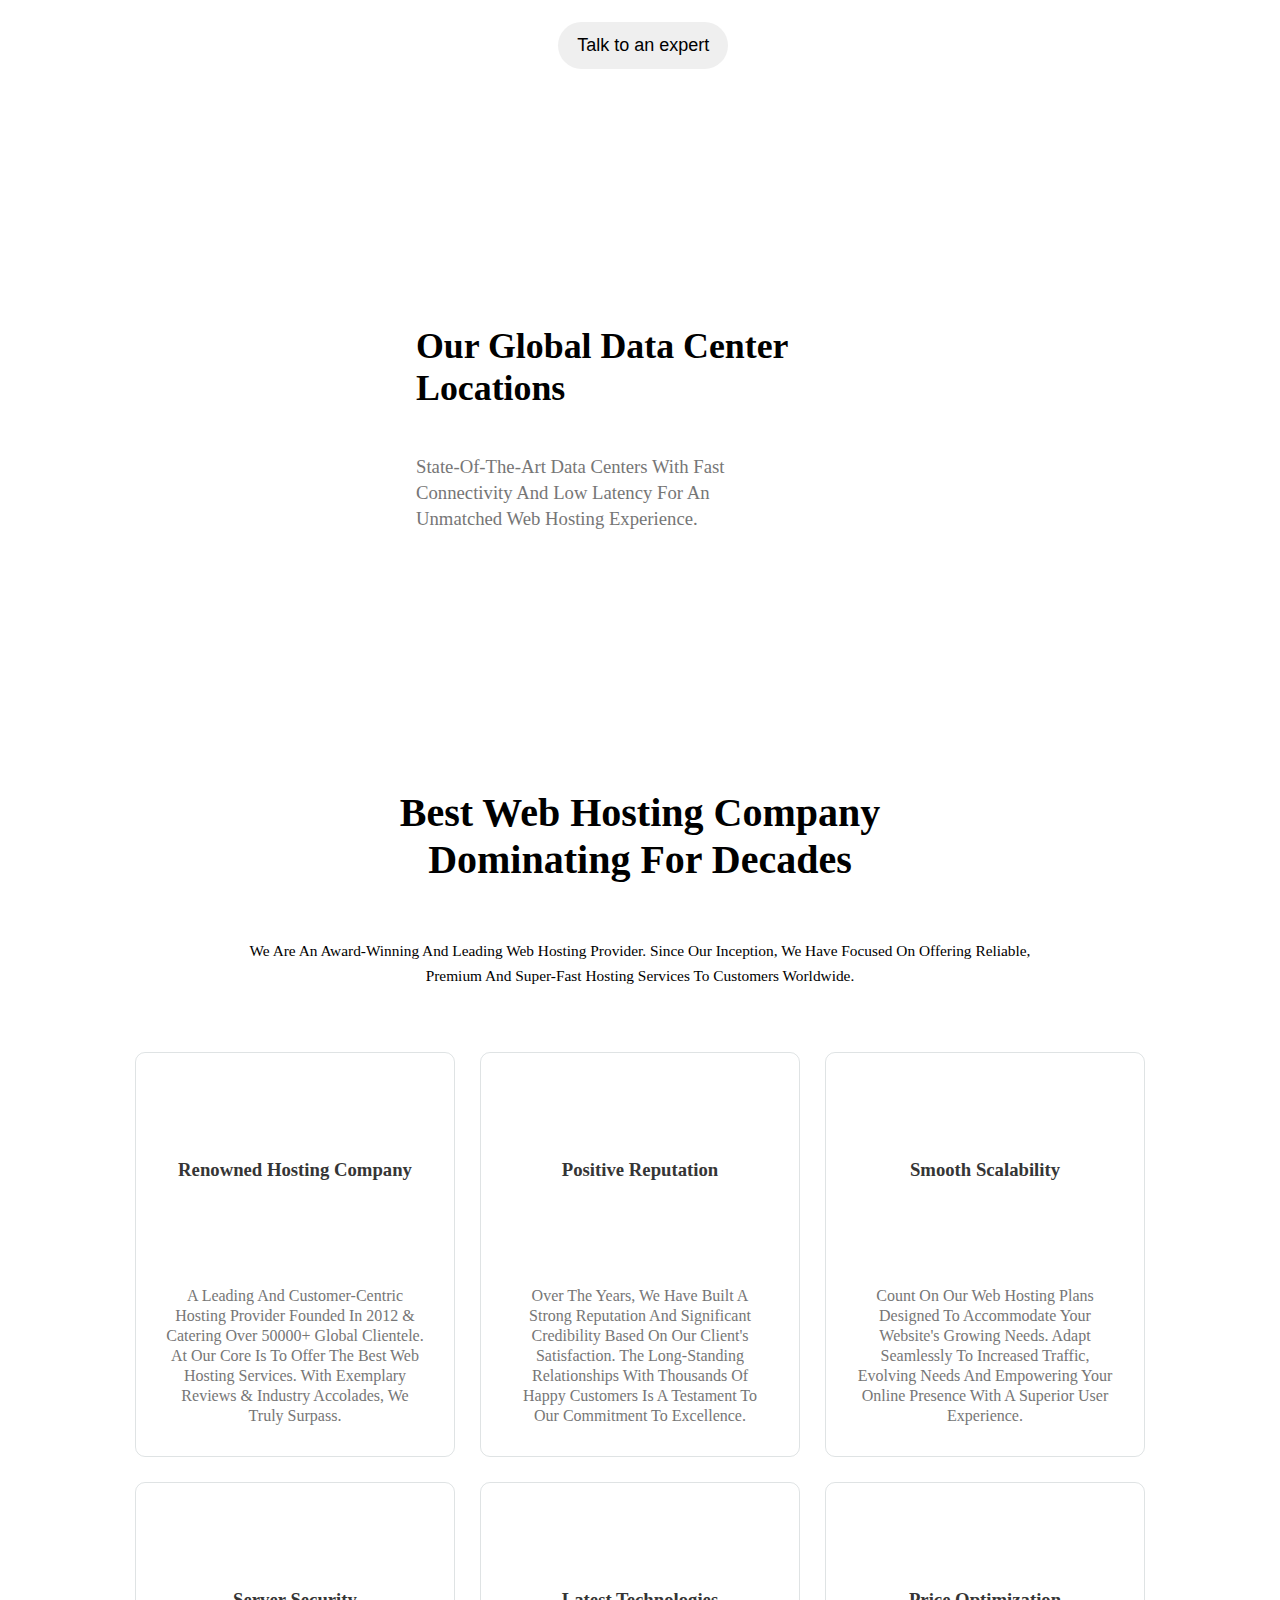
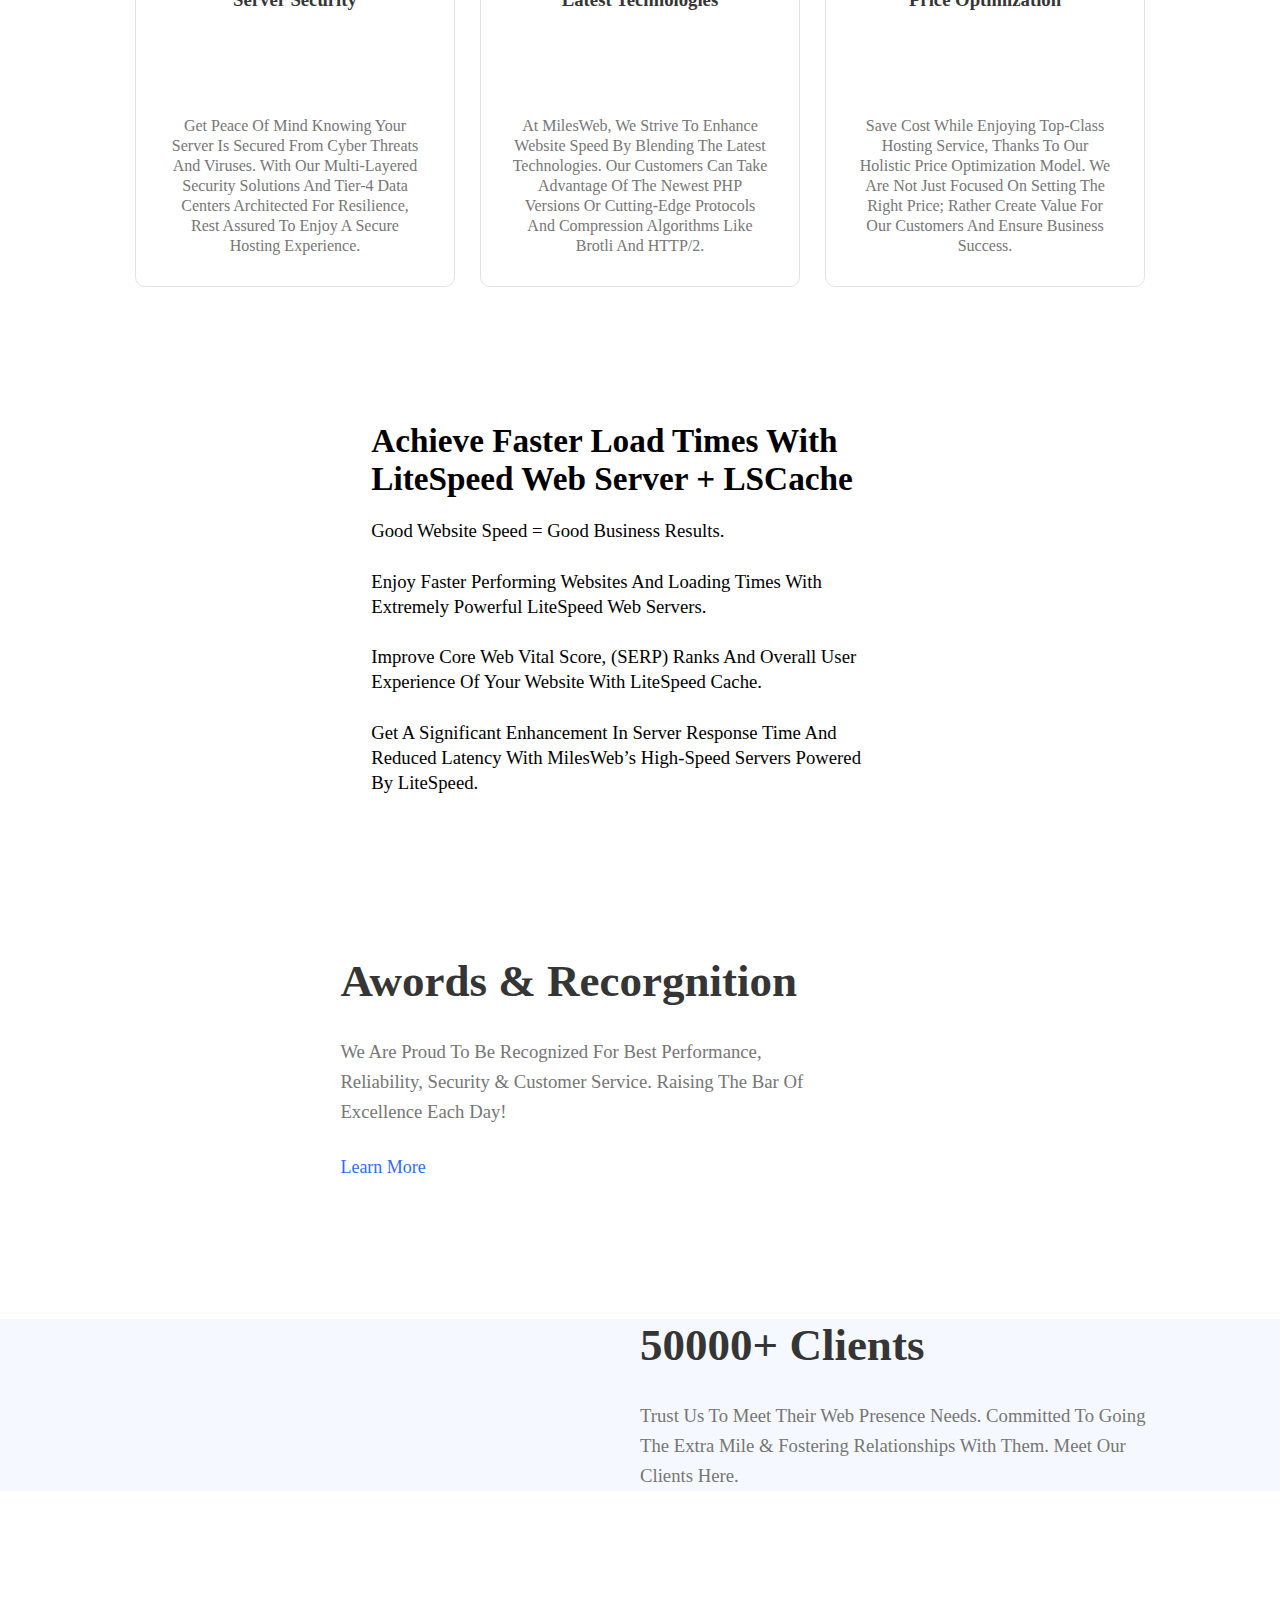
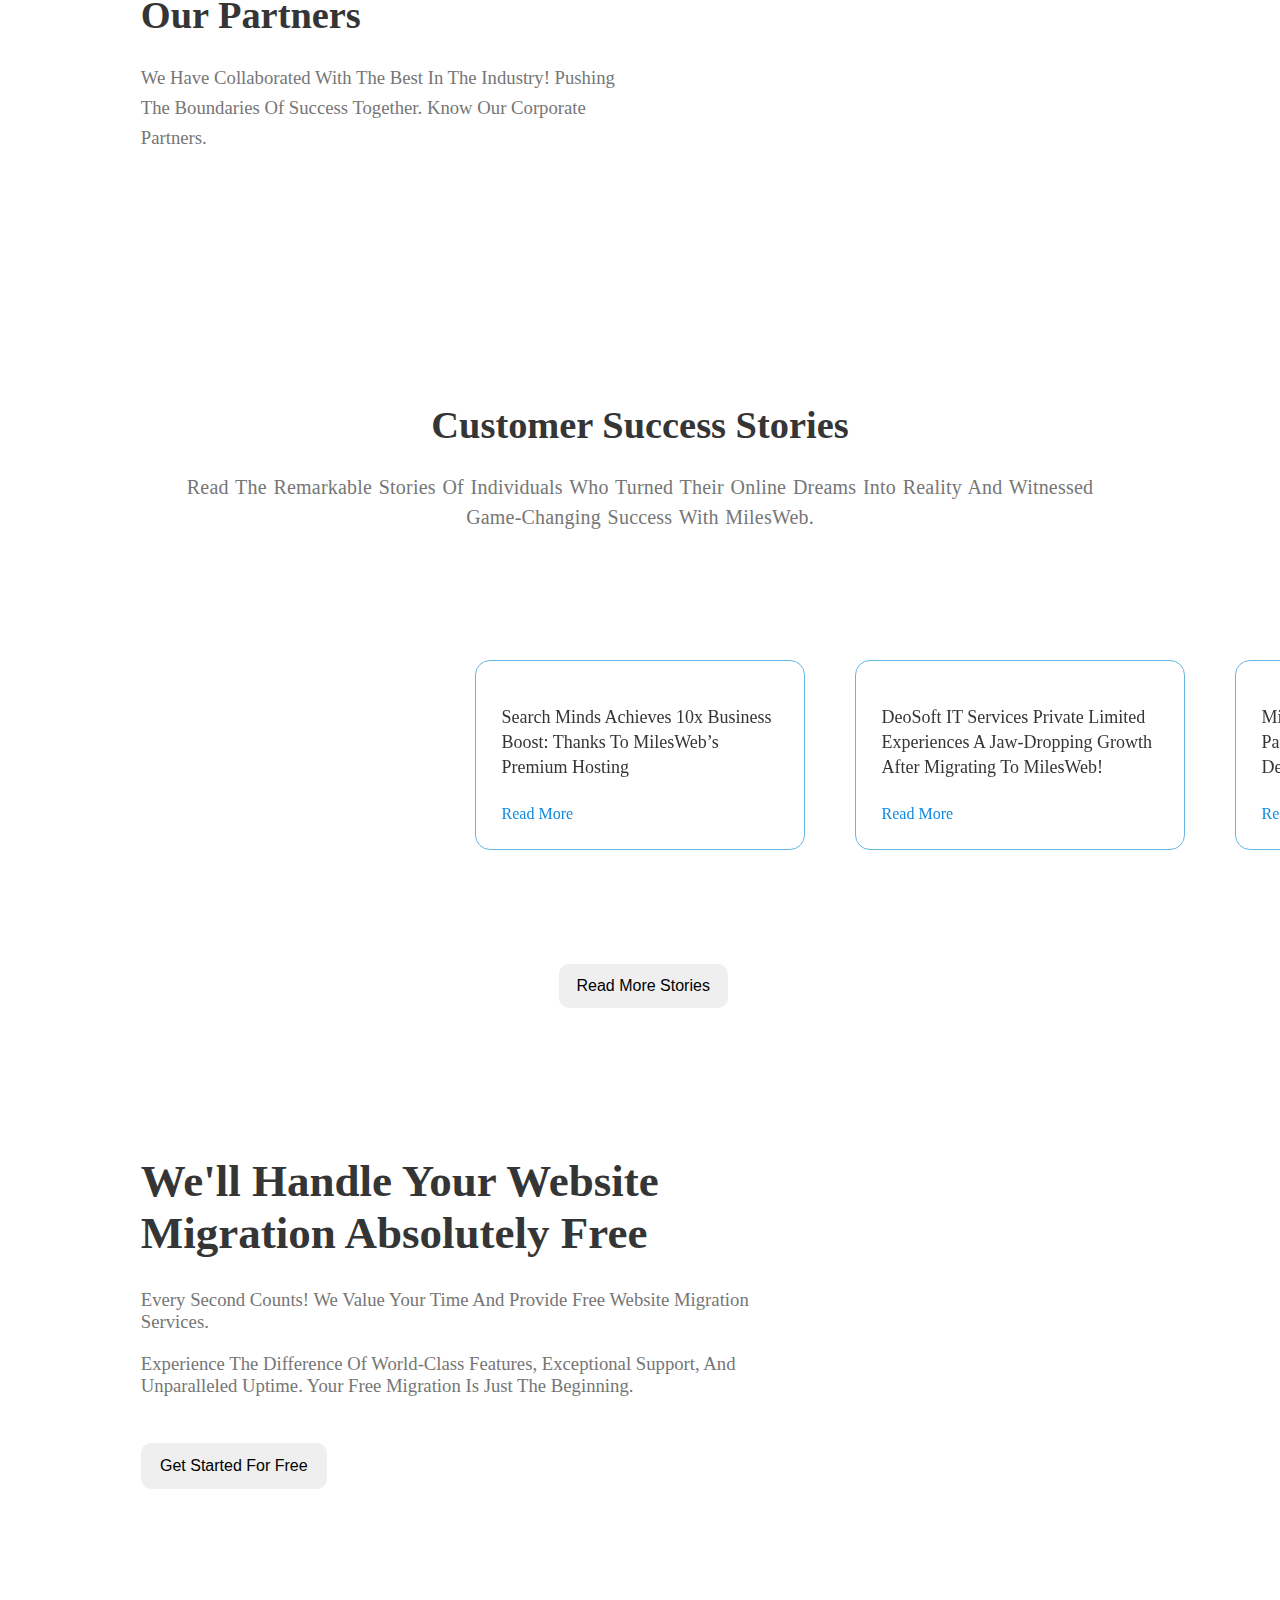
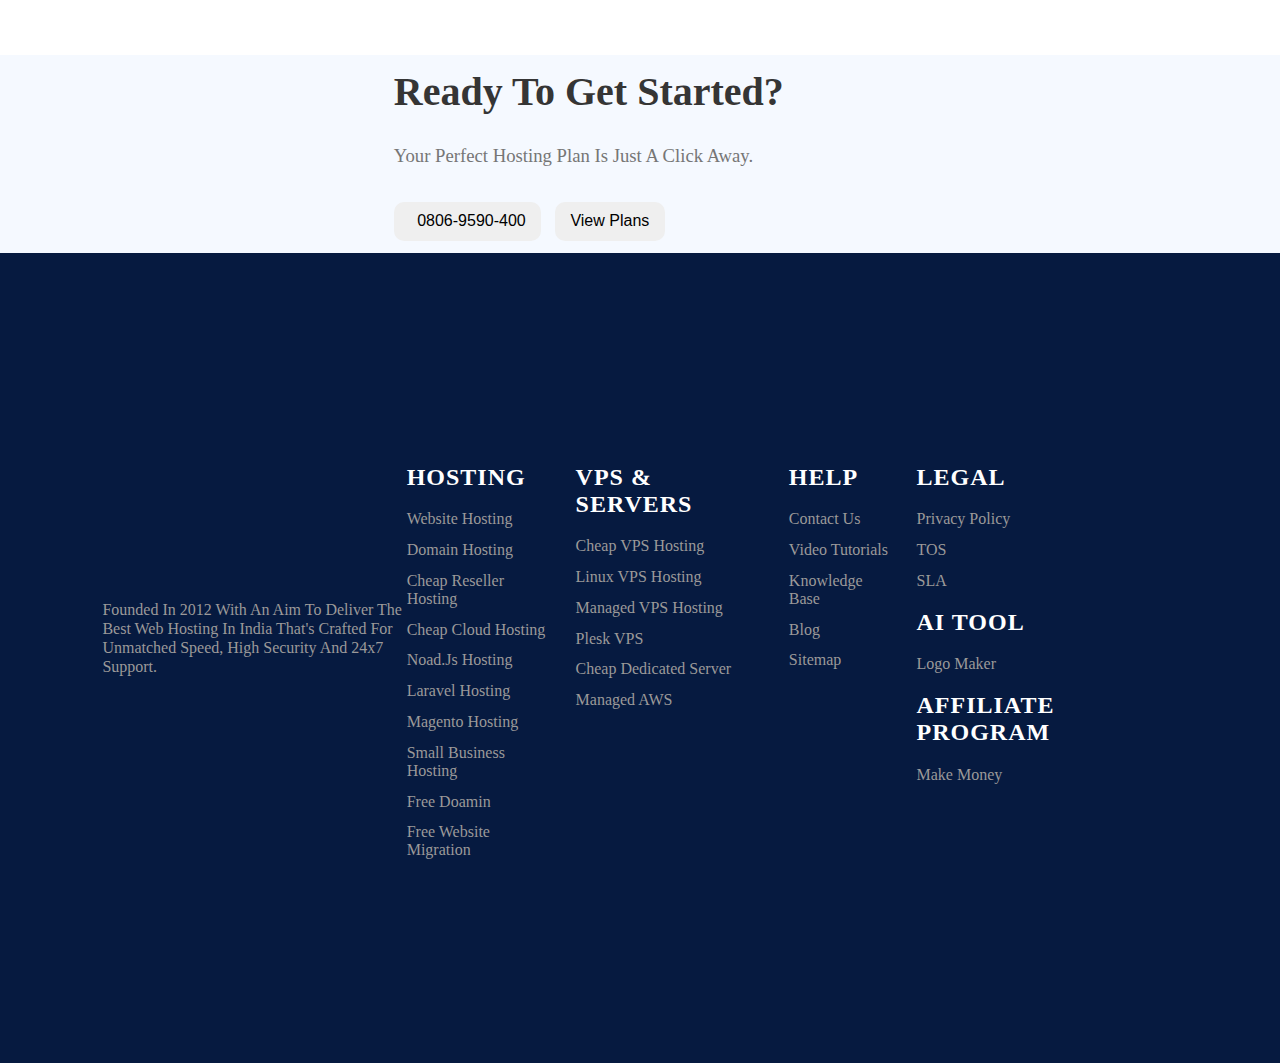
==== commit a47116e0: "contact form and last page" ====
--- a/index.html
+++ b/index.html
@@ -15,6 +15,35 @@
 
 <body>
     <div class="main">
+
+        <div class="contact-page">
+            <div class="contact-left">
+                <div></div>
+                <h1>contact us</h1>
+                <p>Have Questions About Our Web Hosting Service? We'd Love to Answer!
+                    Fill in the details, and we'll get in touch.</p>
+
+                <h4>call us now</h4>
+                <h2>0806-9590-400</h2>
+            </div>
+            <div class="contact-right">
+                <div class="container">
+                    <form action="/submit_contact_form.php" method="post">
+                        <input type="text" id="name" name="name" placeholder="Name" required>
+            
+                        <input type="email" id="email" name="email" placeholder="Email" required>
+            
+                        <input type="tel" id="phone" name="phone" placeholder="Number" required>
+
+                        <input type="text" id="message" name="message" placeholder="Your message.." required>
+
+            
+                        <input type="submit" value="Submit">
+                    </form>
+                </div>
+            </div>
+        </div>
+
         <div class="hosting-page fixed">
             <div class="left">
                 <div class="left-left">
@@ -107,7 +136,7 @@
                 <a href="#">Affiliates</a>
                 <div class="nav-button">
                     <button>Login</button>
-                    <button>Lets Talk</button>
+                    <button class="contact-btn">Lets Talk</button>
                 </div>
             </div>
         </div>
@@ -673,6 +702,88 @@
         </div>
 
 
+        <div class="faq">
+        </div>
+
+        <div class="last-page">
+            <div class="last-left">
+                <h1>Ready to Get Started?</h1>
+                <h3>Your perfect hosting plan is just a click away.</h3>
+                <div class="buttons">
+                    <button><i class="fa-solid fa-phone"></i>0806-9590-400</button>
+                    <button>view plans</button>
+                </div>
+            </div>
+            <img src="https://www.milesweb.in/img-assets/section/how-we-may-help-you.png" alt="">
+        </div>
+
+        <div class="final-page">
+            <div class="final-left">
+                <img src="https://www.milesweb.in/img-assets/logo/logo-white.png" alt="">
+                <p>Founded in 2012 with an aim to deliver the best web hosting in India that's crafted for unmatched speed, high security and 24x7 support.</p>
+               <div class="final-image">
+                <img src="https://www.milesweb.in/img-assets/g2-small-business.png" alt="">
+                <img src="https://www.milesweb.in/img-assets/g2-fastest.png" alt="">
+                <img src="https://www.milesweb.in/img-assets/g2-winter.png" alt="">
+               </div>
+                <div class="social">
+                    <i class="fa-brands fa-facebook"></i>
+                    <i class="fa-brands fa-x-twitter"></i>
+                    <i class="fa-brands fa-linkedin"></i>
+                    <i class="fa-brands fa-instagram"></i>
+                    <i class="fa-brands fa-youtube"></i>
+                </div>
+            </div>
+
+            <div class="final-right">
+                <div class="final-one">
+                    <h2>hosting</h2>
+                    <h4>website hosting</h4>
+                    <h4>domain hosting</h4>
+                    <h4>cheap reseller hosting</h4>
+                    <h4>cheap cloud hosting</h4>
+                    <h4>noad.js hosting</h4>
+                    <h4>laravel hosting</h4>
+                    <h4>magento hosting</h4>
+                    <h4>small business hosting</h4>
+                    <h4>free doamin</h4>
+                    <h4>free website migration</h4>
+                </div>
+                <div class="final-two">
+                    <h2>VPS & servers</h2>
+                    <h4>Cheap VPS Hosting</h4>
+                    <h4>Linux VPS Hosting</h4>
+                    <h4>Managed VPS Hosting</h4>
+                    <h4>Plesk VPS</h4>
+                    <h4>Cheap Dedicated Server</h4>
+                    <h4>Managed AWS</h4>
+                </div>
+                <div class="final-three">
+                    <h2>help</h2>
+                    <h4>contact us</h4>
+                    <h4>video tutorials</h4>
+                    <h4>knowledge base</h4>
+                    <h4>blog</h4>
+                    <h4>sitemap</h4>
+                </div>
+                <div class="final-four">
+                    <h2>legal</h2>
+                    <h4>privacy policy</h4>
+                    <h4>TOS</h4>
+                    <h4>SLA</h4>
+
+                    <h2>AI tool</h2>
+                    <h4>logo maker</h4>
+
+                    <h2>affiliate program</h2>
+                    <h4>make money</h4>
+                </div>
+
+            </div>
+
+        </div>
+
+
     </div>
 
         <script src="https://cdnjs.cloudflare.com/ajax/libs/gsap/3.12.5/gsap.min.js"
--- a/style.css
+++ b/style.css
@@ -20,6 +20,90 @@
     width: 100%;
     text-transform: capitalize;
 
+}
+
+.contact-page{
+    z-index: 999;
+    position: fixed;
+    height: 100vh;
+    width: 100%;
+    background-color: #fff;
+    padding: 10vw;
+    display: flex;
+    align-items: center;
+    justify-content: center;
+    gap: 8vw;
+}
+
+
+input[type="text"], input[type="email"], input[type="tel"] {
+    width: 100%;
+    padding: 15px 10px;
+    border: none;
+    border-bottom: 1px solid #ccc;
+    margin-bottom: 30px;
+    resize: vertical;
+    font-size: 16px;
+}
+
+input[type="submit"] {
+    color: black;
+    padding: 14px 26px;
+    border: none;
+    border-radius: 50px;
+    cursor: pointer;
+    border: none;
+    transition: all .2s ease-out;
+}
+
+input[type="submit"]:hover {
+    background-color: #119ce1;
+    color: #fff;
+}
+
+.contact-right{
+    width: 40%;
+}
+
+.contact-left{
+    display: flex;
+    flex-direction: column;
+    justify-content: center;
+    height: 100%;
+    position: relative;
+    width: 35%;
+}
+
+.contact-left div{
+    position: absolute;
+    top: 0;
+    left: 0;
+    width: 40%;
+    background-color: #767676;
+    height: 2px;
+    margin-top: 3.5vw;
+}
+
+.contact-left h1{
+    font-size: 45px;
+    color: #353535;
+    margin-bottom: 2.5vw;
+}
+
+.contact-left p{
+    color: #767676;
+    font-size: 17px;
+    line-height: 23px;
+    margin-bottom: 2vw;
+}
+
+.contact-left h4{
+ font-size: 17px;
+ margin-bottom: 10px;
+}
+
+.contact-left h2{
+    color: #119ce1;
 }
 
 .fixed {
@@ -1019,3 +1103,108 @@
     margin: 2vw 0;
 }
 
+
+.last-page{
+    background-color: #F5F9FF;
+    padding:1vw 11vw;
+    display: flex;
+    align-items: center;
+    justify-content: center;
+    gap: 8vw;
+}
+
+.last-page h1{
+    font-size: 40px;
+    color: #353535;
+    margin-bottom: 30px;
+}
+
+.last-page h3{
+    font-weight: 100;
+    color: #767676;
+    margin-bottom: 35px;
+}
+
+.last-page button i{
+    margin-right: 8px;
+}
+
+.last-page button{
+    font-size: 16px;
+    margin: 0;
+    margin-right: 10px;
+}
+
+.final-page{
+    height: 90vh;
+    padding: 8vw;
+    width: 100%;
+    background-color: #061A40;
+    color: #fff;
+    display: flex;
+    align-items: center;
+    justify-content: space-between;
+}
+
+.final-page img{
+    width: 40%;
+    margin-bottom: 2vw;
+}
+
+.final-left p{
+    line-height: 1.5vw;
+    font-weight: 100;
+    color: #9b9999;
+}
+
+.final-left .social{
+    display: flex;
+    align-items: center;
+    gap: 10px;
+    margin-top: 1.5vw;
+}
+
+.final-left i{
+ font-size: 1.5vw;
+}
+
+.final-left{
+    width: 30%;
+}
+
+.final-right{
+    display: flex;
+    justify-content: space-between;
+    gap: 2vw;
+}
+
+.final-right h2{
+    text-transform: uppercase;
+    margin: 1.5vw 0;
+    letter-spacing: 1px;
+}
+
+.final-right h4{
+    margin-bottom: 1vw;
+    font-weight: 100;
+    color: #9b9999;
+}
+
+.final-right h4:hover{
+    color: #fff;
+}
+
+.social i:hover{
+   color: #c5c3c3;
+}
+
+.final-image{
+    display: flex;
+    gap: 1.5vw;
+    margin-top: 2vw;
+}
+
+.final-image img{
+    width: 20%;
+    gap: 1vw;
+}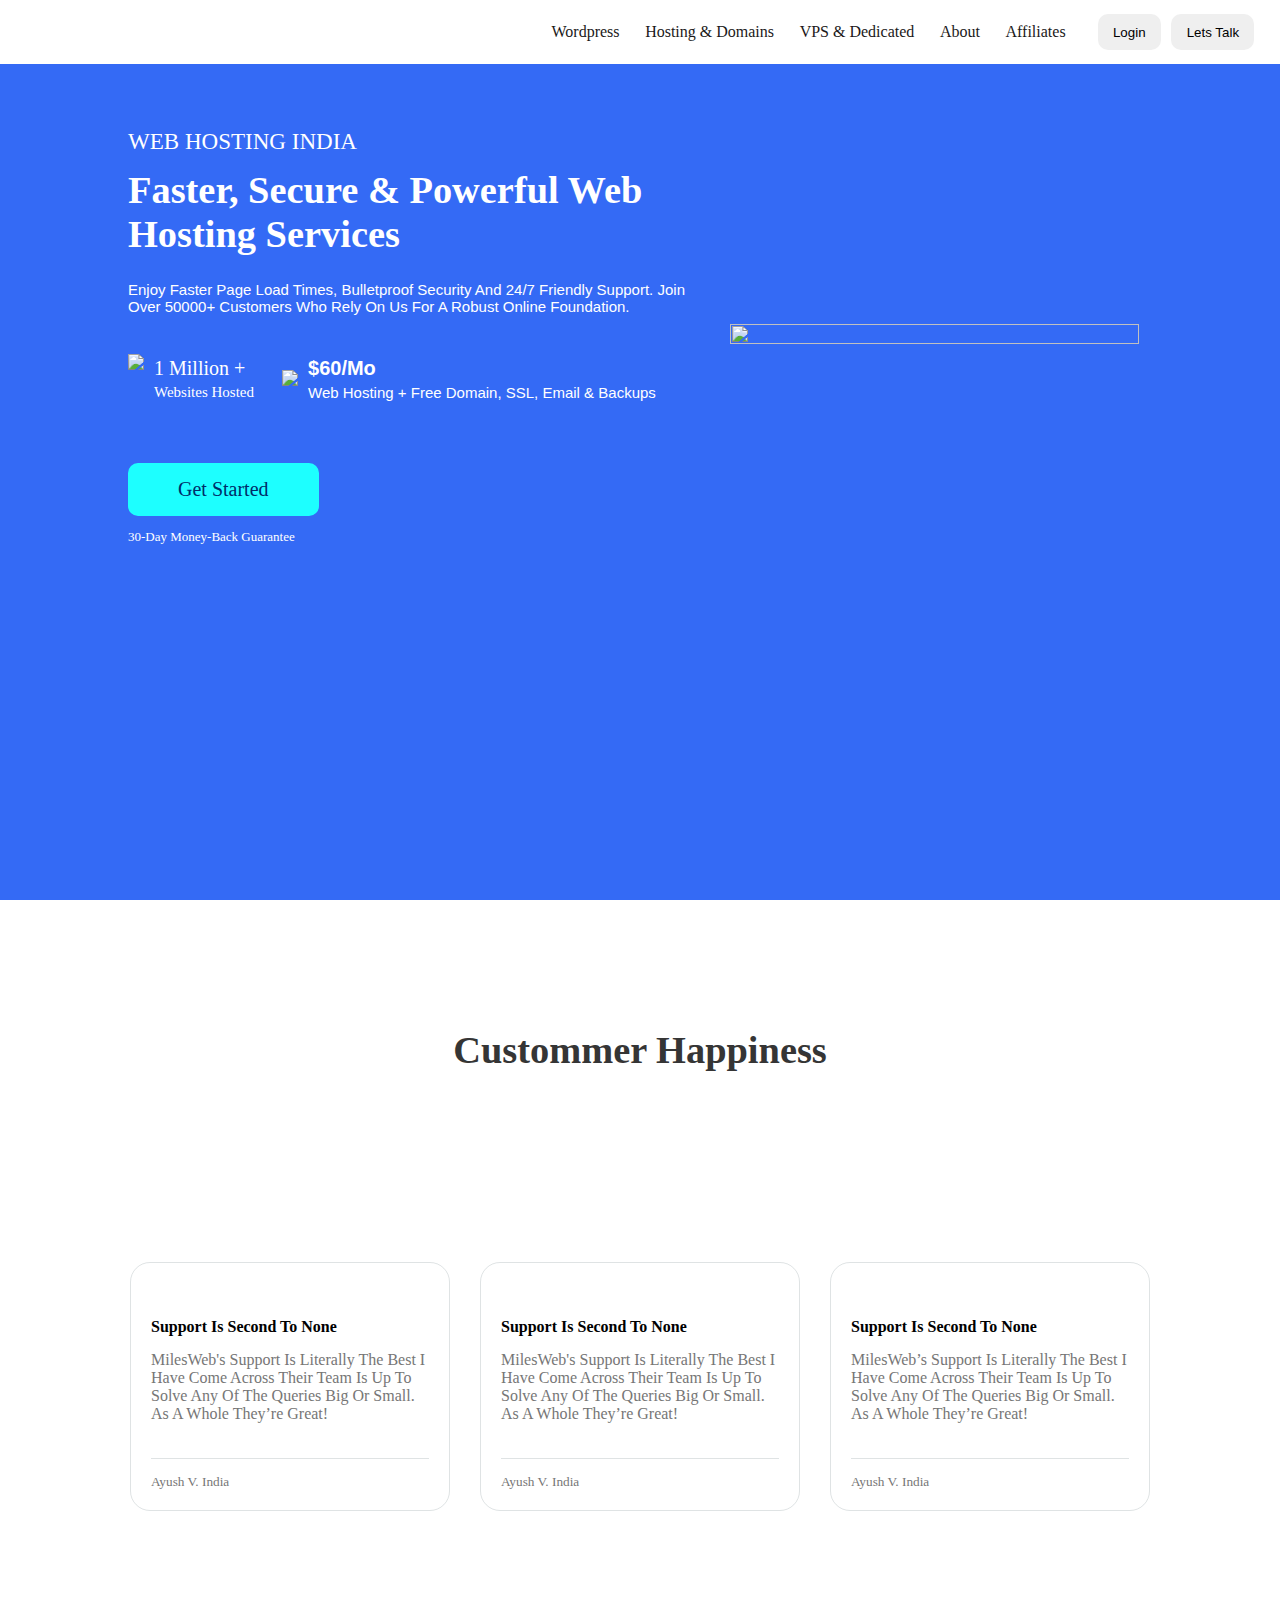
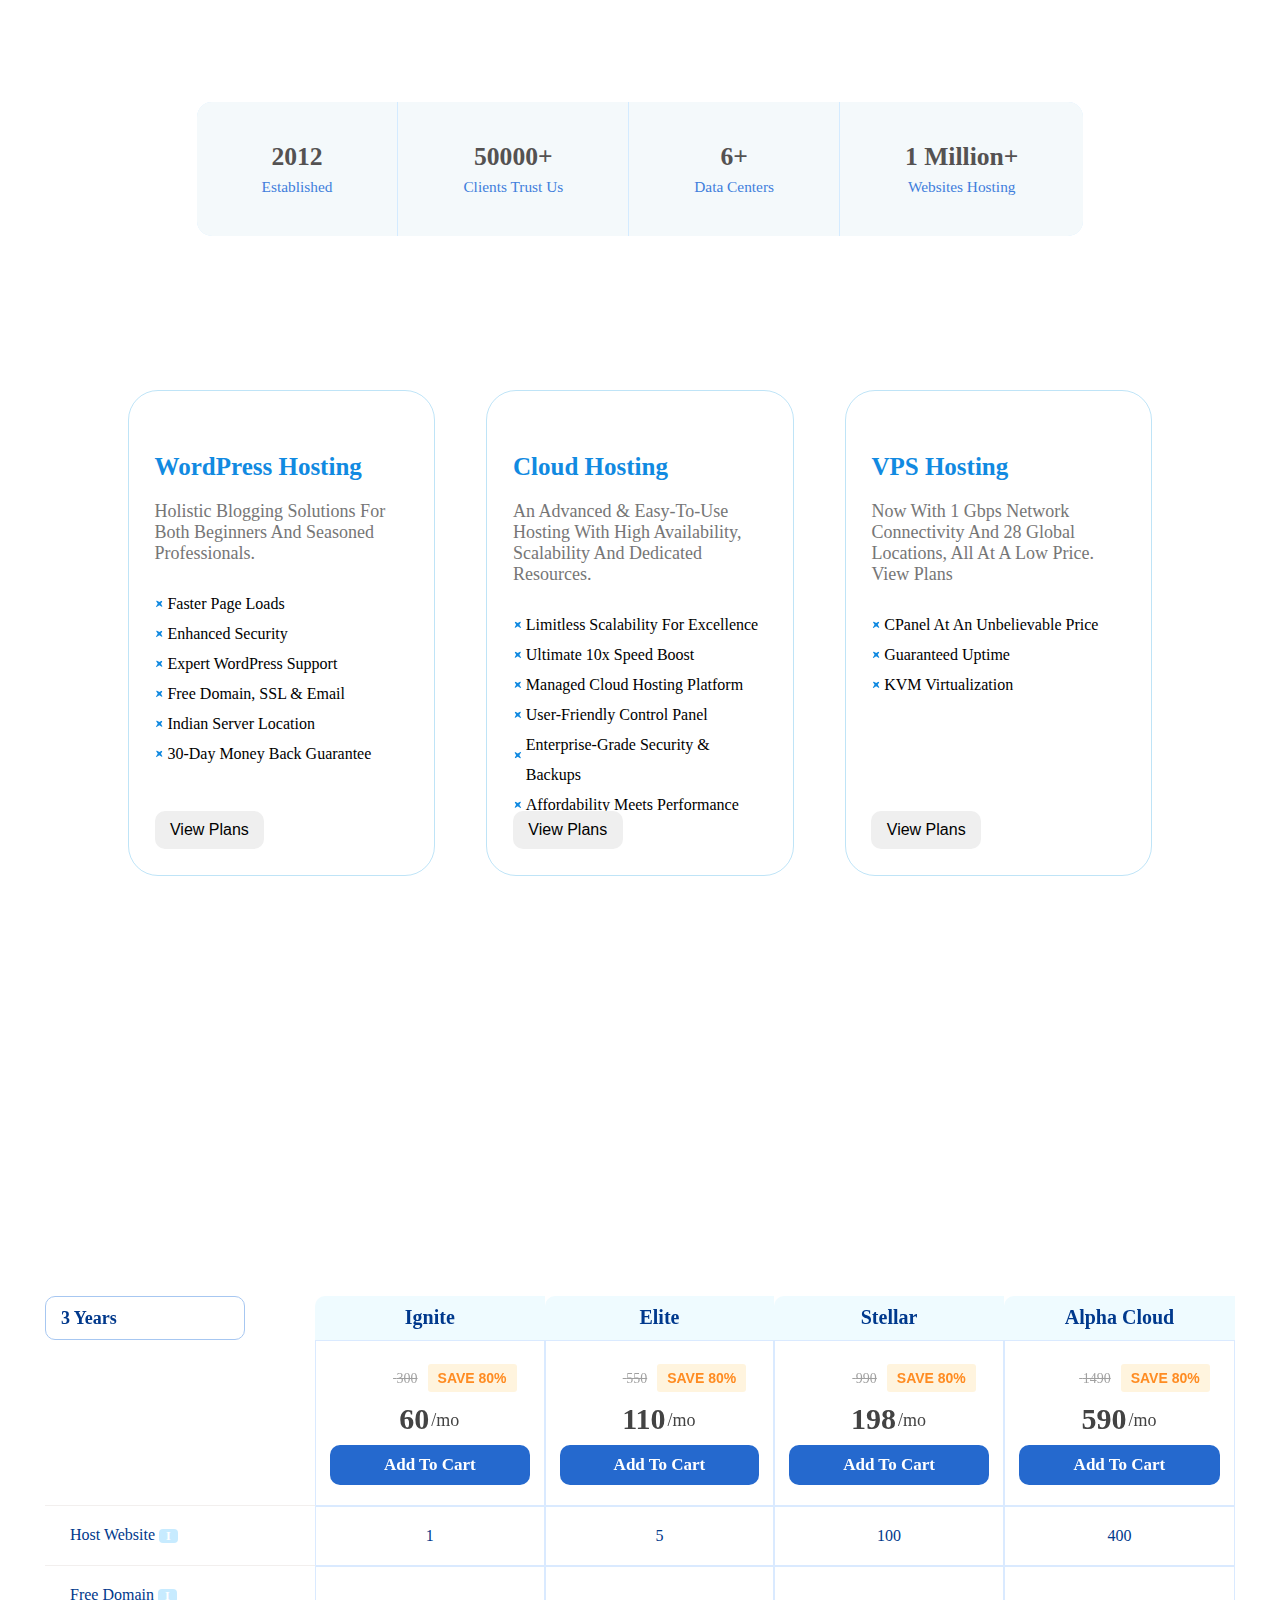
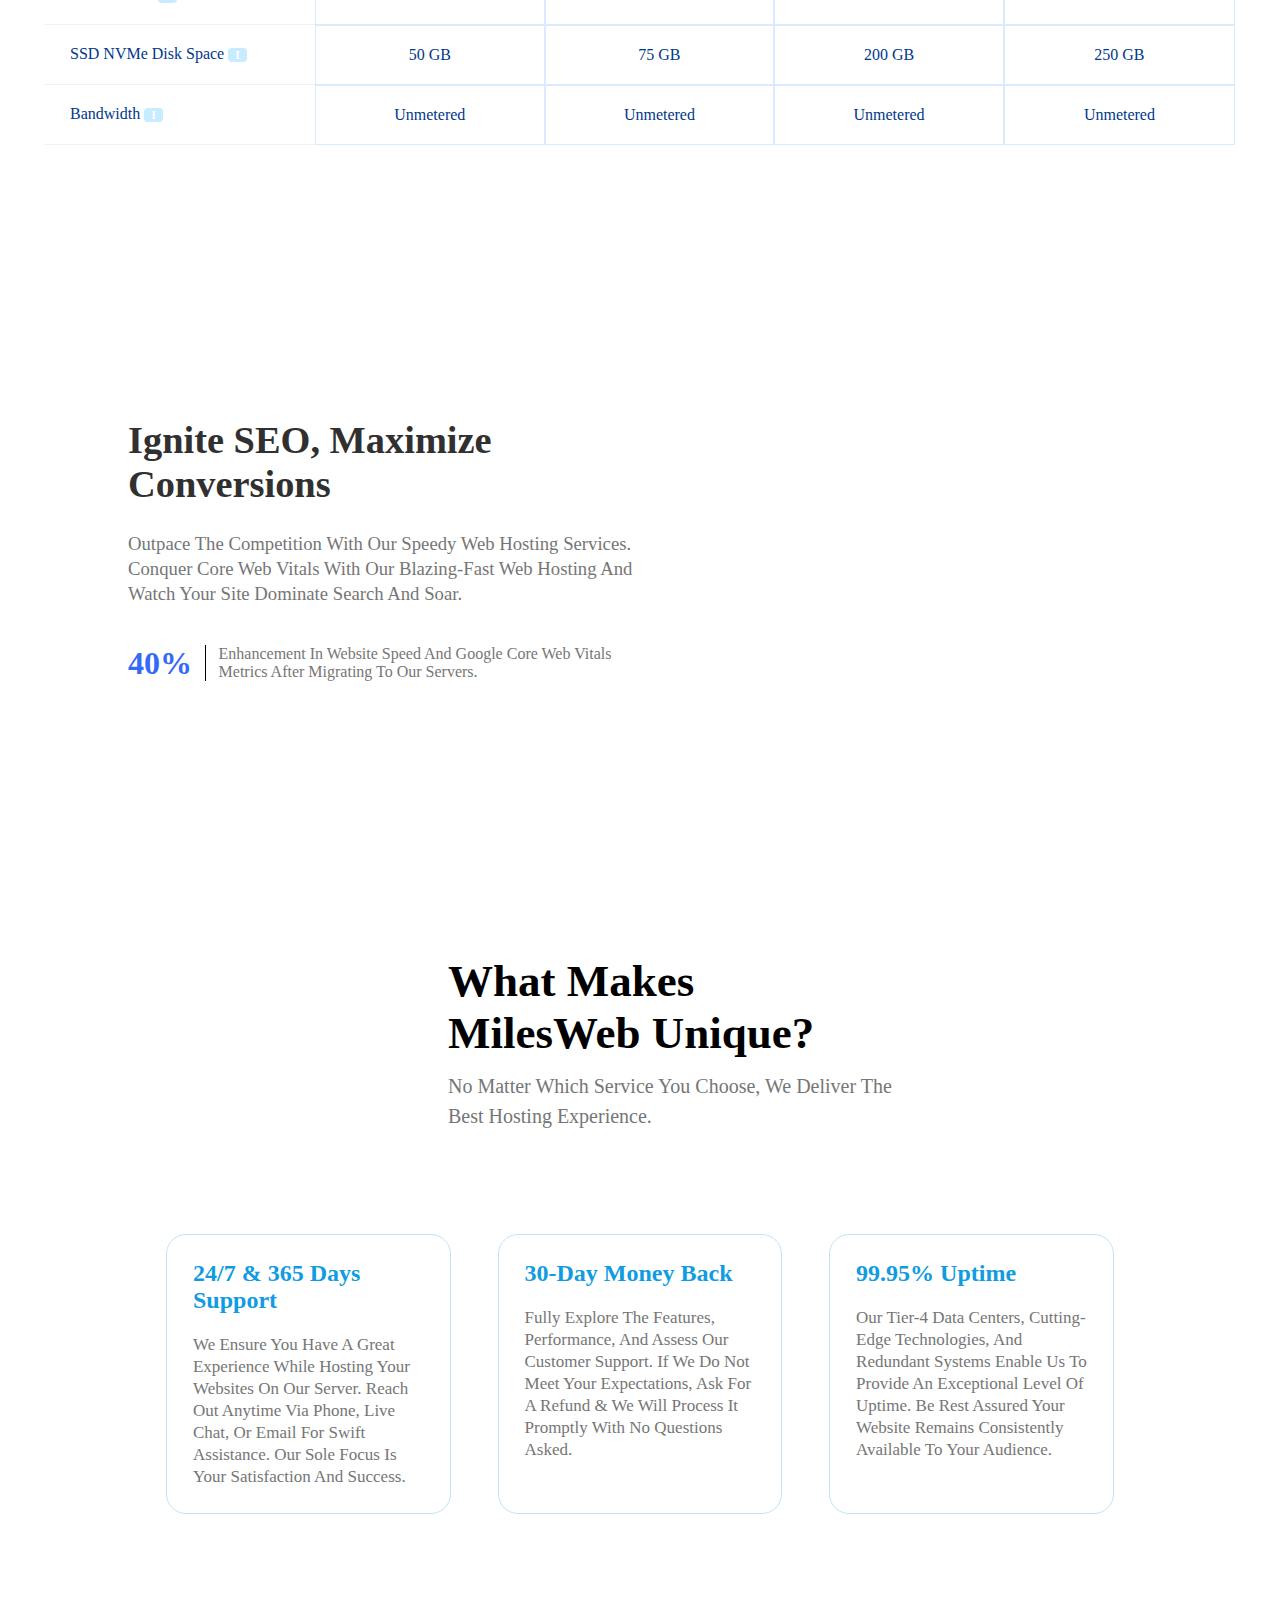
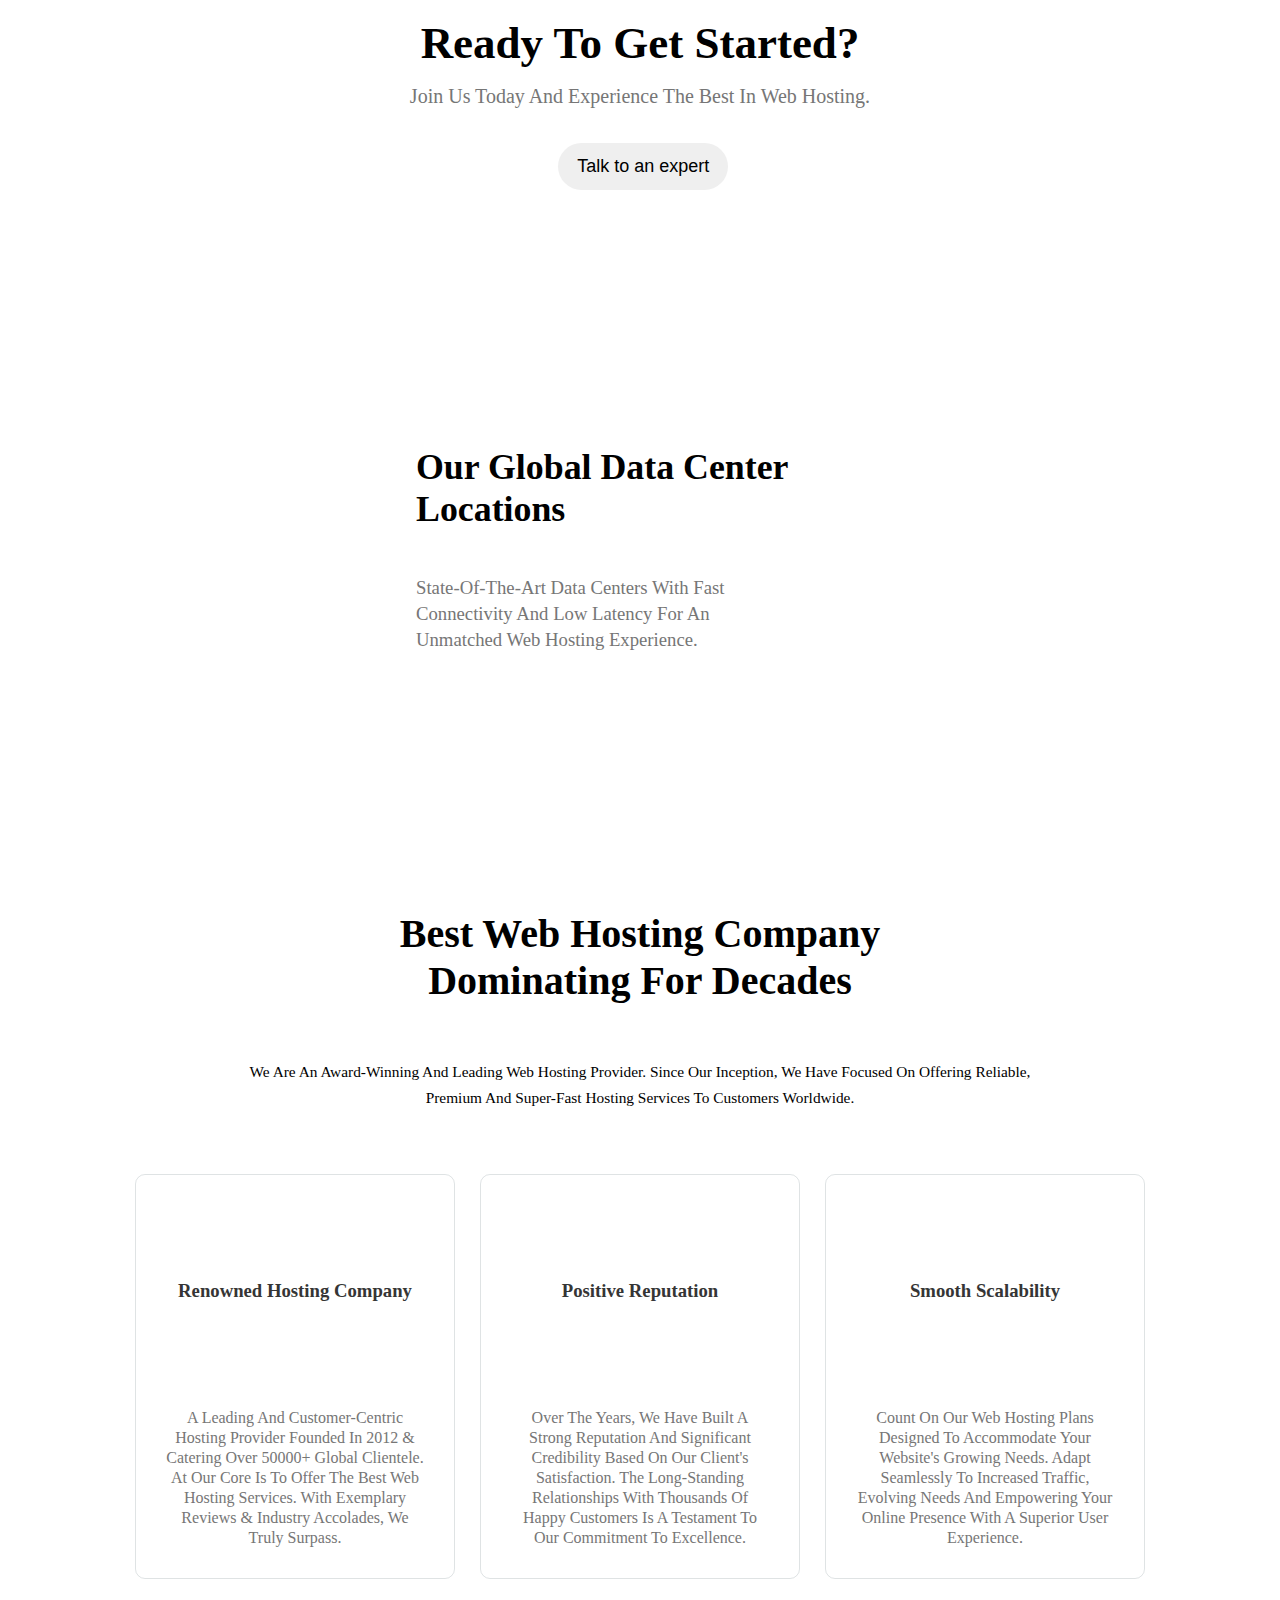
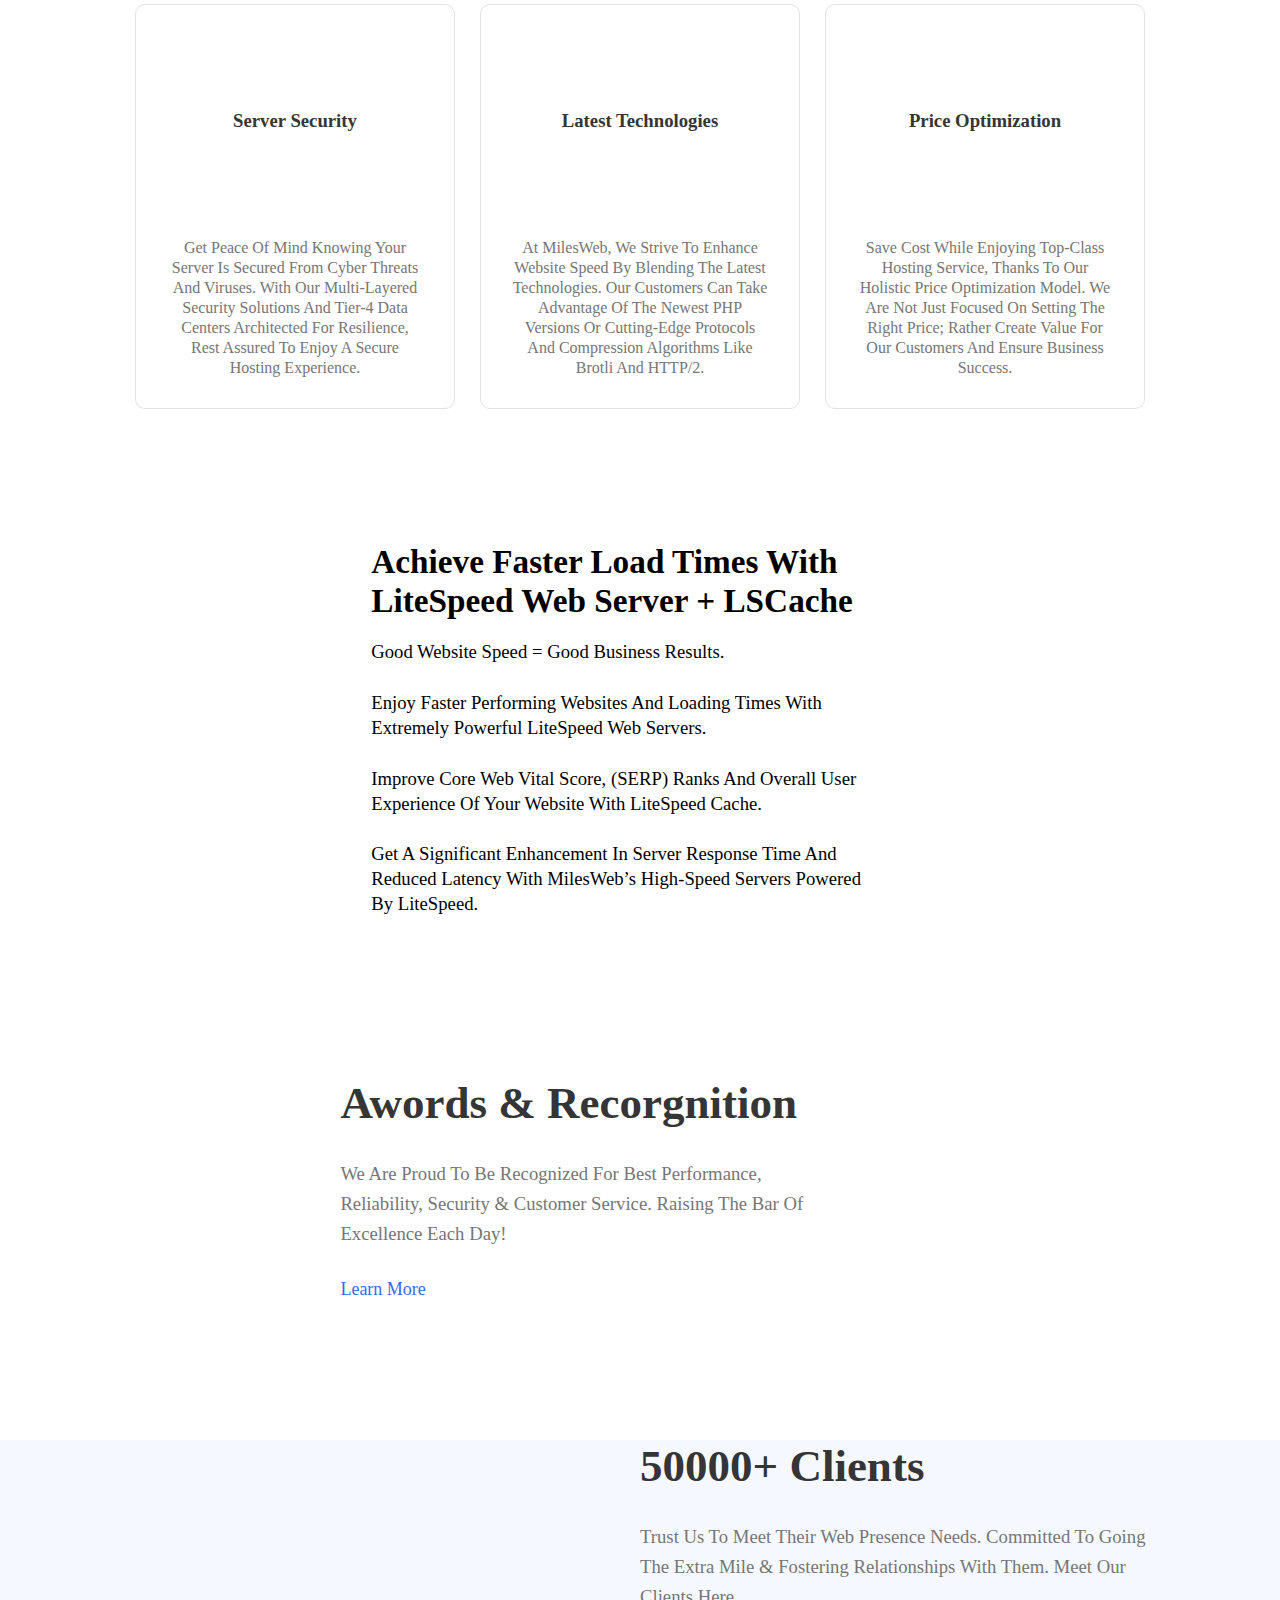
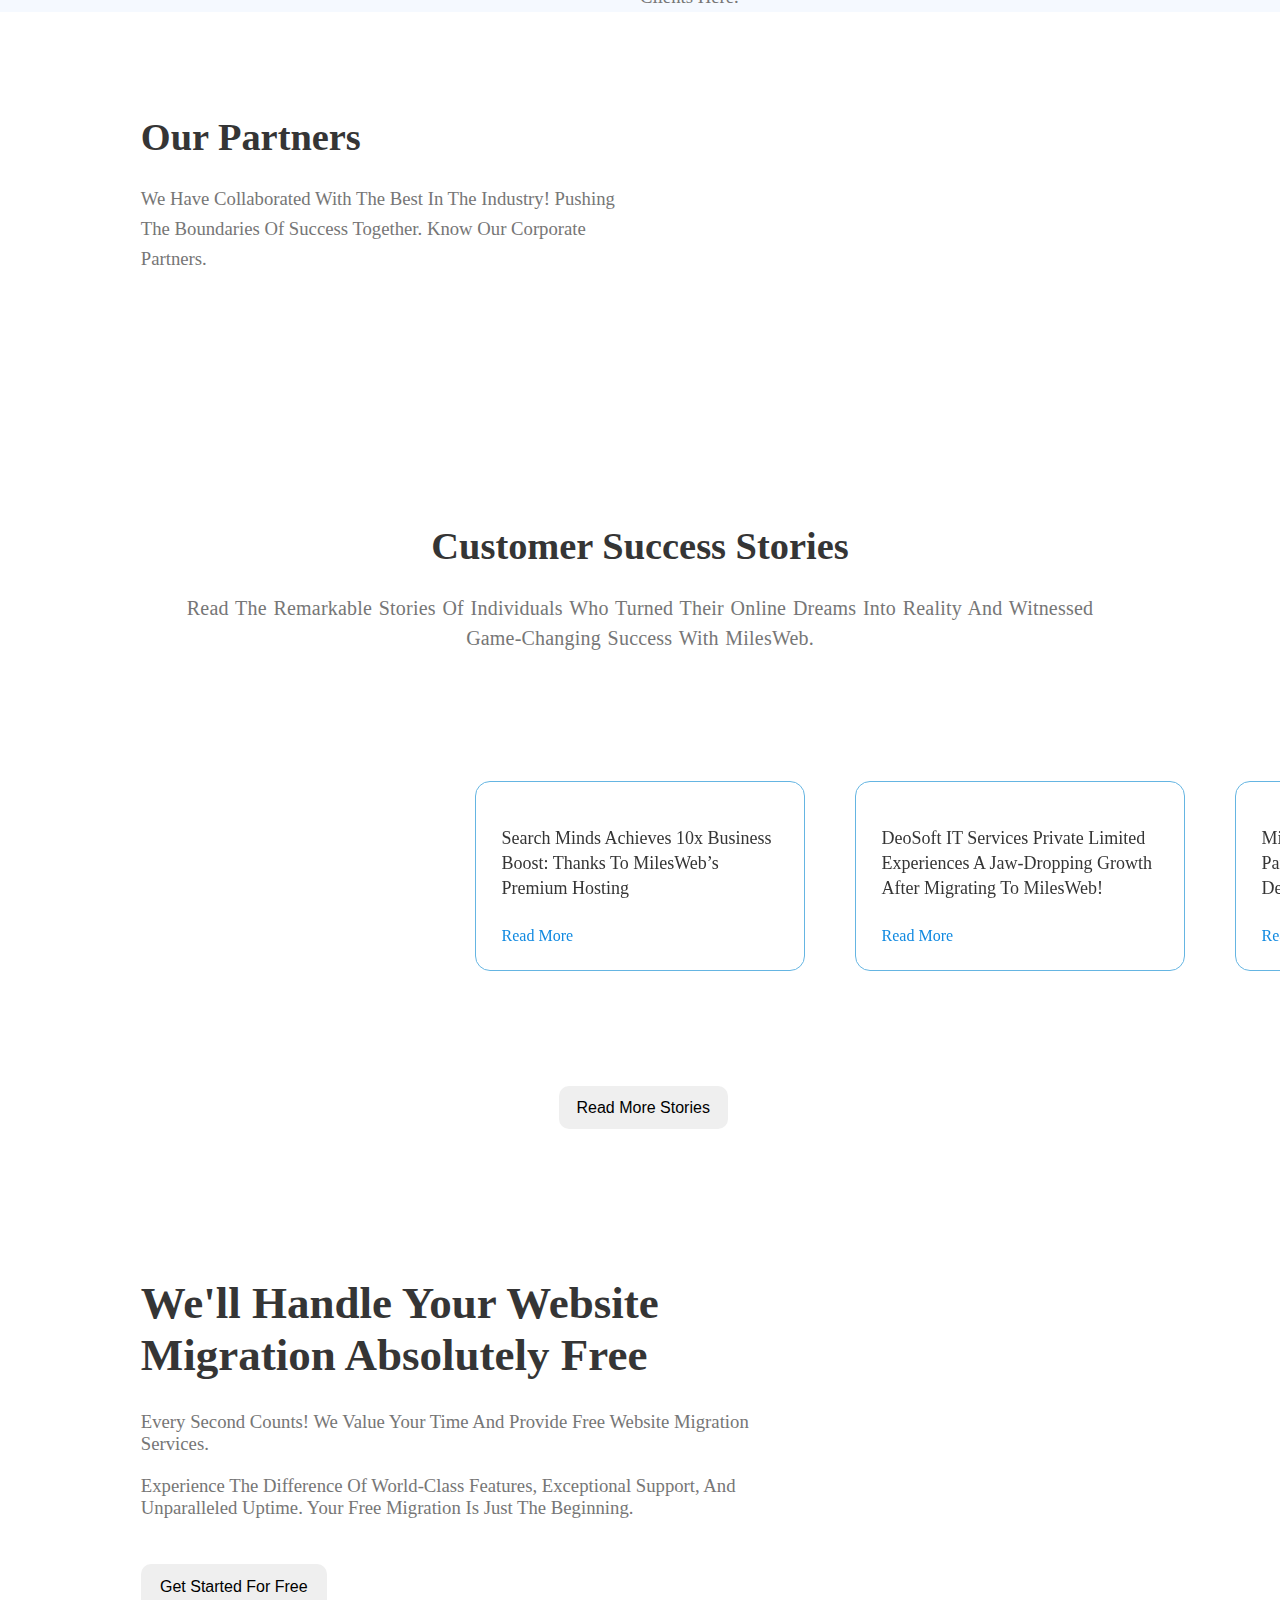
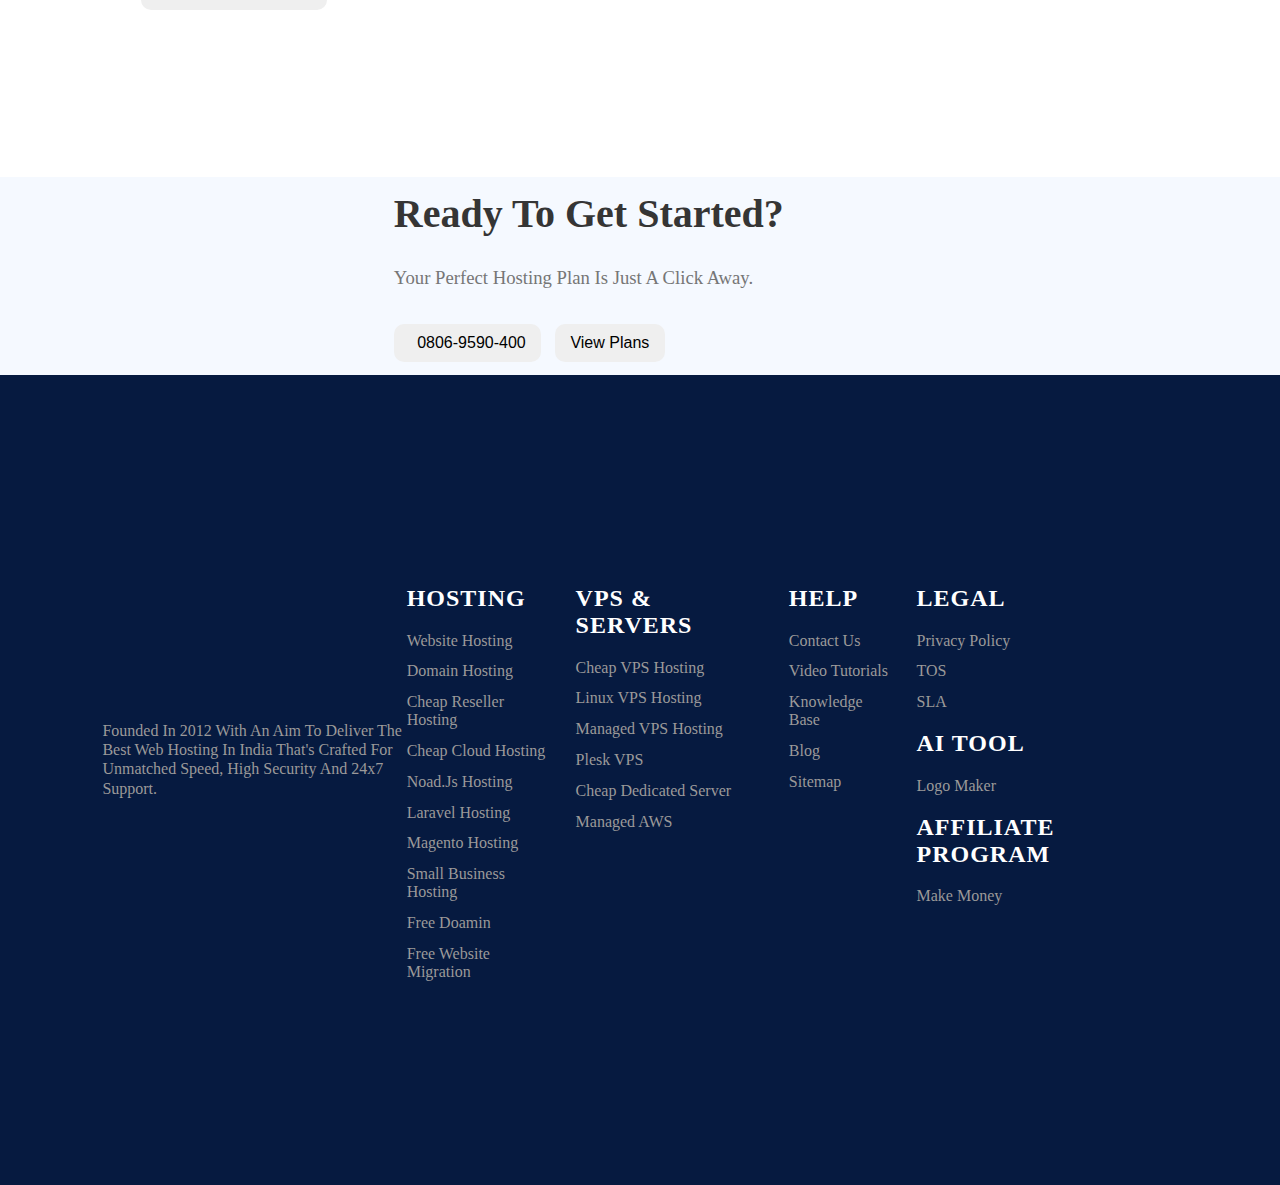
==== commit 0becd14d: "made the table again" ====
--- a/index.html
+++ b/index.html
@@ -1,298 +1,391 @@
 <!DOCTYPE html>
 <html lang="en">
-
-<head>
-    <meta charset="UTF-8">
-    <meta name="viewport" content="width=device-width, initial-scale=1.0">
-    <link rel="stylesheet" href="style.css">
-    <link rel="stylesheet" href="https://cdn.jsdelivr.net/npm/swiper@11/swiper-bundle.min.css" />
-    <link rel="stylesheet" href="https://cdnjs.cloudflare.com/ajax/libs/font-awesome/6.5.1/css/all.min.css"
-        integrity="sha512-DTOQO9RWCH3ppGqcWaEA1BIZOC6xxalwEsw9c2QQeAIftl+Vegovlnee1c9QX4TctnWMn13TZye+giMm8e2LwA=="
-        crossorigin="anonymous" referrerpolicy="no-referrer" />
+  <head>
+    <meta charset="UTF-8" />
+    <meta name="viewport" content="width=device-width, initial-scale=1.0" />
+    <link rel="stylesheet" href="styles/style.css" />
+    <link
+      rel="stylesheet"
+      href="https://cdn.jsdelivr.net/npm/swiper@11/swiper-bundle.min.css"
+    />
+    <link
+      rel="stylesheet"
+      href="https://cdnjs.cloudflare.com/ajax/libs/font-awesome/6.5.1/css/all.min.css"
+      integrity="sha512-DTOQO9RWCH3ppGqcWaEA1BIZOC6xxalwEsw9c2QQeAIftl+Vegovlnee1c9QX4TctnWMn13TZye+giMm8e2LwA=="
+      crossorigin="anonymous"
+      referrerpolicy="no-referrer"
+    />
 
     <title>milesWeb</title>
-</head>
-
-<body>
+  </head>
+
+  <body>
     <div class="main">
-
-        <div class="contact-page">
-            <div class="contact-left">
-                <div></div>
-                <h1>contact us</h1>
-                <p>Have Questions About Our Web Hosting Service? We'd Love to Answer!
-                    Fill in the details, and we'll get in touch.</p>
-
-                <h4>call us now</h4>
-                <h2>0806-9590-400</h2>
-            </div>
-            <div class="contact-right">
-                <div class="container">
-                    <form action="/submit_contact_form.php" method="post">
-                        <input type="text" id="name" name="name" placeholder="Name" required>
-            
-                        <input type="email" id="email" name="email" placeholder="Email" required>
-            
-                        <input type="tel" id="phone" name="phone" placeholder="Number" required>
-
-                        <input type="text" id="message" name="message" placeholder="Your message.." required>
-
-            
-                        <input type="submit" value="Submit">
-                    </form>
+      <div class="contact-page">
+        <div class="contact-left">
+          <div></div>
+          <h1>contact us</h1>
+          <p>
+            Have Questions About Our Web Hosting Service? We'd Love to Answer!
+            Fill in the details, and we'll get in touch.
+          </p>
+
+          <h4>call us now</h4>
+          <h2>0806-9590-400</h2>
+        </div>
+        <div class="contact-right">
+          <div class="container">
+            <form action="/submit_contact_form.php" method="post">
+              <input
+                type="text"
+                id="name"
+                name="name"
+                placeholder="Name"
+                required
+              />
+
+              <input
+                type="email"
+                id="email"
+                name="email"
+                placeholder="Email"
+                required
+              />
+
+              <input
+                type="tel"
+                id="phone"
+                name="phone"
+                placeholder="Number"
+                required
+              />
+
+              <input
+                type="text"
+                id="message"
+                name="message"
+                placeholder="Your message.."
+                required
+              />
+
+              <input type="submit" value="Submit" />
+            </form>
+          </div>
+        </div>
+      </div>
+
+      <div class="hosting-page fixed">
+        <div class="left">
+          <div class="left-left">
+            <h1>Hosting</h1>
+            <h2>Shared Hosting</h2>
+            <h2>cPanel Hosting</h2>
+            <h2>Cloud Hosting</h2>
+            <h1>Reseller</h1>
+            <h2>Reseller Hosting</h2>
+          </div>
+          <div class="left-right">
+            <h1>Domains & Emails</h1>
+            <h2>Domain Name Search</h2>
+            <h2>SSL Certificates</h2>
+            <h2>Google Workspace</h2>
+            <h2>SpamExperts</h2>
+          </div>
+        </div>
+        <div class="right">
+          <h1>Try Before You Buy!</h1>
+          <h3>Unbox The Cloud with a free trial</h3>
+          <h4>No commitment, no upfront costs - just 100% performance.</h4>
+          <button>apply for free trial</button>
+        </div>
+      </div>
+
+      <div class="vps-page fixed">
+        <div class="left">
+          <div class="left-left">
+            <h1>VPS</h1>
+            <h2>VPS Hosting</h2>
+            <h2>managed VPS hosting</h2>
+            <h2>windows VPS</h2>
+            <h2>cPanel</h2>
+            <h2>forex VPS</h2>
+            <h2>Cyberpanel VPS</h2>
+          </div>
+          <div class="left-right">
+            <h1>bare metel</h1>
+            <h2>dedicated services</h2>
+            <h2>GPU Services</h2>
+            <h2>colocation</h2>
+          </div>
+        </div>
+        <div class="right">
+          <h1>new launch</h1>
+          <h3>Multi-Cloud Platform</h3>
+          <h4>
+            Next-gen multi-cloud platform on top-class providers: DigitalOcean &
+            Vultr. Enjoy scalability, pay-as-you-go freedom and more.
+          </h4>
+          <button>pay for what you use</button>
+        </div>
+      </div>
+
+      <div class="about-page fixed">
+        <div class="left">
+          <div class="left-left">
+            <h1>about</h1>
+            <h2>company</h2>
+            <h2>client reviews</h2>
+            <h2>contact us</h2>
+          </div>
+          <div class="left-right">
+            <h1></h1>
+            <h2>clients' success stories</h2>
+            <h2>events</h2>
+          </div>
+        </div>
+        <div class="right">
+          <h1>since 2012</h1>
+          <h3>Your Trusted Indian Web Host!</h3>
+          <h4>
+            Powering over 1 million+ websites, 14321+ reviews and pillar in the
+            online success of 50000+ clients.
+          </h4>
+        </div>
+      </div>
+
+      <div class="nav">
+        <div class="logo">
+          <img
+            src="https://www.milesweb.in/img-assets/nav-menu-images/mw-logo.png"
+            onclick="window.location.href='index.html';"
+            alt=""
+          />
+        </div>
+
+        <div class="nav-content">
+          <a href="wordpress.html">Wordpress</a>
+          <a href="#" class="hosting-button">Hosting & Domains</a>
+          <a href="#" class="vps">VPS & Dedicated</a>
+          <a href="#" class="about">About</a>
+          <a href="#">Affiliates</a>
+          <div class="nav-button">
+            <button>Login</button>
+            <button class="contact-btn">Lets Talk</button>
+          </div>
+        </div>
+      </div>
+
+      <div class="banner-main">
+        <div class="banner-body">
+          <div class="banner-content">
+            <h2 class="content-1">WEB HOSTING INDIA</h2>
+            <h2 class="content-2">
+              Faster, Secure & Powerful Web Hosting Services
+            </h2>
+            <p class="guarantee">
+              Enjoy faster page load times, bulletproof security and 24/7
+              friendly support. Join over 50000+ customers who rely on us for a
+              robust online foundation.
+            </p>
+            <div class="mil-img-div">
+              <img
+                class="mil-img"
+                src="https://www.milesweb.in/img-assets/home-page/million-icon.png"
+              />
+              <div class="mil-img-text">
+                1 million +
+                <div class="footer-img">
+                  <p>Websites hosted</p>
                 </div>
-            </div>
-        </div>
-
-        <div class="hosting-page fixed">
-            <div class="left">
-                <div class="left-left">
-                    <h1>Hosting</h1>
-                    <h2>Shared Hosting</h2>
-                    <h2>cPanel Hosting</h2>
-                    <h2>Cloud Hosting</h2>
-                    <h1>Reseller</h1>
-                    <h2>Reseller Hosting</h2>
+              </div>
+              <div class="fire-text">
+                <img
+                  src="https://www.milesweb.in/img-assets/home-page/fire.png"
+                  class="mil-img"
+                />
+                <div class="fire-img-text">
+                  <p>$<b>60</b>/mo</p>
+                  <div class="footer-img">
+                    <p>Web Hosting + Free Domain, SSL, Email & Backups</p>
+                  </div>
                 </div>
-                <div class="left-right">
-                    <h1>Domains & Emails</h1>
-                    <h2>Domain Name Search</h2>
-                    <h2>SSL Certificates</h2>
-                    <h2>Google Workspace</h2>
-                    <h2>SpamExperts</h2>
+              </div>
+            </div>
+            <div class="outer-btn">
+              <div class="inner-btn">
+                <div class="btn-main">Get Started</div>
+                <div class="btn-footer">
+                  <p>30-day money-back guarantee</p>
                 </div>
-            </div>
-            <div class="right">
-                <h1>Try Before You Buy!</h1>
-                <h3>Unbox The Cloud with a free trial</h3>
-                <h4>No commitment, no upfront costs – just 100% performance.</h4>
-                <button>apply for free trial</button>
-            </div>
-
-        </div>
-
-        <div class="vps-page fixed">
-            <div class="left">
-                <div class="left-left">
-                    <h1>VPS</h1>
-                    <h2>VPS Hosting</h2>
-                    <h2>managed VPS hosting</h2>
-                    <h2>windows VPS</h2>
-                    <h2>cPanel</h2>
-                    <h2>forex VPS</h2>
-                    <h2>Cyberpanel VPS</h2>
-                </div>
-                <div class="left-right">
-                    <h1>bare metel</h1>
-                    <h2>dedicated services</h2>
-                    <h2>GPU Services</h2>
-                    <h2>colocation</h2>
-
-                </div>
-            </div>
-            <div class="right">
-                <h1>new launch</h1>
-                <h3>Multi-Cloud Platform</h3>
-                <h4>Next-gen multi-cloud platform on top-class providers: DigitalOcean & Vultr. Enjoy scalability,
-                    pay-as-you-go freedom and more.</h4>
-                <button>pay for what you use</button>
-            </div>
-
-        </div>
-
-        <div class="about-page fixed">
-            <div class="left">
-                <div class="left-left">
-                    <h1>about</h1>
-                    <h2>company</h2>
-                    <h2>client reviews</h2>
-                    <h2>contact us</h2>
-
-                </div>
-                <div class="left-right">
-                    <h1> </h1>
-                    <h2>clients' success stories</h2>
-                    <h2>events</h2>
-
-                </div>
-            </div>
-            <div class="right">
-                <h1>since 2012</h1>
-                <h3>Your Trusted Indian Web Host!</h3>
-                <h4>Powering over 1 million+ websites, 14321+ reviews and pillar in the online success of 50000+
-                    clients.</h4>
-            </div>
-        </div>
-
-        <div class="nav">
-            <div class="logo"><img src="/mw-logo.png" alt="">
-            </div>
-
-            <div class="nav-content">
-                <a href="#">Wordpress</a>
-                <a href="#" class="hosting-button">Hosting & Domains</a>
-                <a href="#" class="vps">VPS & Dedicated</a>
-                <a href="#" class="about">About</a>
-                <a href="#">Affiliates</a>
-                <div class="nav-button">
-                    <button>Login</button>
-                    <button class="contact-btn">Lets Talk</button>
-                </div>
-            </div>
-        </div>
-
-        <div class="banner-main">
-            <div class="banner-body">
-                <div class="banner-content">
-                    <h2 class="content-1">WEB HOSTING INDIA</h2>
-                    <h2 class="content-2">Faster, Secure & Powerful Web Hosting Services</h2>
-                    <p class="guarantee">Enjoy faster page load times, bulletproof security and 24/7 friendly support.
-                        Join
-                        over 50000+ customers who rely on us for a robust online foundation.</p>
-                    <div class="mil-img-div"><img class="mil-img" src="million-icon.png">
-                        <div class="mil-img-text">
-                            1 million +
-                            <div class="footer-img">
-                                <p>Websites hosted</p>
-                            </div>
-                        </div>
-                        <div class="fire-text">
-                            <img src="fire.png" class="mil-img">
-                            <div class="fire-img-text">
-                                <p>$<b>60</b>/mo</p>
-                                <div class="footer-img">
-                                    <p>Web Hosting + Free Domain, SSL, Email & Backups</p>
-                                </div>
-                            </div>
-                        </div>
-                    </div>
-                    <div class="outer-btn">
-                        <div class="inner-btn">
-                            <div class="btn-main">Get Started</div>
-                            <div class="btn-footer">
-                                <p>30-day money-back guarantee</p>
-                            </div>
-                        </div>
-                    </div>
-                </div>
-                <div class="banner-main-img">
-                    <img class="banner-img" src="12yearsofMilesWeb.png" alt="">
-                </div>
-            </div>
-        </div>
-
-
-        <div class="review-container">
-            <h1>custommer happiness</h1>
+              </div>
+            </div>
+          </div>
+          <div class="banner-main-img">
+            <img
+              class="banner-img"
+              src="https://www.milesweb.in/img-assets/home-page/12yearsofMilesWeb.png"
+              alt=""
+            />
+          </div>
+        </div>
+      </div>
+
+      <div class="review-container">
+        <h1>custommer happiness</h1>
         <div class="review-page">
-            <div class="review-cards">
-                <div class="review-top">
-                    <img src="https://www.milesweb.in/img-assets/home-page/hostadvice.png" alt="">
-                    <img src="https://www.milesweb.in/img-assets/home-page/google-rating.png" alt="">
-                </div>
-                <div class="review-middle">
-                    <h4>Support is Second to None</h4>
-                    <p>MilesWeb’s support is literally the best I have come across Their team is up to solve any of the queries big or small. As a whole they’re great!</p>
-                </div>
-                <div class="review-bottom">
-                    <h5>ayush V. India</h5>
-                </div>
-            </div>
-
-            <div class="review-cards">
-                <div class="review-top">
-                    <img src="https://www.milesweb.in/img-assets/home-page/hostadvice.png" alt="">
-                    <img src="https://www.milesweb.in/img-assets/home-page/google-rating.png" alt="">
-                </div>
-                <div class="review-middle">
-                    <h4>Support is Second to None</h4>
-                    <p>MilesWeb’s support is literally the best I have come across Their team is up to solve any of the queries big or small. As a whole they’re great!</p>
-                </div>
-                <div class="review-bottom">
-                    <h5>ayush V. India</h5>
-                </div>
-            </div>
-
-            <div class="review-cards">
-                <div class="review-top">
-                    <img src="https://www.milesweb.in/img-assets/home-page/hostadvice.png" alt="">
-                    <img src="https://www.milesweb.in/img-assets/home-page/google-rating.png" alt="">
-                </div>
-                <div class="review-middle">
-                    <h4>Support is Second to None</h4>
-                    <p>MilesWeb’s support is literally the best I have come across Their team is up to solve any of the queries big or small. As a whole they’re great!</p>
-                </div>
-                <div class="review-bottom">
-                    <h5>ayush V. India</h5>
-                </div>
-            </div>  
+          <div class="review-cards">
+            <div class="review-top">
+              <img
+                src="https://www.milesweb.in/img-assets/home-page/hostadvice.png"
+                alt=""
+              />
+              <img
+                src="https://www.milesweb.in/img-assets/home-page/google-rating.png"
+                alt=""
+              />
+            </div>
+            <div class="review-middle">
+              <h4>Support is Second to None</h4>
+              <p>
+                MilesWeb's support is literally the best I have come across
+                Their team is up to solve any of the queries big or small. As a
+                whole they’re great!
+              </p>
+            </div>
+            <div class="review-bottom">
+              <h5>ayush V. India</h5>
+            </div>
+          </div>
+
+          <div class="review-cards">
+            <div class="review-top">
+              <img
+                src="https://www.milesweb.in/img-assets/home-page/hostadvice.png"
+                alt=""
+              />
+              <img
+                src="https://www.milesweb.in/img-assets/home-page/google-rating.png"
+                alt=""
+              />
+            </div>
+            <div class="review-middle">
+              <h4>Support is Second to None</h4>
+              <p>
+                MilesWeb's support is literally the best I have come across
+                Their team is up to solve any of the queries big or small. As a
+                whole they’re great!
+              </p>
+            </div>
+            <div class="review-bottom">
+              <h5>ayush V. India</h5>
+            </div>
+          </div>
+
+          <div class="review-cards">
+            <div class="review-top">
+              <img
+                src="https://www.milesweb.in/img-assets/home-page/hostadvice.png"
+                alt=""
+              />
+              <img
+                src="https://www.milesweb.in/img-assets/home-page/google-rating.png"
+                alt=""
+              />
+            </div>
+            <div class="review-middle">
+              <h4>Support is Second to None</h4>
+              <p>
+                MilesWeb’s support is literally the best I have come across
+                Their team is up to solve any of the queries big or small. As a
+                whole they’re great!
+              </p>
+            </div>
+            <div class="review-bottom">
+              <h5>ayush V. India</h5>
+            </div>
+          </div>
         </div>
 
         <div class="review-box">
-            <span>
-                <h2>2012</h2>
-                <h4>established</h4>
-            </span> 
-            
-            <span>
-                <h2>50000+</h2>
-                <h4>clients trust us</h4>
-            </span>
-            
-            <span>
-                <h2>6+</h2>
-                <h4>data centers</h4>
-            </span>
-            
-            <span>
-                <h2>1 million+</h2>
-                <h4>websites hosting</h4>
-            </span>
-        </div>
-
-        </div>
-
-        <div class="hosting-plans">
-            <div class="plans-container">
-                <div class="plans-cards">
-                    <img src="https://www.milesweb.in/img-assets/home-page/wordpress_hosting.png" alt="">
-                    <h1>WordPress Hosting</h1>
-                    <h3>Holistic blogging solutions for both beginners and seasoned professionals.</h3>
-                    <p>faster page loads</p>
-                    <p>enhanced security</p>
-                    <p>Expert WordPress Support</p>
-                    <p>Free Domain, SSL & Email</p>
-                    <p>Indian Server Location</p>
-                    <p>30-Day Money Back Guarantee</p>
-                    <button>view plans</button>
-                </div>
-                <div class="plans-cards">
-                    <img src="https://www.milesweb.in/img-assets/home-page/cloud-hosting.png" alt="">
-                    <h1>cloud hosting</h1>
-                    <h3>An advanced & easy-to-use hosting with high availability, scalability and dedicated resources.</h3>
-                    <p>Limitless Scalability for Excellence</p>
-                    <p>Ultimate 10x Speed Boost</p>
-                    <p>Managed Cloud Hosting Platform</p>
-                    <p>User-Friendly Control Panel</p>
-                    <p>Enterprise-Grade Security & Backups</p>
-                    <p>Affordability Meets Performance</p>
-                    <button>view plans</button>
-                </div>
-                <div class="plans-cards">
-                    <img src="https://www.milesweb.in/img-assets/home-page/vps-hosting.png" alt="">
-                    <h1>VPS Hosting</h1>
-                    <h3>Now with 1 Gbps network connectivity and 28 Global locations, all at a low price.
-                        View Plans</h3>
-                    <p>cPanel at an Unbelievable Price</p>
-                    <p>Guaranteed Uptime</p>
-                    <p>KVM Virtualization</p>
-                    <button>view plans</button>
-                </div>
-            </div>
-        </div>
-
-
-        <div class="bodywrap">
+          <span>
+            <h2>2012</h2>
+            <h4>established</h4>
+          </span>
+
+          <span>
+            <h2>50000+</h2>
+            <h4>clients trust us</h4>
+          </span>
+
+          <span>
+            <h2>6+</h2>
+            <h4>data centers</h4>
+          </span>
+
+          <span>
+            <h2>1 million+</h2>
+            <h4>websites hosting</h4>
+          </span>
+        </div>
+      </div>
+
+      <div class="hosting-plans">
+        <div class="plans-container">
+          <div class="plans-cards">
+            <img
+              src="https://www.milesweb.in/img-assets/home-page/wordpress_hosting.png"
+              alt=""
+            />
+            <h1>WordPress Hosting</h1>
+            <h3>
+              Holistic blogging solutions for both beginners and seasoned
+              professionals.
+            </h3>
+            <p>faster page loads</p>
+            <p>enhanced security</p>
+            <p>Expert WordPress Support</p>
+            <p>Free Domain, SSL & Email</p>
+            <p>Indian Server Location</p>
+            <p>30-Day Money Back Guarantee</p>
+            <button>view plans</button>
+          </div>
+          <div class="plans-cards">
+            <img
+              src="https://www.milesweb.in/img-assets/home-page/cloud-hosting.png"
+              alt=""
+            />
+            <h1>cloud hosting</h1>
+            <h3>
+              An advanced & easy-to-use hosting with high availability,
+              scalability and dedicated resources.
+            </h3>
+            <p>Limitless Scalability for Excellence</p>
+            <p>Ultimate 10x Speed Boost</p>
+            <p>Managed Cloud Hosting Platform</p>
+            <p>User-Friendly Control Panel</p>
+            <p>Enterprise-Grade Security & Backups</p>
+            <p>Affordability Meets Performance</p>
+            <button>view plans</button>
+          </div>
+          <div class="plans-cards">
+            <img
+              src="https://www.milesweb.in/img-assets/home-page/vps-hosting.png"
+              alt=""
+            />
+            <h1>VPS Hosting</h1>
+            <h3>
+              Now with 1 Gbps network connectivity and 28 Global locations, all
+              at a low price. View Plans
+            </h3>
+            <p>cPanel at an Unbelievable Price</p>
+            <p>Guaranteed Uptime</p>
+            <p>KVM Virtualization</p>
+            <button>view plans</button>
+          </div>
+        </div>
+      </div>
+
+      <!-- <div class="bodywrap">
             <div class="plans-main">
                 <h1>Choose Your Web Hosting Plan</h1>
                 <table class="plan-table">
@@ -449,348 +542,779 @@
                     </tbody>
                 </table>
             </div>
-        </div>
-
-        <div class="page4">
-            <div class="page4-left">
-                <h1>Ignite SEO, Maximize Conversions</h1>
-            <h3>Outpace the competition with our speedy web hosting services. Conquer Core Web Vitals with our blazing-fast web hosting and watch your site dominate search and soar.</h3>
-            <div class="percentage">
-                <span>40%</span>
-                <p>Enhancement in website speed and Google Core Web Vitals metrics after migrating to our servers.</p>
-            </div>
-            </div>
-
-            <div class="page4-right">
-                <img src="https://www.milesweb.in/img-assets/section/boosted-performance.png" alt="">
-            </div>
-        </div>
-
-        <div class="page5">
-          <div class="page5-top">
-            <div class="page5-left">
-                <img src="https://www.milesweb.in/img-assets/img-jan23/priority-support.png" alt="">
-            </div>
-
-            <div class="page5-right">
-                <h1>What Makes MilesWeb Unique?</h1>
-                <h3>No matter which service you choose, we deliver the best hosting experience.</h3>
-            </div>
-          </div>
-
-          <div class="page5-bottom">
-            <div class="page5-cards">
-                <h2>24/7 & 365 Days Support</h2>
-                <p>We ensure you have a great experience while hosting your websites on our server. Reach out anytime via phone, live chat, or email for swift assistance. Our sole focus is your satisfaction and success.</p>
-            </div>
-            <div class="page5-cards">
-                <h2>30-Day Money Back</h2>
-                <p>Fully explore the features, performance, and assess our customer support. If we do not meet your expectations, ask for a refund & we will process it promptly with no questions asked.</p>
-            </div>
-            <div class="page5-cards">
-                <h2>99.95% Uptime</h2>
-                <p>Our Tier-4 data centers, cutting-edge technologies, and redundant systems enable us to provide an exceptional level of uptime. Be rest assured your website remains consistently available to your audience.</p>
-            </div>
-          </div>
-
-          <div class="page5-contact">
-            <h1>ready to get started?</h1>
-            <h3>join us today and experience the best in web hosting.</h3>
-            <button>Talk to an expert</button>
-          </div>
-        </div>
-
-        <div class="page6">
-            <div class="page6-left">
-                <h1>our global data center locations</h1>
-                <h3>State-of-the-art data centers with fast connectivity and low latency for an unmatched web hosting experience.</h3>
-            </div>
-
-            <div class="page6-right">
-                <img src="https://www.milesweb.in/img-assets/maps/global-data-center-locations.png" alt="">
-            </div>
-        </div>
-
-        <div class="page7">
-            <h1>Best Web Hosting Company Dominating for Decades</h1>
-            <p>We are an award-winning and leading web hosting provider. Since our inception, we have focused on offering reliable, premium and super-fast hosting services to customers worldwide.</p>
-            <div class="page7-box">
-                <div class="page7-cards">
-                    <img src="https://www.milesweb.in/img-assets/img-jan23/hosting-company/year-of-experience.png" alt="">
-                    <h3>Renowned Hosting Company</h3>
-                    <h4>A leading and customer-centric hosting provider founded in 2012 & catering over 50000+ global clientele. At our core is to offer the best web hosting services. With exemplary reviews & industry accolades, we truly surpass.</h4>
-                </div>
-                <div class="page7-cards">
-                    <img src="https://www.milesweb.in/img-assets/img-jan23/hosting-company/positive-reputation.png" alt="">
-                    <h3>Positive Reputation</h3>
-                    <h4>Over the years, we have built a strong reputation and significant credibility based on our client's satisfaction. The long-standing relationships with thousands of happy customers is a testament to our commitment to excellence.</h4>
-                </div>
-                <div class="page7-cards">
-                    <img src="https://www.milesweb.in/img-assets/img-jan23/hosting-company/scalablity.png" alt="">
-                    <h3>Smooth Scalability</h3>
-                    <h4>Count on our web hosting plans designed to accommodate your website's growing needs. Adapt seamlessly to increased traffic, evolving needs and empowering your online presence with a superior user experience.</h4>
-                </div>
-            </div>
-            <div class="page7-box">
-                <div class="page7-cards">
-                    <img src="https://www.milesweb.in/img-assets/img-jan23/hosting-company/server-security.png" alt="">
-                    <h3>Server Security</h3>
-                    <h4>Get peace of mind knowing your server is secured from cyber threats and viruses. With our multi-layered security solutions and Tier-4 data centers architected for resilience, rest assured to enjoy a secure hosting experience.</h4>
-                </div>
-                <div class="page7-cards">
-                    <img src="https://www.milesweb.in/img-assets/img-jan23/hosting-company/latest-tech.png" alt="">
-                    <h3>Latest Technologies</h3>
-                    <h4>At MilesWeb, we strive to enhance website speed by blending the latest technologies. Our customers can take advantage of the newest PHP versions or cutting-edge protocols and compression algorithms like Brotli and HTTP/2.</h4>
-                </div>
-                <div class="page7-cards">
-                    <img src="https://www.milesweb.in/img-assets/img-jan23/hosting-company/price-optimization-rupee.png" alt="">
-                    <h3>Price Optimization</h3>
-                    <h4>Save cost while enjoying top-class hosting service, thanks to our holistic price optimization model. We are not just focused on setting the right price; rather create value for our customers and ensure business success.</h4>
-                </div>
-            </div>
-        </div>
-
-
-        <div class="page8">
-            <div class="page8-left">
-                <h1>Achieve Faster Load Times with LiteSpeed Web Server + LSCache</h1>
-                <h3>Good website speed = good business results.</h3>
-                <h3>Enjoy faster performing websites and loading times with extremely powerful LiteSpeed Web servers.</h3>
-                <h3>Improve core web vital score, (SERP) ranks and overall user experience of your website with LiteSpeed Cache.</h3>
-                <h3>Get a significant enhancement in server response time and reduced latency with MilesWeb’s high-speed servers powered by LiteSpeed.</h3>
-            </div>
-            <div class="page8-right">
-                <img src="https://www.milesweb.in/img-assets/home-page/website-speed.png" alt="">
-            </div>
-        </div>
-
-
-        <div class="domain-name-page">
-        </div>
-
-        <div class="awards-page">
-            <div class="awards-page-left">
-                <h1>awords & recorgnition</h1>
-                <h3>We are proud to be recognized for Best Performance, Reliability, Security & Customer Service. Raising the bar of excellence each day!</h3>
-                <a href="#">learn more</a>
-            </div>
-
-            <img src="https://www.milesweb.in/img-assets/home-page/awards-recognition.png" alt="">
-        </div>
-
-
-        <div class="clients-page">
-            <img src="https://www.milesweb.in/img-assets/home-page/clients.png" alt="">
-
-            <div class="clients-right">
-                <h1>50000+ Clients</h1>
-                <h3>Trust us to meet their web presence needs. Committed to going the extra mile & fostering relationships with them. Meet our clients here.</h3>
-            </div>
-        </div>
-
-
-
-        <div class="partners">
-
-           <div class="partners-text">
-            <h1>our partners</h1>
-            <h3>We have collaborated with the best in the industry! Pushing the boundaries of success together. Know our corporate partners.</h3>
-           </div>
-
-            <div class="loop">
-               <div class="moving-text">
-                <img src="https://versa-networks.com/images/logos/logo-aws.png" alt="">
-                <img src="https://i.pinimg.com/originals/a3/25/c3/a325c3ebd161403a8fce5645c2c5f4d9.png" alt="">
-                <img src="https://doc.bitninja.io/img/logo.png" alt="">
-                <img src="https://th.bing.com/th/id/OIP.mlbmqpT0PXlDtfOrG5nvRwAAAA?rs=1&pid=ImgDetMain" alt="">
-                <img src="https://www.cloudfest.com/usa/wp-content/uploads/sites/7/2023/05/monarx.png" alt="">
-                <img src="https://www.nodewing.com/assets/images/full_technical_specifications_da.png" alt="">
-                <img src="https://companies.naukri.com/yotta-dev/wp-content/uploads/sites/31375/2019/12/yotta-logo-blue.png" alt="">
-                <img src="https://seeklogo.com/images/C/ctrls-logo-91A87A133B-seeklogo.com.png" alt="">
-                <img src="https://th.bing.com/th/id/OIP.sM9ka1wOe6D7qGGn3eexhQHaB6?rs=1&pid=ImgDetMain" alt="">
-                <img src="https://res.cloudinary.com/tehinnernets/image/upload/q_60,h_160/jaysylvester.com/case-studies/Linode/Linode-logo.png" alt="">
-                <img src="https://hostedfire.com/wp-content/uploads/2020/09/softaculous.png" alt="">
-                <img src="https://fouredge.se/wp-content/uploads/2018/04/microsoft-spla-partner-logo-1600x676.png" alt="">
-                <img src="https://logodownload.org/wp-content/uploads/2014/04/hp-logo-0.png" alt="">
-                <img src="https://th.bing.com/th/id/R.6e76cacbf7811e7bb39528a3ea305f1c?rik=w9QbcqJSasLx1g&riu=http%3a%2f%2fwww.cetel.com.pl%2fwp-content%2fuploads%2f2016%2f05%2fDell-Logo.svg_.png&ehk=drctHNiPo3KObyyAulRSvPkxHh6fThAqQG5a%2bh1DjFM%3d&risl=&pid=ImgRaw&r=0" alt="">
-                <img src="https://versa-networks.com/images/logos/logo-aws.png" alt="">
-                <img src="https://i.pinimg.com/originals/a3/25/c3/a325c3ebd161403a8fce5645c2c5f4d9.png" alt="">
-                <img src="https://doc.bitninja.io/img/logo.png" alt="">
-                <img src="https://th.bing.com/th/id/OIP.mlbmqpT0PXlDtfOrG5nvRwAAAA?rs=1&pid=ImgDetMain" alt="">
-                <img src="https://www.cloudfest.com/usa/wp-content/uploads/sites/7/2023/05/monarx.png" alt="">
-                <img src="https://www.nodewing.com/assets/images/full_technical_specifications_da.png" alt="">
-                <img src="https://companies.naukri.com/yotta-dev/wp-content/uploads/sites/31375/2019/12/yotta-logo-blue.png" alt="">
-                <img src="https://seeklogo.com/images/C/ctrls-logo-91A87A133B-seeklogo.com.png" alt="">
-                <img src="https://th.bing.com/th/id/OIP.sM9ka1wOe6D7qGGn3eexhQHaB6?rs=1&pid=ImgDetMain" alt="">
-                <img src="https://res.cloudinary.com/tehinnernets/image/upload/q_60,h_160/jaysylvester.com/case-studies/Linode/Linode-logo.png" alt="">
-                <img src="https://hostedfire.com/wp-content/uploads/2020/09/softaculous.png" alt="">
-                <img src="https://fouredge.se/wp-content/uploads/2018/04/microsoft-spla-partner-logo-1600x676.png" alt="">
-                <img src="https://logodownload.org/wp-content/uploads/2014/04/hp-logo-0.png" alt="">
-                <img src="https://th.bing.com/th/id/R.6e76cacbf7811e7bb39528a3ea305f1c?rik=w9QbcqJSasLx1g&riu=http%3a%2f%2fwww.cetel.com.pl%2fwp-content%2fuploads%2f2016%2f05%2fDell-Logo.svg_.png&ehk=drctHNiPo3KObyyAulRSvPkxHh6fThAqQG5a%2bh1DjFM%3d&risl=&pid=ImgRaw&r=0" alt="">
-                
-               </div>
-            </div>
-        </div>
-
-        <div class="stories-page">
-
-            <h1>Customer Success Stories</h1>
-            <p>Read the remarkable stories of individuals who turned their online dreams into reality and witnessed game-changing success with MilesWeb.</p>
-
-            <div class="swiper mySwiper">
-                <div class="swiper-wrapper">
-                  <div class="swiper-slide">
-                    <img src="https://www.milesweb.in/img-assets/home-page/milesweb-client-review-jaydev-solanki.png" alt="">
-                    <h3>Search Minds Achieves 10x Business Boost: Thanks to MilesWeb’s Premium Hosting</h3>
-                    <a href="#">read more</a>
+        </div> -->
+      <div class="table-main">
+        <div class="table-final">
+          <table class="main-table">
+            <thead class="stickyhead">
+              <tr class="main-plans-detail">
+                <th class="drop-years">
+                  <div class="drop">
+                    <div class="final-drop" id="dropdwn">
+                      3 years
+                      <span class=".drp"
+                        ><i class="fa-solid fa-caret-down"></i
+                      ></span>
+                    </div>
+                    <div class="data-drop">
+                      <div class="drop-wrapper" id="tyr">3 Years</div>
+                      <div class="drop-wrapper" id="oyr">1 Year</div>
+                      <div class="drop-wrapper" id="mnt">Monthly</div>
+                    </div>
                   </div>
-                  <div class="swiper-slide">
-                    <img src="https://www.milesweb.in/img-assets/home-page/milesweb-client-review-deo-kumar-singh.png" alt="">
-                    <h3>DeoSoft IT Services Private Limited Experiences a Jaw-Dropping Growth after Migrating to MilesWeb!</h3>
-                    <a href="#">read more</a>
+                </th>
+                <th class="plan-name">Ignite</th>
+                <th class="plan-name">Elite</th>
+                <th class="plan-name">Stellar</th>
+                <th class="plan-name">Alpha Cloud</th>
+              </tr>
+              <tr class="plans-final">
+                <td class="empty"></td>
+                <td class="plan-prices">
+                  <div class="plan-body">
+                    <div class="strike-money">
+                      <span class="rups"
+                        ><i class="fa-solid fa-indian-rupee-sign"></i
+                      ></span>
+                      <span class="strike">300</span>
+                    </div>
+                    <div class="saving-money">SAVE 80%</div>
+                    <div class="current-money">
+                      <span class="rups-real"
+                        ><i class="fa-solid fa-indian-rupee-sign"></i></span
+                      ><span class="money-real">60</span>
+                      <span class="money-month">/mo</span>
+                    </div>
+                    <div class="atoc"><a class="atoc-btn">Add to Cart</a></div>
                   </div>
-                  <div class="swiper-slide">
-                    <img src="https://www.milesweb.in/img-assets/home-page/milesweb-client-review-gaurav-patil.png" alt="">
-                    <h3>MilesWeb – Just the Right Hosting Partner for Gaurav’s Web Development Agency</h3>
-                    <a href="#">read more</a>
+                </td>
+                <td class="plan-prices">
+                  <div class="plan-body">
+                    <div class="strike-money">
+                      <span class="rups"
+                        ><i class="fa-solid fa-indian-rupee-sign"></i
+                      ></span>
+                      <span class="strike">550</span>
+                    </div>
+                    <div class="saving-money">SAVE 80%</div>
+                    <div class="current-money">
+                      <span class="rups-real"
+                        ><i class="fa-solid fa-indian-rupee-sign"></i></span
+                      ><span class="money-real">110</span>
+                      <span class="money-month">/mo</span>
+                    </div>
+                    <div class="atoc"><a class="atoc-btn">Add to Cart</a></div>
                   </div>
-                  <div class="swiper-slide">
-                    <img src="https://www.milesweb.in/blog/wp-content/uploads/2023/11/milesweb-client-review-abhay-sonak-300x167.png" alt="">
-                    <h3>NetPreneur With MilesWeb’s Collaboration: Visions Digital Marketing Mastery For All</h3>
-                    <a href="#">read more</a>
+                </td>
+                <td class="plan-prices">
+                  <div class="plan-body">
+                    <div class="strike-money">
+                      <span class="rups"
+                        ><i class="fa-solid fa-indian-rupee-sign"></i
+                      ></span>
+                      <span class="strike">990</span>
+                    </div>
+                    <div class="saving-money">SAVE 80%</div>
+                    <div class="current-money">
+                      <span class="rups-real"
+                        ><i class="fa-solid fa-indian-rupee-sign"></i></span
+                      ><span class="money-real">198</span>
+                      <span class="money-month">/mo</span>
+                    </div>
+                    <div class="atoc"><a class="atoc-btn">Add to Cart</a></div>
                   </div>
-                  <div class="swiper-slide">
-                    <img src="https://www.milesweb.in/blog/wp-content/uploads/2023/10/pristine-academy-300x167.png" alt="">
-                    <h3>MilesWeb Empowering Pristine Academy’s Educational Outreach During the Pandemic</h3>
-                    <a href="#">read more</a>
+                </td>
+                <td class="plan-prices">
+                  <div class="plan-body">
+                    <div class="strike-money">
+                      <span class="rups"
+                        ><i class="fa-solid fa-indian-rupee-sign"></i
+                      ></span>
+                      <span class="strike">1490</span>
+                    </div>
+                    <div class="saving-money">SAVE 80%</div>
+                    <div class="current-money">
+                      <span class="rups-real"
+                        ><i class="fa-solid fa-indian-rupee-sign"></i></span
+                      ><span class="money-real">590</span>
+                      <span class="money-month">/mo</span>
+                    </div>
+                    <div class="atoc"><a class="atoc-btn">Add to Cart</a></div>
                   </div>
-                  <div class="swiper-slide">
-                    <img src="https://www.milesweb.in/blog/wp-content/uploads/2023/10/milesweb-client-review-saket-joshi-300x167.png" alt="">
-                    <h3>Smijay Technologies: Increasing Tech Adaptation Demands A Strong Web Hosting Provider</h3>
-                    <a href="#">read more</a>
-                  </div>
-                  <div class="swiper-slide">
-                    <img src="https://www.milesweb.in/blog/wp-content/uploads/2023/10/milesweb-client-review-ayush-verma-300x169.png" alt="">
-                    <h3>MilesWeb Anchors The Growth Of GreenSupply Agro Pvt. Ltd. With Robust Hosting</h3>
-                    <a href="#">read more</a>
-                  </div>
-                  <div class="swiper-slide">
-                    <img src="https://www.milesweb.in/blog/wp-content/uploads/2023/09/milesweb-client-review-rohan-verma-300x167.png" alt="">
-                    <h3>Educating Thousands of Students in Over 100+ Countries, Saugat Academy Scores High with MilesWeb’s Hosting</h3>
-                    <a href="#">read more</a>
-                  </div>
-                  <div class="swiper-slide">
-                    <img src="https://www.milesweb.in/blog/wp-content/uploads/2023/09/milesweb-hosting-client-review-deo-kumar-singh-300x167.png" alt="">
-                    <h3>Deosoft IT Services Private Limited Experiences a Jaw-Dropping Growth after Migrating to MilesWeb!</h3>
-                    <a href="#">read more</a>
-                  </div>
-                </div>
-            </div>
-
-            <button>read more stories</button>
-            
-        </div>
-
-        <div class="get-started-page">
-            <div class="get-started-left">
-                <h1>We'll Handle Your Website Migration Absolutely Free</h1>
-                <h3>Every second counts! We value your time and provide free website migration services.</h3>
-                <h3>Experience the difference of world-class features, exceptional support, and unparalleled uptime. Your free migration is just the beginning.</h3>
-                <button>get started for free</button>
-            </div>
-            <img src="https://www.milesweb.in/img-assets/home-page/migration.png" alt="">
-        </div>
-
-
-        <div class="faq">
-        </div>
-
-        <div class="last-page">
-            <div class="last-left">
-                <h1>Ready to Get Started?</h1>
-                <h3>Your perfect hosting plan is just a click away.</h3>
-                <div class="buttons">
-                    <button><i class="fa-solid fa-phone"></i>0806-9590-400</button>
-                    <button>view plans</button>
-                </div>
-            </div>
-            <img src="https://www.milesweb.in/img-assets/section/how-we-may-help-you.png" alt="">
-        </div>
-
-        <div class="final-page">
-            <div class="final-left">
-                <img src="https://www.milesweb.in/img-assets/logo/logo-white.png" alt="">
-                <p>Founded in 2012 with an aim to deliver the best web hosting in India that's crafted for unmatched speed, high security and 24x7 support.</p>
-               <div class="final-image">
-                <img src="https://www.milesweb.in/img-assets/g2-small-business.png" alt="">
-                <img src="https://www.milesweb.in/img-assets/g2-fastest.png" alt="">
-                <img src="https://www.milesweb.in/img-assets/g2-winter.png" alt="">
-               </div>
-                <div class="social">
-                    <i class="fa-brands fa-facebook"></i>
-                    <i class="fa-brands fa-x-twitter"></i>
-                    <i class="fa-brands fa-linkedin"></i>
-                    <i class="fa-brands fa-instagram"></i>
-                    <i class="fa-brands fa-youtube"></i>
-                </div>
-            </div>
-
-            <div class="final-right">
-                <div class="final-one">
-                    <h2>hosting</h2>
-                    <h4>website hosting</h4>
-                    <h4>domain hosting</h4>
-                    <h4>cheap reseller hosting</h4>
-                    <h4>cheap cloud hosting</h4>
-                    <h4>noad.js hosting</h4>
-                    <h4>laravel hosting</h4>
-                    <h4>magento hosting</h4>
-                    <h4>small business hosting</h4>
-                    <h4>free doamin</h4>
-                    <h4>free website migration</h4>
-                </div>
-                <div class="final-two">
-                    <h2>VPS & servers</h2>
-                    <h4>Cheap VPS Hosting</h4>
-                    <h4>Linux VPS Hosting</h4>
-                    <h4>Managed VPS Hosting</h4>
-                    <h4>Plesk VPS</h4>
-                    <h4>Cheap Dedicated Server</h4>
-                    <h4>Managed AWS</h4>
-                </div>
-                <div class="final-three">
-                    <h2>help</h2>
-                    <h4>contact us</h4>
-                    <h4>video tutorials</h4>
-                    <h4>knowledge base</h4>
-                    <h4>blog</h4>
-                    <h4>sitemap</h4>
-                </div>
-                <div class="final-four">
-                    <h2>legal</h2>
-                    <h4>privacy policy</h4>
-                    <h4>TOS</h4>
-                    <h4>SLA</h4>
-
-                    <h2>AI tool</h2>
-                    <h4>logo maker</h4>
-
-                    <h2>affiliate program</h2>
-                    <h4>make money</h4>
-                </div>
-
-            </div>
-
-        </div>
-
-
+                </td>
+              </tr>
+            </thead>
+            <tbody>
+              <tr>
+                <td>
+                  Host Website
+                  <span
+                    class="fe-icon-circle"
+                    rel="tooltip"
+                    title="The number of websites that you can host in your web hosting account."
+                    >i</span
+                  >
+                </td>
+                <td>1</td>
+                <td>5</td>
+                <td>100</td>
+                <td>400</td>
+              </tr>
+              <tr>
+                <td>
+                  Free Domain
+                  <span
+                    class="fe-icon-circle"
+                    rel="tooltip"
+                    title="The number of websites that you can host in your web hosting account."
+                    >i</span
+                  >
+                </td>
+                <td class="cross"><i class="fa-solid fa-xmark"></i></td>
+                <td class="cross"><i class="fa-solid fa-xmark"></i></td>
+                <td class="tick"><i class="fa-solid fa-check"></i></td>
+                <td class="tick"><i class="fa-solid fa-check"></i></td>
+              </tr>
+              <tr>
+                <td>
+                  SSD NVMe Disk Space
+                  <span
+                    class="fe-icon-circle"
+                    rel="tooltip"
+                    title="The number of websites that you can host in your web hosting account."
+                    >i</span
+                  >
+                </td>
+                <td>50 GB</td>
+                <td>75 GB</td>
+                <td>200 GB</td>
+                <td>250 GB</td>
+              </tr>
+              <tr>
+                <td>
+                  Bandwidth
+                  <span
+                    class="fe-icon-circle"
+                    rel="tooltip"
+                    title="The number of websites that you can host in your web hosting account."
+                    >i</span
+                  >
+                </td>
+                <td>Unmetered</td>
+                <td>Unmetered</td>
+                <td>Unmetered</td>
+                <td>Unmetered</td>
+              </tr>
+            </tbody>
+          </table>
+        </div>
+      </div>
+
+      <div class="page4">
+        <div class="page4-left">
+          <h1>Ignite SEO, Maximize Conversions</h1>
+          <h3>
+            Outpace the competition with our speedy web hosting services.
+            Conquer Core Web Vitals with our blazing-fast web hosting and watch
+            your site dominate search and soar.
+          </h3>
+          <div class="percentage">
+            <span>40%</span>
+            <p>
+              Enhancement in website speed and Google Core Web Vitals metrics
+              after migrating to our servers.
+            </p>
+          </div>
+        </div>
+
+        <div class="page4-right">
+          <img
+            src="https://www.milesweb.in/img-assets/section/boosted-performance.png"
+            alt=""
+          />
+        </div>
+      </div>
+
+      <div class="page5">
+        <div class="page5-top">
+          <div class="page5-left">
+            <img
+              src="https://www.milesweb.in/img-assets/img-jan23/priority-support.png"
+              alt=""
+            />
+          </div>
+
+          <div class="page5-right">
+            <h1>What Makes MilesWeb Unique?</h1>
+            <h3>
+              No matter which service you choose, we deliver the best hosting
+              experience.
+            </h3>
+          </div>
+        </div>
+
+        <div class="page5-bottom">
+          <div class="page5-cards">
+            <h2>24/7 & 365 Days Support</h2>
+            <p>
+              We ensure you have a great experience while hosting your websites
+              on our server. Reach out anytime via phone, live chat, or email
+              for swift assistance. Our sole focus is your satisfaction and
+              success.
+            </p>
+          </div>
+          <div class="page5-cards">
+            <h2>30-Day Money Back</h2>
+            <p>
+              Fully explore the features, performance, and assess our customer
+              support. If we do not meet your expectations, ask for a refund &
+              we will process it promptly with no questions asked.
+            </p>
+          </div>
+          <div class="page5-cards">
+            <h2>99.95% Uptime</h2>
+            <p>
+              Our Tier-4 data centers, cutting-edge technologies, and redundant
+              systems enable us to provide an exceptional level of uptime. Be
+              rest assured your website remains consistently available to your
+              audience.
+            </p>
+          </div>
+        </div>
+
+        <div class="page5-contact">
+          <h1>ready to get started?</h1>
+          <h3>join us today and experience the best in web hosting.</h3>
+          <button>Talk to an expert</button>
+        </div>
+      </div>
+
+      <div class="page6">
+        <div class="page6-left">
+          <h1>our global data center locations</h1>
+          <h3>
+            State-of-the-art data centers with fast connectivity and low latency
+            for an unmatched web hosting experience.
+          </h3>
+        </div>
+
+        <div class="page6-right">
+          <img
+            src="https://www.milesweb.in/img-assets/maps/global-data-center-locations.png"
+            alt=""
+          />
+        </div>
+      </div>
+
+      <div class="page7">
+        <h1>Best Web Hosting Company Dominating for Decades</h1>
+        <p>
+          We are an award-winning and leading web hosting provider. Since our
+          inception, we have focused on offering reliable, premium and
+          super-fast hosting services to customers worldwide.
+        </p>
+        <div class="page7-box">
+          <div class="page7-cards">
+            <img
+              src="https://www.milesweb.in/img-assets/img-jan23/hosting-company/year-of-experience.png"
+              alt=""
+            />
+            <h3>Renowned Hosting Company</h3>
+            <h4>
+              A leading and customer-centric hosting provider founded in 2012 &
+              catering over 50000+ global clientele. At our core is to offer the
+              best web hosting services. With exemplary reviews & industry
+              accolades, we truly surpass.
+            </h4>
+          </div>
+          <div class="page7-cards">
+            <img
+              src="https://www.milesweb.in/img-assets/img-jan23/hosting-company/positive-reputation.png"
+              alt=""
+            />
+            <h3>Positive Reputation</h3>
+            <h4>
+              Over the years, we have built a strong reputation and significant
+              credibility based on our client's satisfaction. The long-standing
+              relationships with thousands of happy customers is a testament to
+              our commitment to excellence.
+            </h4>
+          </div>
+          <div class="page7-cards">
+            <img
+              src="https://www.milesweb.in/img-assets/img-jan23/hosting-company/scalablity.png"
+              alt=""
+            />
+            <h3>Smooth Scalability</h3>
+            <h4>
+              Count on our web hosting plans designed to accommodate your
+              website's growing needs. Adapt seamlessly to increased traffic,
+              evolving needs and empowering your online presence with a superior
+              user experience.
+            </h4>
+          </div>
+        </div>
+        <div class="page7-box">
+          <div class="page7-cards">
+            <img
+              src="https://www.milesweb.in/img-assets/img-jan23/hosting-company/server-security.png"
+              alt=""
+            />
+            <h3>Server Security</h3>
+            <h4>
+              Get peace of mind knowing your server is secured from cyber
+              threats and viruses. With our multi-layered security solutions and
+              Tier-4 data centers architected for resilience, rest assured to
+              enjoy a secure hosting experience.
+            </h4>
+          </div>
+          <div class="page7-cards">
+            <img
+              src="https://www.milesweb.in/img-assets/img-jan23/hosting-company/latest-tech.png"
+              alt=""
+            />
+            <h3>Latest Technologies</h3>
+            <h4>
+              At MilesWeb, we strive to enhance website speed by blending the
+              latest technologies. Our customers can take advantage of the
+              newest PHP versions or cutting-edge protocols and compression
+              algorithms like Brotli and HTTP/2.
+            </h4>
+          </div>
+          <div class="page7-cards">
+            <img
+              src="https://www.milesweb.in/img-assets/img-jan23/hosting-company/price-optimization-rupee.png"
+              alt=""
+            />
+            <h3>Price Optimization</h3>
+            <h4>
+              Save cost while enjoying top-class hosting service, thanks to our
+              holistic price optimization model. We are not just focused on
+              setting the right price; rather create value for our customers and
+              ensure business success.
+            </h4>
+          </div>
+        </div>
+      </div>
+
+      <div class="page8">
+        <div class="page8-left">
+          <h1>Achieve Faster Load Times with LiteSpeed Web Server + LSCache</h1>
+          <h3>Good website speed = good business results.</h3>
+          <h3>
+            Enjoy faster performing websites and loading times with extremely
+            powerful LiteSpeed Web servers.
+          </h3>
+          <h3>
+            Improve core web vital score, (SERP) ranks and overall user
+            experience of your website with LiteSpeed Cache.
+          </h3>
+          <h3>
+            Get a significant enhancement in server response time and reduced
+            latency with MilesWeb’s high-speed servers powered by LiteSpeed.
+          </h3>
+        </div>
+        <div class="page8-right">
+          <img
+            src="https://www.milesweb.in/img-assets/home-page/website-speed.png"
+            alt=""
+          />
+        </div>
+      </div>
+
+      <div class="domain-name-page"></div>
+
+      <div class="awards-page">
+        <div class="awards-page-left">
+          <h1>awords & recorgnition</h1>
+          <h3>
+            We are proud to be recognized for Best Performance, Reliability,
+            Security & Customer Service. Raising the bar of excellence each day!
+          </h3>
+          <a href="#">learn more</a>
+        </div>
+
+        <img
+          src="https://www.milesweb.in/img-assets/home-page/awards-recognition.png"
+          alt=""
+        />
+      </div>
+
+      <div class="clients-page">
+        <img
+          src="https://www.milesweb.in/img-assets/home-page/clients.png"
+          alt=""
+        />
+
+        <div class="clients-right">
+          <h1>50000+ Clients</h1>
+          <h3>
+            Trust us to meet their web presence needs. Committed to going the
+            extra mile & fostering relationships with them. Meet our clients
+            here.
+          </h3>
+        </div>
+      </div>
+
+      <div class="partners">
+        <div class="partners-text">
+          <h1>our partners</h1>
+          <h3>
+            We have collaborated with the best in the industry! Pushing the
+            boundaries of success together. Know our corporate partners.
+          </h3>
+        </div>
+
+        <div class="loop">
+          <div class="moving-text">
+            <img
+              src="https://versa-networks.com/images/logos/logo-aws.png"
+              alt=""
+            />
+            <img
+              src="https://i.pinimg.com/originals/a3/25/c3/a325c3ebd161403a8fce5645c2c5f4d9.png"
+              alt=""
+            />
+            <img src="https://doc.bitninja.io/img/logo.png" alt="" />
+            <img
+              src="https://th.bing.com/th/id/OIP.mlbmqpT0PXlDtfOrG5nvRwAAAA?rs=1&pid=ImgDetMain"
+              alt=""
+            />
+            <img
+              src="https://www.cloudfest.com/usa/wp-content/uploads/sites/7/2023/05/monarx.png"
+              alt=""
+            />
+            <img
+              src="https://www.nodewing.com/assets/images/full_technical_specifications_da.png"
+              alt=""
+            />
+            <img
+              src="https://companies.naukri.com/yotta-dev/wp-content/uploads/sites/31375/2019/12/yotta-logo-blue.png"
+              alt=""
+            />
+            <img
+              src="https://seeklogo.com/images/C/ctrls-logo-91A87A133B-seeklogo.com.png"
+              alt=""
+            />
+            <img
+              src="https://th.bing.com/th/id/OIP.sM9ka1wOe6D7qGGn3eexhQHaB6?rs=1&pid=ImgDetMain"
+              alt=""
+            />
+            <img
+              src="https://res.cloudinary.com/tehinnernets/image/upload/q_60,h_160/jaysylvester.com/case-studies/Linode/Linode-logo.png"
+              alt=""
+            />
+            <img
+              src="https://hostedfire.com/wp-content/uploads/2020/09/softaculous.png"
+              alt=""
+            />
+            <img
+              src="https://fouredge.se/wp-content/uploads/2018/04/microsoft-spla-partner-logo-1600x676.png"
+              alt=""
+            />
+            <img
+              src="https://logodownload.org/wp-content/uploads/2014/04/hp-logo-0.png"
+              alt=""
+            />
+            <img
+              src="https://th.bing.com/th/id/R.6e76cacbf7811e7bb39528a3ea305f1c?rik=w9QbcqJSasLx1g&riu=http%3a%2f%2fwww.cetel.com.pl%2fwp-content%2fuploads%2f2016%2f05%2fDell-Logo.svg_.png&ehk=drctHNiPo3KObyyAulRSvPkxHh6fThAqQG5a%2bh1DjFM%3d&risl=&pid=ImgRaw&r=0"
+              alt=""
+            />
+            <img
+              src="https://versa-networks.com/images/logos/logo-aws.png"
+              alt=""
+            />
+            <img
+              src="https://i.pinimg.com/originals/a3/25/c3/a325c3ebd161403a8fce5645c2c5f4d9.png"
+              alt=""
+            />
+            <img src="https://doc.bitninja.io/img/logo.png" alt="" />
+            <img
+              src="https://th.bing.com/th/id/OIP.mlbmqpT0PXlDtfOrG5nvRwAAAA?rs=1&pid=ImgDetMain"
+              alt=""
+            />
+            <img
+              src="https://www.cloudfest.com/usa/wp-content/uploads/sites/7/2023/05/monarx.png"
+              alt=""
+            />
+            <img
+              src="https://www.nodewing.com/assets/images/full_technical_specifications_da.png"
+              alt=""
+            />
+            <img
+              src="https://companies.naukri.com/yotta-dev/wp-content/uploads/sites/31375/2019/12/yotta-logo-blue.png"
+              alt=""
+            />
+            <img
+              src="https://seeklogo.com/images/C/ctrls-logo-91A87A133B-seeklogo.com.png"
+              alt=""
+            />
+            <img
+              src="https://th.bing.com/th/id/OIP.sM9ka1wOe6D7qGGn3eexhQHaB6?rs=1&pid=ImgDetMain"
+              alt=""
+            />
+            <img
+              src="https://res.cloudinary.com/tehinnernets/image/upload/q_60,h_160/jaysylvester.com/case-studies/Linode/Linode-logo.png"
+              alt=""
+            />
+            <img
+              src="https://hostedfire.com/wp-content/uploads/2020/09/softaculous.png"
+              alt=""
+            />
+            <img
+              src="https://fouredge.se/wp-content/uploads/2018/04/microsoft-spla-partner-logo-1600x676.png"
+              alt=""
+            />
+            <img
+              src="https://logodownload.org/wp-content/uploads/2014/04/hp-logo-0.png"
+              alt=""
+            />
+            <img
+              src="https://th.bing.com/th/id/R.6e76cacbf7811e7bb39528a3ea305f1c?rik=w9QbcqJSasLx1g&riu=http%3a%2f%2fwww.cetel.com.pl%2fwp-content%2fuploads%2f2016%2f05%2fDell-Logo.svg_.png&ehk=drctHNiPo3KObyyAulRSvPkxHh6fThAqQG5a%2bh1DjFM%3d&risl=&pid=ImgRaw&r=0"
+              alt=""
+            />
+          </div>
+        </div>
+      </div>
+
+      <div class="stories-page">
+        <h1>Customer Success Stories</h1>
+        <p>
+          Read the remarkable stories of individuals who turned their online
+          dreams into reality and witnessed game-changing success with MilesWeb.
+        </p>
+
+        <div class="swiper mySwiper">
+          <div class="swiper-wrapper">
+            <div class="swiper-slide">
+              <img
+                src="https://www.milesweb.in/img-assets/home-page/milesweb-client-review-jaydev-solanki.png"
+                alt=""
+              />
+              <h3>
+                Search Minds Achieves 10x Business Boost: Thanks to MilesWeb’s
+                Premium Hosting
+              </h3>
+              <a href="#">read more</a>
+            </div>
+            <div class="swiper-slide">
+              <img
+                src="https://www.milesweb.in/img-assets/home-page/milesweb-client-review-deo-kumar-singh.png"
+                alt=""
+              />
+              <h3>
+                DeoSoft IT Services Private Limited Experiences a Jaw-Dropping
+                Growth after Migrating to MilesWeb!
+              </h3>
+              <a href="#">read more</a>
+            </div>
+            <div class="swiper-slide">
+              <img
+                src="https://www.milesweb.in/img-assets/home-page/milesweb-client-review-gaurav-patil.png"
+                alt=""
+              />
+              <h3>
+                MilesWeb – Just the Right Hosting Partner for Gaurav’s Web
+                Development Agency
+              </h3>
+              <a href="#">read more</a>
+            </div>
+            <div class="swiper-slide">
+              <img
+                src="https://www.milesweb.in/blog/wp-content/uploads/2023/11/milesweb-client-review-abhay-sonak-300x167.png"
+                alt=""
+              />
+              <h3>
+                NetPreneur With MilesWeb’s Collaboration: Visions Digital
+                Marketing Mastery For All
+              </h3>
+              <a href="#">read more</a>
+            </div>
+            <div class="swiper-slide">
+              <img
+                src="https://www.milesweb.in/blog/wp-content/uploads/2023/10/pristine-academy-300x167.png"
+                alt=""
+              />
+              <h3>
+                MilesWeb Empowering Pristine Academy’s Educational Outreach
+                During the Pandemic
+              </h3>
+              <a href="#">read more</a>
+            </div>
+            <div class="swiper-slide">
+              <img
+                src="https://www.milesweb.in/blog/wp-content/uploads/2023/10/milesweb-client-review-saket-joshi-300x167.png"
+                alt=""
+              />
+              <h3>
+                Smijay Technologies: Increasing Tech Adaptation Demands A Strong
+                Web Hosting Provider
+              </h3>
+              <a href="#">read more</a>
+            </div>
+            <div class="swiper-slide">
+              <img
+                src="https://www.milesweb.in/blog/wp-content/uploads/2023/10/milesweb-client-review-ayush-verma-300x169.png"
+                alt=""
+              />
+              <h3>
+                MilesWeb Anchors The Growth Of GreenSupply Agro Pvt. Ltd. With
+                Robust Hosting
+              </h3>
+              <a href="#">read more</a>
+            </div>
+            <div class="swiper-slide">
+              <img
+                src="https://www.milesweb.in/blog/wp-content/uploads/2023/09/milesweb-client-review-rohan-verma-300x167.png"
+                alt=""
+              />
+              <h3>
+                Educating Thousands of Students in Over 100+ Countries, Saugat
+                Academy Scores High with MilesWeb’s Hosting
+              </h3>
+              <a href="#">read more</a>
+            </div>
+            <div class="swiper-slide">
+              <img
+                src="https://www.milesweb.in/blog/wp-content/uploads/2023/09/milesweb-hosting-client-review-deo-kumar-singh-300x167.png"
+                alt=""
+              />
+              <h3>
+                Deosoft IT Services Private Limited Experiences a Jaw-Dropping
+                Growth after Migrating to MilesWeb!
+              </h3>
+              <a href="#">read more</a>
+            </div>
+          </div>
+        </div>
+
+        <button>read more stories</button>
+      </div>
+
+      <div class="get-started-page">
+        <div class="get-started-left">
+          <h1>We'll Handle Your Website Migration Absolutely Free</h1>
+          <h3>
+            Every second counts! We value your time and provide free website
+            migration services.
+          </h3>
+          <h3>
+            Experience the difference of world-class features, exceptional
+            support, and unparalleled uptime. Your free migration is just the
+            beginning.
+          </h3>
+          <button>get started for free</button>
+        </div>
+        <img
+          src="https://www.milesweb.in/img-assets/home-page/migration.png"
+          alt=""
+        />
+      </div>
+
+      <div class="faq"></div>
+
+      <div class="last-page">
+        <div class="last-left">
+          <h1>Ready to Get Started?</h1>
+          <h3>Your perfect hosting plan is just a click away.</h3>
+          <div class="buttons">
+            <button><i class="fa-solid fa-phone"></i>0806-9590-400</button>
+            <button>view plans</button>
+          </div>
+        </div>
+        <img
+          src="https://www.milesweb.in/img-assets/section/how-we-may-help-you.png"
+          alt=""
+        />
+      </div>
+
+      <div class="final-page">
+        <div class="final-left">
+          <img
+            src="https://www.milesweb.in/img-assets/logo/logo-white.png"
+            alt=""
+          />
+          <p>
+            Founded in 2012 with an aim to deliver the best web hosting in India
+            that's crafted for unmatched speed, high security and 24x7 support.
+          </p>
+          <div class="final-image">
+            <img
+              src="https://www.milesweb.in/img-assets/g2-small-business.png"
+              alt=""
+            />
+            <img
+              src="https://www.milesweb.in/img-assets/g2-fastest.png"
+              alt=""
+            />
+            <img
+              src="https://www.milesweb.in/img-assets/g2-winter.png"
+              alt=""
+            />
+          </div>
+          <div class="social">
+            <i class="fa-brands fa-facebook"></i>
+            <i class="fa-brands fa-x-twitter"></i>
+            <i class="fa-brands fa-linkedin"></i>
+            <i class="fa-brands fa-instagram"></i>
+            <i class="fa-brands fa-youtube"></i>
+          </div>
+        </div>
+
+        <div class="final-right">
+          <div class="final-one">
+            <h2>hosting</h2>
+            <h4>website hosting</h4>
+            <h4>domain hosting</h4>
+            <h4>cheap reseller hosting</h4>
+            <h4>cheap cloud hosting</h4>
+            <h4>noad.js hosting</h4>
+            <h4>laravel hosting</h4>
+            <h4>magento hosting</h4>
+            <h4>small business hosting</h4>
+            <h4>free doamin</h4>
+            <h4>free website migration</h4>
+          </div>
+          <div class="final-two">
+            <h2>VPS & servers</h2>
+            <h4>Cheap VPS Hosting</h4>
+            <h4>Linux VPS Hosting</h4>
+            <h4>Managed VPS Hosting</h4>
+            <h4>Plesk VPS</h4>
+            <h4>Cheap Dedicated Server</h4>
+            <h4>Managed AWS</h4>
+          </div>
+          <div class="final-three">
+            <h2>help</h2>
+            <h4>contact us</h4>
+            <h4>video tutorials</h4>
+            <h4>knowledge base</h4>
+            <h4>blog</h4>
+            <h4>sitemap</h4>
+          </div>
+          <div class="final-four">
+            <h2>legal</h2>
+            <h4>privacy policy</h4>
+            <h4>TOS</h4>
+            <h4>SLA</h4>
+
+            <h2>AI tool</h2>
+            <h4>logo maker</h4>
+
+            <h2>affiliate program</h2>
+            <h4>make money</h4>
+          </div>
+        </div>
+      </div>
     </div>
 
-        <script src="https://cdnjs.cloudflare.com/ajax/libs/gsap/3.12.5/gsap.min.js"
-            integrity="sha512-7eHRwcbYkK4d9g/6tD/mhkf++eoTHwpNM9woBxtPUBWm67zeAfFC+HrdoE2GanKeocly/VxeLvIqwvCdk7qScg=="
-            crossorigin="anonymous" referrerpolicy="no-referrer"></script>
-        <script src="https://cdn.jsdelivr.net/npm/swiper@11/swiper-bundle.min.js"></script>
-        <script src="script.js"></script>
-</body>
-
-</html>+    <script
+      src="https://cdnjs.cloudflare.com/ajax/libs/gsap/3.12.5/gsap.min.js"
+      integrity="sha512-7eHRwcbYkK4d9g/6tD/mhkf++eoTHwpNM9woBxtPUBWm67zeAfFC+HrdoE2GanKeocly/VxeLvIqwvCdk7qScg=="
+      crossorigin="anonymous"
+      referrerpolicy="no-referrer"
+    ></script>
+    <script src="https://cdn.jsdelivr.net/npm/swiper@11/swiper-bundle.min.js"></script>
+    <script src="/scripts/script.js"></script>
+  </body>
+</html>
--- a/styles/style.css
+++ b/styles/style.css
@@ -0,0 +1,1339 @@
+@font-face {
+    font-family: font;
+    src: url(/assets/matter-regular.woff2);
+}
+
+* {
+    margin: 0;
+    padding: 0;
+    box-sizing: border-box;
+}
+
+html,
+body {
+    height: 100%;
+    width: 100%;
+    font-family: font;
+}
+
+.main {
+    width: 100%;
+    text-transform: capitalize;
+
+}
+
+.contact-page {
+    top: -100%;
+    z-index: 999;
+    position: fixed;
+    height: 100vh;
+    width: 100%;
+    background-color: #fff;
+    padding: 10vw;
+    display: flex;
+    align-items: center;
+    justify-content: center;
+    gap: 8vw;
+}
+
+
+input[type="text"],
+input[type="email"],
+input[type="tel"] {
+    width: 100%;
+    padding: 15px 10px;
+    border: none;
+    border-bottom: 1px solid #ccc;
+    margin-bottom: 30px;
+    resize: vertical;
+    font-size: 16px;
+}
+
+input[type="submit"] {
+    color: black;
+    padding: 14px 26px;
+    border: none;
+    border-radius: 50px;
+    cursor: pointer;
+    border: none;
+    transition: all .2s ease-out;
+}
+
+input[type="submit"]:hover {
+    background-color: #119ce1;
+    color: #fff;
+}
+
+.contact-right {
+    width: 40%;
+}
+
+.contact-left {
+    display: flex;
+    flex-direction: column;
+    justify-content: center;
+    height: 100%;
+    position: relative;
+    width: 35%;
+}
+
+.contact-left div {
+    position: absolute;
+    top: 0;
+    left: 0;
+    width: 40%;
+    background-color: #767676;
+    height: 2px;
+    margin-top: 3.5vw;
+}
+
+.contact-left h1 {
+    font-size: 45px;
+    color: #353535;
+    margin-bottom: 2.5vw;
+}
+
+.contact-left p {
+    color: #767676;
+    font-size: 17px;
+    line-height: 23px;
+    margin-bottom: 2vw;
+}
+
+.contact-left h4 {
+    font-size: 17px;
+    margin-bottom: 10px;
+}
+
+.contact-left h2 {
+    color: #119ce1;
+}
+
+.fixed {
+    padding: 0 3vw;
+    padding-top: 10vw;
+    position: fixed;
+    height: 80vh;
+    width: 100%;
+    display: flex;
+    top: -100%;
+    background-color: #fff;
+}
+
+
+.hosting-page {
+    z-index: 10;
+}
+
+.about-page {
+    z-index: 10;
+}
+
+.vps-page {
+    z-index: 10;
+}
+
+
+.fixed h1 {
+    font-size: 2vw;
+    margin: 2vw 0vw;
+    color: #118ae1;
+}
+
+.fixed h2 {
+    font-size: 1.5vw;
+    width: max-content;
+    font-weight: 100;
+    margin: 1.5vw 0vw;
+    color: #767676;
+    transition: ease-out .2s;
+}
+
+.fixed h3 {
+    font-size: 2.5vw;
+    font-weight: 100;
+}
+
+.fixed h4 {
+    font-size: 1.3vw;
+    font-weight: 100;
+    color: #767676;
+    margin: 2vw 0vw;
+}
+
+.fixed h2:hover {
+    margin-left: 1.5vw;
+    color: #61b3dc;
+}
+
+.left {
+    width: 50%;
+    display: flex;
+    justify-content: space-between;
+}
+
+.left-right {
+    width: 50%;
+}
+
+.right {
+    width: 40%;
+    padding-left: 10vw;
+}
+
+.right button {
+    font-size: 1.1vw;
+    margin: 0;
+}
+
+.nav {
+    position: fixed;
+    z-index: 1000;
+    width: 100%;
+    display: flex;
+    align-items: center;
+    justify-content: space-between;
+    padding: 1vw 2vw;
+    background-color: #fff;
+}
+
+.nav img {
+    width: 75%;
+}
+
+.nav-content {
+    display: flex;
+    align-items: center;
+
+}
+
+.nav-content a {
+    text-decoration: none;
+    color: rgb(27, 25, 25);
+    font-size: 16px;
+    padding: .8vw 1vw;
+    border-radius: 5px;
+}
+
+.nav-content a:hover {
+    background-color: #E7F7FF;
+    color: #0435B2;
+}
+
+.nav-button {
+    margin-left: 1vw;
+}
+
+button {
+    padding: .8vw 1.2vw;
+    border: none;
+    margin-left: .5vw;
+    border-radius: 10px;
+    text-transform: capitalize;
+    transition: all .2s ease-out;
+}
+
+button:hover {
+    background-color: #119ce1;
+    color: #fff;
+}
+
+
+
+.banner-main {
+    width: 100%;
+    height: 100vh;
+    color: #fff;
+    background-color: #346AF5;
+    z-index: 1;
+    padding: 10vw;
+}
+
+.banner-main-wordpress {
+    width: 100%;
+    height: 100vh;
+    color: #fff;
+    background-color: #0832B2;
+    z-index: 1;
+    padding: 10vw;
+}
+
+
+.content-1 {
+    font-size: 1.8vw;
+    font-weight: 100;
+    margin-bottom: 1vw;
+}
+
+.content-2 {
+    font-size: 3vw;
+    margin-bottom: 2vw;
+}
+
+.guarantee {
+    font-size: 15px;
+    margin-bottom: 3vw;
+    box-sizing: border-box;
+    font-family: 'Open Sans', Arial;
+}
+
+
+
+.mil-img-div {
+    display: flex;
+    flex-wrap: wrap;
+}
+
+
+.mil-img-text {
+    font-size: 20px;
+    line-height: 1.4;
+    padding-right: 28px;
+    padding-left: 10px;
+}
+
+.banner-main-img {
+    width: 40%;
+    margin-left: 3vw;
+}
+
+.banner-main-img-wordpress {
+    width: 40%;
+    margin-left: 3vw;
+}
+
+.banner-body {
+    align-items: center;
+    display: flex;
+    flex-wrap: wrap;
+}
+
+.footer-img {
+    font-size: 15px;
+    font-weight: 300;
+}
+
+.fire-text {
+    align-items: center;
+    display: flex;
+    flex-wrap: wrap;
+    font-size: 15px;
+    font-weight: 400;
+}
+
+.banner-content {
+    width: 55%;
+}
+
+.banner-content-wordpress {
+    width: 55%;
+}
+
+.fire-img-text {
+    padding-left: 10px;
+    font-size: 20px;
+    font-weight: 600;
+    line-height: 1.4;
+    font-family: 'Open Sans', Arial;
+}
+
+.outer-btn {
+    margin-top: 60px;
+}
+
+.inner-btn {
+    display: inline-block;
+}
+
+.btn-main {
+    color: #002d69;
+    padding: 15px 50px;
+    text-decoration: none;
+    font-weight: 500;
+    font-size: 20px;
+    background-color: #1dffff;
+    border-radius: 10px;
+    display: inline-block;
+}
+
+.btn-footer {
+    color: #fff;
+    font-size: 13px;
+    margin-top: 1vw;
+}
+
+.banner-img {
+    height: 100%;
+    width: 100%;
+}
+
+.review-container {
+    display: flex;
+    flex-direction: column;
+    align-items: center;
+    padding: 7vw 0;
+
+}
+
+.review-container h1 {
+    font-size: 3vw;
+    color: #353535;
+    margin-top: 3vw;
+}
+
+.review-box {
+    display: flex;
+    align-items: center;
+    justify-content: center;
+    border-radius: 15px;
+    overflow: hidden;
+    background-color: #D4EBFF;
+    gap: 1px;
+}
+
+.review-box span {
+    padding: 40px 65px;
+    background-color: #f4f9fb;
+    text-align: center;
+}
+
+.review-box h2 {
+    font-size: 2vw;
+    color: #545252;
+    margin-bottom: 6px;
+}
+
+.review-box h4 {
+    font-size: 1.2vw;
+    font-weight: 100;
+    color: #3f7edc;
+}
+
+.review-page {
+    height: 70vh;
+    width: 100%;
+    display: flex;
+    align-items: center;
+    justify-content: center;
+    gap: 30px;
+}
+
+.review-cards {
+    width: 25%;
+    border: 1px solid rgba(137, 150, 157, 0.271);
+    padding: 20px;
+    border-radius: 20px;
+}
+
+.review-cards h4 {
+    margin-bottom: 15px;
+}
+
+.review-cards .review-top {
+    display: flex;
+    align-items: center;
+    justify-content: space-between;
+}
+
+.review-middle {
+    padding: 35px 0;
+}
+
+.review-cards p {
+    color: #767676;
+    font-weight: 100;
+}
+
+.review-bottom {
+    padding-top: 15px;
+    border-top: 1px solid rgba(137, 150, 157, 0.271);
+
+}
+
+.review-bottom h5 {
+    color: #767676;
+    font-weight: 100;
+}
+
+.review-top img {
+    width: 32%;
+}
+
+
+
+.hosting-plans {
+    min-height: 100vh;
+    width: 100%;
+    padding: 5vw 10vw;
+}
+
+.plans-container {
+    height: 100%;
+    width: 100%;
+    display: flex;
+    align-items: center;
+    justify-content: space-between;
+}
+
+.plans-cards {
+    position: relative;
+    width: 30%;
+    height: 38vw;
+    padding: 2vw;
+    border: 1px solid rgba(17, 156, 225, 0.271);
+    border-radius: 30px;
+}
+
+.plans-cards:hover {
+    box-shadow: rgba(17, 156, 225, 0.271) 0px 5px 15px 0px;
+    transition: all .2s linear;
+
+}
+
+.plans-cards h1 {
+    color: #118ae1;
+    font-size: 25px;
+    margin: 1.5vw 0;
+}
+
+.plans-cards h3 {
+    font-size: 18px;
+    font-weight: 100;
+    color: #767676;
+    margin-bottom: 2vw;
+}
+
+.plans-cards p {
+    position: relative;
+    line-height: 30px;
+    margin-left: 1vw;
+}
+
+.plans-cards p::before {
+    content: " ";
+    clip-path: polygon(0 0, 30% 50%, 0 100%, 50% 70%, 100% 100%, 70% 50%, 100% 0, 50% 30%);
+    height: 8px;
+    width: 8px;
+    border-radius: 50%;
+    background-color: #118ae1;
+    position: absolute;
+    left: -5%;
+    top: 35%;
+}
+
+.plans-cards button {
+    margin: 2vw 0;
+    font-size: 16px;
+    display: flex;
+    position: absolute;
+    bottom: 0%;
+}
+
+.stickyhead {
+    position: sticky;
+    top: 87px;
+    background: #fff;
+    z-index: 10;
+}
+
+td+td,
+th+th {
+    width: 22%;
+    border: 1px solid #daeaff;
+    border-bottom-width: 1px;
+    border-bottom-style: solid;
+    border-bottom-color: rgb(218, 234, 255);
+}
+
+.table-main,
+.main-table,
+.table-final {
+    max-width: 1250px;
+    margin: 0 auto;
+    margin-top: 0px;
+    margin-top: 70px;
+    padding: 0 10px;
+    width: 100%;
+    text-align: center;
+}
+
+.final-drop {
+    position: relative;
+    background: #fff;
+    font-size: 18px;
+    color: #00388b;
+    border-radius: 10px;
+    border: 1px solid #a7c7f1;
+    padding: 12px 30px 12px 15px;
+    font-weight: 600;
+    line-height: 1;
+    position: relative;
+    cursor: pointer;
+    transition: all .3s ease-in-out;
+
+}
+
+.drop {
+    min-width: 200px;
+    float: left;
+    position: relative;
+}
+
+.plan-name {
+    font-size: 170%;
+    text-align: center;
+    padding: 10px 5px;
+    border: none;
+    vertical-align: middle;
+    background: #effbff;
+    color: #00398d;
+    font-size: 20px;
+    font-weight: 600;
+    border-radius: 10px 0 0 0;
+    width: 19%;
+}
+
+.drop-wrapper {
+    font-size: 13px;
+    color: #4176c7;
+    padding: 12px 30px 12px 15px;
+    cursor: pointer;
+    border-bottom: 1px solid #eee;
+    transition: all .3s ease-in-out;
+    box-sizing: border-box;
+    font-family: 'Open Sans', Arial;
+}
+
+.data-drop {
+    display: none;
+    position: absolute;
+    width: 100%;
+    background: #fff;
+    z-index: 1;
+    border: 1px solid #c3d5e8;
+    border-radius: 10px;
+    margin: 0;
+    padding: 0;
+    box-sizing: border-box;
+    font-family: 'Open Sans', Arial;
+    text-align: left;
+
+}
+
+
+
+.plans-prices {
+    background: #fff !important;
+}
+
+.rups {
+    display: inline-block;
+    font-style: normal;
+    font-variant: normal;
+    text-rendering: auto;
+    line-height: 1;
+    font-weight: 500;
+}
+
+.rups-real {
+    margin-right: -5px;
+    vertical-align: super;
+    font-size: 22px;
+}
+
+table,
+td,
+th,
+tr {
+    text-align: left;
+    border-spacing: 0;
+}
+
+td {
+    position: relative;
+    text-align: center;
+    border-bottom: 1px solid #f2efee;
+    padding: 20px 14px;
+}
+
+tr,
+td {
+    color: #00388b;
+    font-size: 16px;
+    font-weight: 500;
+}
+
+td:first-child {
+    max-width: 292px;
+    padding-left: 25px;
+    text-align: left;
+    display: table-cell !important;
+    width: 330px;
+}
+
+.cross {
+    color: #FF0606;
+}
+
+.tick {
+    color: #2BD537;
+}
+
+th:first-child {
+    padding-right: 70px;
+
+}
+
+
+.money-real {
+    margin: 0 2px 0 4px;
+    line-height: .9;
+    color: #434343;
+    font-size: 30px;
+    font-weight: 600;
+    text-align: center;
+}
+
+
+.fe-icon-circle {
+    background: #c7ebff;
+    color: #fff;
+    font-weight: 700;
+    font-style: normal;
+    font-size: 12px;
+    padding: 0 7px;
+    border-radius: 4px;
+}
+
+
+.strike-money {
+    display: inline-block;
+    color: #434343;
+    opacity: .5;
+    font-size: 14px;
+    font-weight: 400;
+    margin-right: 6px;
+    text-decoration: line-through;
+    padding-left: 50px;
+    padding-top: 10px;
+}
+
+.saving-money {
+    display: inline-block;
+    color: #ff8c22;
+    font-size: 14px;
+    font-weight: 600;
+    border-radius: 3px;
+    background: #fff4de;
+    padding: 6px 10px;
+    font-family: 'Open Sans', Arial;
+}
+
+.current-money {
+    display: flex;
+    flex-flow: row wrap;
+    align-items: center;
+    justify-content: center;
+    line-height: 1;
+    color: #434343;
+    font-size: 30px;
+    font-weight: 600;
+    padding: 13px 0;
+}
+
+.money-month {
+    font-size: 18px;
+    font-weight: 400;
+    align-self: flex-end;
+    margin-bottom: 3px;
+    text-transform: none;
+}
+
+.atoc {
+    padding: 10px 5px;
+    border-radius: 10px;
+    background: #2569ce;
+    text-align: center;
+}
+
+.atoc-btn {
+    width: 100%;
+    max-width: 240px;
+    font-size: 17px;
+    font-weight: 600;
+    color: #fff;
+    transition: all .3s ease-in-out;
+    text-align: center;
+}
+
+.page4 {
+    height: 90vh;
+    display: flex;
+    align-items: center;
+    width: 100%;
+    padding: 10vw;
+}
+
+.page4-left {
+    width: 50%;
+}
+
+.page4 h1 {
+    font-size: 3vw;
+    margin-bottom: 2vw;
+    color: rgb(49, 48, 48);
+}
+
+.page4 h3 {
+    margin-bottom: 3vw;
+    line-height: 25px;
+    font-weight: 100;
+    color: #767676;
+}
+
+.percentage {
+    display: flex;
+    align-items: center;
+
+}
+
+.percentage span {
+    font-size: 2.5vw;
+    font-weight: bold;
+    color: #346AF5;
+}
+
+.percentage p {
+    border-left: 1px solid black;
+    padding-left: 1vw;
+    margin-left: 1vw;
+    color: #767676;
+}
+
+.page4-right {
+    padding-left: 10vw;
+}
+
+.page5 {
+    min-height: 70vh;
+    width: 100%;
+}
+
+.page5-top {
+    height: 100%;
+    width: 100%;
+    display: flex;
+    justify-content: center;
+    gap: 5vw;
+    padding: 0;
+}
+
+.page5-right {
+    width: 35%;
+}
+
+.page5 h1 {
+    font-size: 45px;
+    margin-bottom: 1vw;
+}
+
+.page5 h3 {
+    font-size: 20px;
+    font-weight: 100;
+    line-height: 30px;
+    color: #767676;
+}
+
+.page5-bottom {
+    display: flex;
+    justify-content: space-between;
+    padding: 8vw 13vw;
+}
+
+
+.page5-cards {
+    width: 30%;
+    padding: 2vw;
+    border: 1px solid rgba(17, 156, 225, 0.271);
+    border-radius: 20px;
+}
+
+.page5-cards h2 {
+    margin-bottom: 1.5vw;
+    color: #119ce1;
+}
+
+.page5-cards p {
+    line-height: 22px;
+    color: #767676;
+    font-size: 17px;
+}
+
+.page5-cards:hover {
+    box-shadow: rgba(17, 156, 225, 0.271) 0px 5px 15px 0px;
+    transition: all .2s linear;
+}
+
+.page5-contact {
+    text-align: center;
+    padding: 0vw;
+}
+
+.page5-contact button {
+    margin-top: 2.5vw;
+    font-size: 18px;
+    text-transform: initial;
+    border-radius: 100px;
+    padding: 1vw 1.5vw;
+}
+
+.page6 {
+    height: 80vh;
+    width: 100%;
+    display: flex;
+    align-items: center;
+    justify-content: center;
+}
+
+.page6-left {
+    width: 30%;
+    margin-right: 5vw;
+}
+
+.page6-left h1 {
+    font-size: 2.8vw;
+    margin-bottom: 5vh;
+}
+
+.page6-left h3 {
+    color: #767676;
+    font-weight: 100;
+    line-height: 26px;
+}
+
+.page7 {
+    min-height: 90vh;
+    width: 100%;
+    display: flex;
+    flex-direction: column;
+    align-items: center;
+    gap: 25px;
+    padding-bottom: 10vw;
+}
+
+.page7-cards {
+    width: 25%;
+    height: 45vh;
+    border: 1px solid rgba(137, 150, 157, 0.271);
+    display: flex;
+    flex-direction: column;
+    align-items: center;
+    justify-content: space-between;
+    padding: 0 30px;
+    border-radius: 10px;
+    padding-bottom: 30px;
+}
+
+.page7-cards:hover {
+    box-shadow: rgba(137, 150, 157, 0.271) 0px 5px 15px 0px;
+    transition: all .2s linear;
+}
+
+.page7-box {
+    display: flex;
+    align-items: center;
+    justify-content: center;
+    gap: 25px;
+    text-align: center;
+}
+
+.page7-box h3 {
+    color: #353535;
+}
+
+.page7-box h4 {
+    color: #767676;
+    font-weight: 100;
+    line-height: 20px;
+}
+
+.page7 h1 {
+    font-size: 40px;
+    margin-bottom: 30px;
+    width: 50%;
+    text-align: center;
+}
+
+.page7 p {
+    width: 65%;
+    font-size: 1.2vw;
+    margin-bottom: 3vw;
+    line-height: 2vw;
+    text-align: center;
+}
+
+.page8 {
+    min-height: 60vh;
+    padding: 10vw 11vw;
+    padding-top: 0;
+    width: 100%;
+    display: flex;
+    align-items: center;
+    justify-content: center;
+}
+
+.page8-left {
+    width: 50%;
+    margin-right: 3vw;
+}
+
+
+
+.page8 h1 {
+    font-size: 2.6vw;
+    line-height: 3vw;
+    margin-bottom: 1.5vw;
+}
+
+.page8 h3 {
+    font-weight: 100;
+    margin-bottom: 2vw;
+    line-height: 25px;
+}
+
+
+.page8 img {
+    width: 95%;
+}
+
+
+.awards-page {
+    width: 100%;
+    display: flex;
+    align-items: center;
+    justify-content: center;
+    gap: 100px;
+    padding: 11vw;
+    padding-top: 0;
+}
+
+.awards-page-left {
+    width: 50%;
+}
+
+.awards-page-left h1 {
+    font-size: 45px;
+    margin-bottom: 30px;
+    color: #353535;
+}
+
+.awards-page-left h3 {
+    font-weight: 100;
+    line-height: 30px;
+    color: #767676;
+    margin-bottom: 30px;
+}
+
+.awards-page-left a {
+    text-decoration: none;
+    color: #346AF5;
+    font-size: 18px;
+
+}
+
+.clients-page {
+    display: flex;
+    align-items: center;
+    justify-content: center;
+    background-color: #F5F9FF;
+    width: 100%;
+    gap: 5vw;
+    margin-bottom: 8vw;
+}
+
+.clients-page img {
+    width: 35%;
+}
+
+.clients-right {
+    width: 40%;
+}
+
+.clients-page h1 {
+    font-size: 45px;
+    margin-bottom: 30px;
+    color: #353535;
+}
+
+.clients-page h3 {
+    font-weight: 100;
+    color: #767676;
+    line-height: 30px;
+}
+
+.partners-text {
+    padding-left: 11vw;
+    width: 50%;
+    margin-bottom: 8vw;
+}
+
+.partners-text h1 {
+    font-size: 3vw;
+    margin-bottom: 2vw;
+    color: #353535;
+}
+
+.partners-text h3 {
+    color: #767676;
+    font-weight: 100;
+    line-height: 30px;
+}
+
+.loop {
+    white-space: nowrap;
+    overflow-x: auto;
+    pointer-events: none;
+}
+
+.loop::-webkit-scrollbar {
+    display: none;
+}
+
+.loop img {
+    width: 8%;
+    display: inline-block;
+    margin-left: 8vw;
+    filter: grayscale();
+}
+
+.moving-text {
+    white-space: nowrap;
+    display: flex;
+    align-items: center;
+    animation-name: move;
+    animation-duration: 20s;
+    animation-timing-function: linear;
+    animation-iteration-count: infinite;
+}
+
+@keyframes move {
+    from {
+        transform: translateX(0);
+    }
+
+    to {
+        transform: translateX(-225%);
+    }
+
+}
+
+
+
+.stories-page {
+    min-height: 100vh;
+    width: 100%;
+    display: flex;
+    align-items: center;
+    justify-content: center;
+    flex-direction: column;
+    gap: 2vw;
+    padding: 10vw 0;
+}
+
+.swiper-slide img {
+    width: 100%;
+    border-radius: 14px;
+}
+
+
+
+.swiper-slide h3 {
+    font-size: 18px;
+    line-height: 25px;
+    font-weight: 100;
+    color: #353535;
+    margin: 2vw;
+}
+
+.swiper-slide a {
+    text-decoration: none;
+    margin: 2vw;
+    color: #118ae1;
+
+}
+
+.swiper {
+    width: 100%;
+}
+
+.swiper-slide {
+    border: 1px solid #65B5E2;
+    border-radius: 15px;
+    padding-bottom: 2vw;
+}
+
+
+.stories-page button {
+    font-size: 16px;
+    padding: 1vw 1.4vw;
+    margin-top: 5vw;
+}
+
+.stories-page h1 {
+    font-size: 3vw;
+    color: #353535;
+}
+
+.stories-page p {
+    color: #767676;
+    font-weight: 100;
+    font-size: 20px;
+    line-height: 30px;
+    letter-spacing: .2px;
+    word-spacing: 1.5px;
+    text-align: center;
+    margin-bottom: 8vw;
+    width: 75%;
+}
+
+.get-started-page {
+    display: flex;
+    align-items: center;
+    justify-content: center;
+    padding: 11vw;
+    padding-top: 0;
+    gap: 50px;
+}
+
+.get-started-page-left {
+    width: 100%;
+
+}
+
+.get-started-page img {
+    width: 45%;
+}
+
+.get-started-page h1 {
+    font-size: 45px;
+    color: #353535;
+    margin-bottom: 30px;
+}
+
+.get-started-page h3 {
+    font-weight: 100;
+    color: #767676;
+    margin-bottom: 20px;
+}
+
+.get-started-page button {
+    font-size: 16px;
+    padding: 1.1vw 1.5vw;
+    margin: 2vw 0;
+}
+
+
+.last-page {
+    background-color: #F5F9FF;
+    padding: 1vw 11vw;
+    display: flex;
+    align-items: center;
+    justify-content: center;
+    gap: 8vw;
+}
+
+.last-page h1 {
+    font-size: 40px;
+    color: #353535;
+    margin-bottom: 30px;
+}
+
+.last-page h3 {
+    font-weight: 100;
+    color: #767676;
+    margin-bottom: 35px;
+}
+
+.last-page button i {
+    margin-right: 8px;
+}
+
+.last-page button {
+    font-size: 16px;
+    margin: 0;
+    margin-right: 10px;
+}
+
+.final-page {
+    height: 90vh;
+    padding: 8vw;
+    width: 100%;
+    background-color: #061A40;
+    color: #fff;
+    display: flex;
+    align-items: center;
+    justify-content: space-between;
+}
+
+.final-page img {
+    width: 40%;
+    margin-bottom: 2vw;
+}
+
+.final-left p {
+    line-height: 1.5vw;
+    font-weight: 100;
+    color: #9b9999;
+}
+
+.final-left .social {
+    display: flex;
+    align-items: center;
+    gap: 10px;
+    margin-top: 1.5vw;
+}
+
+.final-left i {
+    font-size: 1.5vw;
+}
+
+.final-left {
+    width: 30%;
+}
+
+.final-right {
+    display: flex;
+    justify-content: space-between;
+    gap: 2vw;
+}
+
+.final-right h2 {
+    text-transform: uppercase;
+    margin: 1.5vw 0;
+    letter-spacing: 1px;
+}
+
+.final-right h4 {
+    margin-bottom: 1vw;
+    font-weight: 100;
+    color: #9b9999;
+}
+
+.final-right h4:hover {
+    color: #fff;
+}
+
+.social i:hover {
+    color: #c5c3c3;
+}
+
+.final-image {
+    display: flex;
+    gap: 1.5vw;
+    margin-top: 2vw;
+}
+
+.final-image img {
+    width: 20%;
+    gap: 1vw;
+}